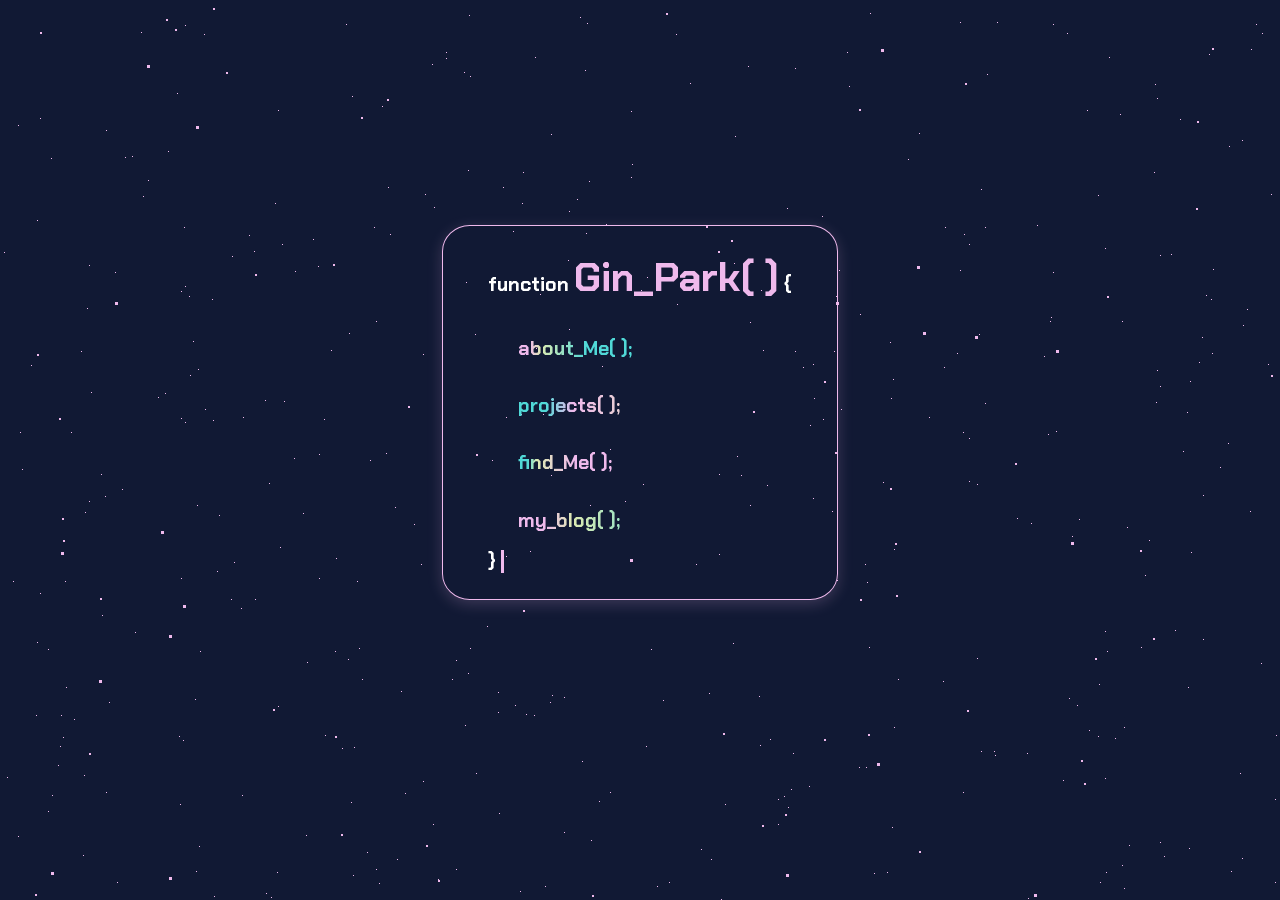
==== index.html @ 481075b2 "added blog" ====
<!DOCTYPE html>
<html lang="en">
<head>
    <link rel="stylesheet" href="https://cdnjs.cloudflare.com/ajax/libs/font-awesome/4.7.0/css/font-awesome.min.css">
    <link rel="stylesheet" href="https://fonts.googleapis.com/css2?family=Material+Symbols+Outlined:opsz,wght,FILL,GRAD@24,400,0,0" />
    <link rel="stylesheet" href="style.css">
    <link rel="stylesheet" href="https://fonts.googleapis.com/css?family=Chakra+Petch">
    <script src="scripts.js" type="module"></script>
    <meta name="viewport" content="width=device-width, initial-scale=1">
    <title>Gin Park</title>
    <meta charset="UTF-8">
    <meta http-equiv="X-UA-Compatible" content="IE=edge">
    
</head>

<body>
    <div class="bg-animation">
        <div id="stars"></div>
        <div id="stars2"></div>
        <div id="stars3"></div>
        <div id="stars4"></div>
    </div>
    <div class="text">
        <h2 id="syntax">function <span id="name">Gin_Park( )</span> { </h2>
        <div class="tooltip"><h2><span id="info1">about_Me( );</span></h2>
            <span class="tooltiptext1">Greetings! My name is Gin, and I'm a student at UMass Amherst currently pursuing a B.S. in Computer Science. <br>I love coding and bringing ideas to life through the application of my skills. I'm dedicated to my craft, and I won't stop seeking opportunities to better myself.<br> During my free time, I enjoy running, hiking, reading, gaming, shows/movies, MMA, Brazilian JiuJitsu, and especially cooking! Check out my food on instagram! <a href="https://www.instagram.com/ginsgluttony/" target="_blank" id="ig"><i style="font-size:20px" class="fa">&#xf16d;</i></a></span>
        </div>           
        
        <h2 id="info2">projects( );</h2>
        <div class="tooltip"><h2><span id="info3">find_Me( );</span></h2>
            <span class="tooltiptext2">
                <h2><a href="https://www.linkedin.com/in/ginpks/" target="_blank" rel="noopener noreferrer" id="links"><i style="font-size:24px" class="fa">&#xf08c;</i> linkedin</a></h2>
                <h2><a href="https://github.com/ginpks" target="_blank" rel="noopener noreferrer" id="links"><i style="font-size:24px" class="fa">&#xf09b;</i> github</a></h2>
                <h2><a id="links" href="resume.pdf" target="_blank" rel="noopener noreferrer" ><span id="icon" class="material-symbols-outlined">
                    picture_as_pdf
                    </span> resume</a></h2>
                <h2><a href="mailto: ginhpark@gmail.com" target="_blank" rel="noopener noreferrer" id="links"><i style="font-size:22px" class="fa">&#xf0e0; </i> email</a></h2>
            </span>
        </div> 
        <h2 id="info4">my_blog( );</h2>
        <h2 id="syntax"><span id="blink">}</span></h2>
    </div>

    <div class="projects" style="display: none;">
        <div class="backArrow">
            <span id="arrow"><a id="back">&#8592;</a></span>
        </div>
        <div class="projectText">
            <div class="URide">
                <p><a href="https://github.com/ginpks/URide" target="_blank"><span id="info4">URide</span></a> - a full-stack rideshare application</p>
                <ul>
                    <li>Led a team of 7 as project manager in building a full-stack web application for facilitating ridesharing</li>
                    <li>Developed RESTful APIs that enhanced client-server communication and enabled efficient data management</li>
                    <li>Implemented direct messaging between users using Socket.io, storing chat messages in SQLite database</li>
                    <li>Designed user model for account creation and storage in SQLite database using Sequelize</li>
                    <li>Developed user-friendly, dynamically responsive front-end components for direct messaging page</li>
                    <li>Used Git version control for distribution of work and group code review</li>
                </ul>
            </div>
            <hr class="rounded1">
            <div class="trivia">
                <p><a href="https://github.com/ginpks/trivia-quiz" target="_blank"><span id="info4">Trivia Time</span></a> - a trivia quiz application</p>
                <ul>
                    <li>Designed an interactive trivia game application using HTML/CSS and JavaScript</li>
                    <li>Implemented dynamically generating quiz questions, score tracking, and performance feedback</li>
                    <li>Retrieved and processed questions from an external API, ensuring unique questions each round</li>
                </ul>
            </div>
            <hr class="rounded2">
            <div class="trivia">
                <p><span id="info4">Weather Data Application</span></a></p>
                <ul>
                    <li>Led a team of 3 in constructing an application that retrieves weather data using JavaScript</li>
                    <li>Retrieved and processed weather data at various university locations using multiple external APIs</li>
                    <li>Wrote mock tests for API fetching using Jest</li>
                    <li>Utilized Git version control to distribute work and implement changes</li>
                </ul>
            </div>
            <hr class="rounded3">
            <div class="sudoku">
                <p><a href="https://github.com/ginpks/project" target="_blank"><span id="info4">Sudoku Solver</span></a></p>
                <ul>
                    <li>Designed an algorithm to solve sudoku puzzles using Python</li>
                </ul>
            </div>
        </div>
    </div>
    <div class="blog" style="display: none;">
        <div class="backArrow2">
            <span id="arrow2"><a id="back2">&#8592;</a></span>
        </div>
        <div class="blogText">
            <div class="blog-card">
                <!-- <img src="https://via.placeholder.com/300x150?text=Blog+Image+1" alt="Placeholder image for blog post 1"> -->
                <div class="card-content">
                  <h3>Develop Your Own REST API</h3>
                  <p>...Soon</p>
                </div>
              </div>
              
              <div class="blog-card">
                <!-- <img src="https://via.placeholder.com/300x150?text=Blog+Image+2" alt="Placeholder image for blog post 2"> -->
                <div class="card-content">
                  <h3>I Like Food</h3>
                  <p>...Soon</p>
                </div>
              </div>

              <div class="blog-card">
                <!-- <img src="https://via.placeholder.com/300x150?text=Blog+Image+2" alt="Placeholder image for blog post 2"> -->
                <div class="card-content">
                  <h3>Hiking Adventures</h3>
                  <p>...Soon</p>
                </div>
              </div>

            
        </div>
    </div>
    </div>
</body>
---- style.css ----
html {
    font-family: "Chakra Petch", sans-serif;
    font-size: 13px;
    margin: 0;
    padding: 0;
}

body {
    margin: 25vh auto;
    display: flex;
    align-items: center;
    justify-content: center;
    background-color: #111934;
    position: relative
}

.text {
    border: 1px solid #efb9ec;
    box-shadow: 0 4px 15px rgba(239, 185, 236, 0.2);
    padding: 1vh;
    padding-left: 5vh;
    padding-right: 5vh;
    border-radius: 7%;
}

.projects {
  position: fixed;
  margin-top: 10vh;
}

#info1 {
    margin-left: 30px;
    -webkit-font-smoothing: antialiased;
    background: linear-gradient(to right,
    #efb9ec 10%, #DCEAB2 20%, #50D8D7 60%);
    background-position: 0;
    background-clip: text;
    -webkit-background-clip: text;
    -webkit-text-fill-color: transparent;
    font-weight: bold;
    animation: move 15s infinite linear;
    animation-fill-mode: forwards;
}

#info2 {
    margin-left: 30px;
    -webkit-font-smoothing: antialiased;
    background: linear-gradient(to right,
    #50D8D7 10%, #efb9ec 20%, #DCEAB2 60%);
    background-position: 0;
    background-clip: text;
    -webkit-background-clip: text;
    -webkit-text-fill-color: transparent;
    font-weight: bold;
    animation: move 15s infinite linear;
    animation-fill-mode: forwards;
}

h2 {
  cursor: pointer;
}



#info3 {
    margin-left: 30px;
    -webkit-font-smoothing: antialiased;
    background: linear-gradient(to right,
    #50D8D7 10%, #DCEAB2 20%, #efb9ec 60%);
    background-position: 0;
    background-clip: text;
    -webkit-background-clip: text;
    -webkit-text-fill-color: transparent;
    font-weight: bold;
    animation: move 15s infinite linear;
    animation-fill-mode: forwards;
}

#info4 {
  margin-left: 30px;
  -webkit-font-smoothing: antialiased;
  background: linear-gradient(to right,
  #50D8D7 10%, #efb9ec 20%, #DCEAB2 60%);
  background-position: 0;
  background-clip: text;
  -webkit-background-clip: text;
  -webkit-text-fill-color: transparent;
  font-weight: bold;
  animation: move 15s infinite linear;
  animation-fill-mode: forwards;
}

#links {
    text-decoration: dotted;
    color:#DCEAB2;
    font-size: 22px;
}

#links:hover {
    color: #efb9ec;
}

#ig {
    text-decoration: none;
    color: #efb9ec;
}

#icon {
    vertical-align: middle;
}

#ig:hover {
    color: white;
}
@keyframes move {
    0%{
        background-position: 0;
    }
    50%{
        background-position: 180px;
    }
    100%{
        background-position: 400px;
    }
}

@keyframes cursor-blink {
    0% {
      opacity: 0;
    }
  }

#name {
    font-size: 40px;
    color: #efb9ec;
}

#syntax {
    color: white;
}

a {
    text-decoration:none;
}

.tooltip {
    position: relative;
    display: inline-block;
  }
  
  .tooltip .tooltiptext1 {
    visibility: hidden;
    width: 450px;
    padding-top: 25px;
    padding-bottom: 25px;
    padding-right: 25px;
    padding-left: 25px;
    background-color: #1d2850;
    color: white;
    text-align: center;
    font-size: large;
    border-radius: 15px;
    bottom: 100%;
    left: 50%;
    margin-left: -180px;
    border-style: solid;
    border-width: 2px;
    border-color: rgb(255, 255, 255);

  
    /* Position the tooltip */
    position: absolute;
    z-index: 1;
    opacity: 0;
    transition: opacity 0.4s
  }

  .tooltip .tooltiptext2 {
    visibility: hidden;
    width: 150px;
    padding-top: 3px;
    padding-bottom: 3px;
    padding-right: 3px;
    padding-left: 3px;
    background-color: #1d2850;
    color: #DCEAB2;
    text-align: center;
    font-size: large;
    border-radius:20px;
    bottom: 100%;
    left: 50%;
    margin-left: -65px;
    border-style: solid;
    border-width: 2px;
    border-color: white;
  
    /* Position the tooltip */
    position: absolute;
    z-index: 1;
    opacity: 0;
    transition: opacity 0.2s
  }

  
  .tooltip:hover .tooltiptext1 {
    visibility: visible;
    opacity: 1;
  }

  .tooltip:hover .tooltiptext2 {
    visibility: visible;
    opacity: 1;
  }

  #blink::after {
    content: "";
    width: 3px;
    height: 23px;
    background: #efb9ec;
    display: inline-block;
    animation: cursor-blink 1.4s steps(2) infinite;
  }

  #blink {
    display: flex;
    align-items: center;
    gap: 5px;
  }
  
  .tenor-gif-embed {
    margin: 20px;

  }

  @media screen and (max-width = 375px) {
    body {
      margin: 10px;
    }

    .tooltip .tooltiptext1 {
      width: 275px;
      padding-left: -130px;
    }
  }

  .projects {
    top: -5vh;
  }

  .projectText {
    border: 2px solid #efb9ec;
    box-shadow: 0 4px 15px rgba(239, 185, 236, 0.2);
    padding: 1vh;
    padding-left: 5vh;
    padding-right: 5vh;
    padding-bottom: 3vh;
    margin-left: 20vh;
    margin-right: 20vh;
    font-weight: light;
    overflow-y: scroll; /* This enables vertical scrolling */
    max-height: 70vh;
    border-radius: 10px;
    background-color:#111934

}

p {
    font-size: 20px;
    color: white;
    padding: 0px;
}


#projects {
    font-weight: bold;
    color: #efb9ec;

}


#arrow {
    display: flex;
    position: relative;
    font-size: 5em;
    margin-left: 20vh;
}

a {
    text-decoration: none;
}

#back:hover{
  cursor:pointer;
}


#back {
    -webkit-font-smoothing: antialiased;
    background: linear-gradient(to right,
    #efb9ec 10%, #DCEAB2 20%, #50D8D7 90%);
    background-position: 0;
    background-clip: text;
    -webkit-background-clip: text;
    -webkit-text-fill-color: transparent;
    font-weight: bold;
    animation: move 10s infinite linear;
    animation-fill-mode: forwards;
}

@keyframes move {
    0%{
        background-position: 0;
    }
    50%{
        background-position: 180px;
    }
    100%{
        background-position: 400px;
    }
}

/* width */
::-webkit-scrollbar {
  width: 4px;
}



/* Handle */
::-webkit-scrollbar-thumb {
  background: white;
  border-radius: 20px;
}

ul {
  list-style:square;
  font-size: 18px;
  line-height: 3vh;
  color:white;
  background-color:#19244a;
  border-radius: 5px;
  padding-bottom: 15px;
  padding-top: 15px;
}


#info4 {
  -webkit-font-smoothing: antialiased;
  background: linear-gradient(to right,
  #efb9ec 10%, #DCEAB2 20%, #50D8D7 60%);
  background-position: 0;
  background-clip: text;
  -webkit-background-clip: text;
  -webkit-text-fill-color: transparent;
  font-weight: bold;
  animation: move 15s infinite linear;
  animation-fill-mode: forwards;
}


hr {
  border-top: 2px solid #efb9ec;
  border-radius: 5px;
  width: 60vw
}


.URide {
  margin-top: 40px;
  margin-bottom: 40px;
}

.trivia {
  margin-top: 40px;
  margin-bottom: 40px;
}

.sudoku {
  margin-top: 40px;
  margin-bottom: 40px;
}

.weather {
  margin-top: 40px;
  margin-bottom: 40px;
}

.blogText {
  display: grid; 
  gap: 2rem;
  border: 2px solid #efb9ec;
  box-shadow: 0 4px 15px rgba(239, 185, 236, 0.2);
  padding: 5vh 3vw;  
  overflow-y: scroll;
  width: 70vw;
  max-height: 70vh;
  min-height: 65vh;
  border-radius: 10px;
  background-color:#111934;
  color: white; 
}



.blog {
  position: fixed;
  top: 3vh;
}

#arrow2 {
  display: flex;
  font-size: 5em;
  top: 0;
}

a {
    text-decoration: none;
}

#back:hover{
  cursor:pointer;
}

#back2:hover{
  cursor:pointer;
}


#back, #back2 {
    -webkit-font-smoothing: antialiased;
    background: linear-gradient(to right,
    #efb9ec 10%, #DCEAB2 20%, #50D8D7 90%);
    background-position: 0;
    background-clip: text;
    -webkit-background-clip: text;
    -webkit-text-fill-color: transparent;
    font-weight: bold;
    animation: move 10s infinite linear;
    animation-fill-mode: forwards;
}

@keyframes move {
    0%{
        background-position: 0;
    }
    50%{
        background-position: 180px;
    }
    100%{
        background-position: 400px;
    }
}


#info4 {
  -webkit-font-smoothing: antialiased;
  background: linear-gradient(to right,
  #efb9ec 10%, #DCEAB2 20%, #50D8D7 60%);
  background-position: 0;
  background-clip: text;
  -webkit-background-clip: text;
  -webkit-text-fill-color: transparent;
  font-weight: bold;
  animation: move 15s infinite linear;
  animation-fill-mode: forwards;
}


.blog-card {
  background-color: #161e3d; /* A slightly different background */
  border: 0.5px solid #233469; /* Subtle border */
  border-radius: 8px;       /* Rounded corners */
  overflow: hidden;         /* Keep image corners rounded */
  display: flex;            /* Use flexbox for internal layout */
  flex-direction: column;   /* Stack image and content vertically */
  color: white;             /* Ensure text is visible */
  transition: transform 0.1s ease-in-out, box-shadow 0.1s ease-in-out; /* Hover effect */
  min-height: 20vh;
}

.blog-card:hover {
  transform: translateY(-2px); /* Slight lift on hover */
  box-shadow: 0 4px 15px rgba(239, 185, 236, 0.1); /* Glow effect matching theme */
}

.blog-card img {
  max-width: 100%;        /* Make image responsive */
  height: auto;           /* Maintain aspect ratio */
  display: block;         /* Remove extra space below image */
}

.blog-card .card-content {
  padding: 1rem;          /* Space inside the card content area */
  flex-grow: 1;           /* Allow content area to grow */
  display: flex;          /* Use flex to push link to bottom */
  flex-direction: column;
}

.blog-card h3 {
  margin-top: 0;
  margin-bottom: 0.5rem;
  color: #efb9ec; /* Match theme accent */
  font-size: 2rem;
}

.blog-card p {
  font-size: 1.5rem; /* Adjust paragraph font size */
  line-height: 1.4;
  margin-bottom: 1rem;
  flex-grow: 1; /* Push link down */
}

.full-wh {
  position: absolute;
  top: 0px;
  left: 0px;
  bottom: 0px;
  width: 100%;
}

.bg-animation {
  position: fixed;
  top: 0;
  left: 0;
  width: 100%;
  height: 100%;
  z-index: -1;
}

.bg-animation {
  position: fixed;
  top: 0;
  left: 0;
  width: 100%;
  height: 100%;

}

#stars {
  width: 0.5px;
  height: 0.5px;
  background: transparent;
  box-shadow: 117px 1613px #efb9ec, 1488px 635px #efb9ec, 944px 914px #efb9ec, 647px 277px #efb9ec, 1792px 1205px #efb9ec, 656px 1517px #efb9ec, 820px 1839px #efb9ec, 1153px 1400px #efb9ec, 870px 13px #efb9ec, 550px 702px #efb9ec, 1155px 1056px #efb9ec, 88px 1709px #efb9ec, 1450px 1090px #efb9ec, 1929px 457px #efb9ec, 1390px 905px #efb9ec, 1771px 269px #efb9ec, 1741px 669px #efb9ec, 432px 64px #efb9ec, 563px 996px #efb9ec, 1918px 1873px #efb9ec, 1845px 1211px #efb9ec, 231px 1503px #efb9ec, 37px 220px #efb9ec, 1970px 495px #efb9ec, 1812px 925px #efb9ec, 67px 1398px #efb9ec, 535px 279px #efb9ec, 1837px 829px #efb9ec, 1945px 685px #efb9ec, 1677px 1817px #efb9ec, 1317px 1415px #efb9ec, 1785px 905px #efb9ec, 1787px 1554px #efb9ec, 802px 1296px #efb9ec, 512px 1101px #efb9ec, 583px 1364px #efb9ec, 336px 558px #efb9ec, 979px 334px #efb9ec, 106px 792px #efb9ec, 204px 34px #efb9ec, 1845px 1763px #efb9ec, 445px 1599px #efb9ec, 386px 453px #efb9ec, 471px 952px #efb9ec, 1466px 1676px #efb9ec, 1885px 303px #efb9ec, 51px 1717px #efb9ec, 1211px 299px #efb9ec, 1546px 1887px #efb9ec, 1067px 33px #efb9ec, 1088px 1326px #efb9ec, 1938px 760px #efb9ec, 470px 648px #efb9ec, 1213px 269px #efb9ec, 1767px 78px #efb9ec, 977px 976px #efb9ec, 1926px 175px #efb9ec, 722px 1512px #efb9ec, 945px 227px #efb9ec, 1811px 99px #efb9ec, 1912px 1406px #efb9ec, 1602px 1243px #efb9ec, 610px 449px #efb9ec, 654px 1393px #efb9ec, 1930px 1193px #efb9ec, 258px 1184px #efb9ec, 89px 265px #efb9ec, 824px 1494px #efb9ec, 1506px 1435px #efb9ec, 1027px 753px #efb9ec, 1px 1197px #efb9ec, 530px 1161px #efb9ec, 864px 1555px #efb9ec, 1610px 1604px #efb9ec, 1035px 1114px #efb9ec, 1456px 133px #efb9ec, 1196px 1253px #efb9ec, 361px 1037px #efb9ec, 834px 351px #efb9ec, 436px 1676px #efb9ec, 1194px 1007px #efb9ec, 1141px 647px #efb9ec, 319px 454px #efb9ec, 937px 1769px #efb9ec, 1872px 1013px #efb9ec, 733px 643px #efb9ec, 1250px 511px #efb9ec, 189px 296px #efb9ec, 1639px 163px #efb9ec, 1584px 336px #efb9ec, 1912px 1343px #efb9ec, 1298px 1307px #efb9ec, 1750px 902px #efb9ec, 1129px 845px #efb9ec, 1899px 1470px #efb9ec, 1427px 232px #efb9ec, 1391px 838px #efb9ec, 1225px 1819px #efb9ec, 190px 1366px #efb9ec, 1865px 518px #efb9ec, 203px 1383px #efb9ec, 1455px 614px #efb9ec, 423px 354px #efb9ec, 1678px 1790px #efb9ec, 241px 608px #efb9ec, 1089px 730px #efb9ec, 1342px 38px #efb9ec, 1848px 249px #efb9ec, 1874px 1785px #efb9ec, 1040px 1837px #efb9ec, 751px 261px #efb9ec, 510px 1975px #efb9ec, 52px 795px #efb9ec, 1786px 1310px #efb9ec, 498px 712px #efb9ec, 190px 375px #efb9ec, 1341px 722px #efb9ec, 43px 1394px #efb9ec, 1821px 1687px #efb9ec, 106px 130px #efb9ec, 1717px 1978px #efb9ec, 168px 151px #efb9ec, 183px 740px #efb9ec, 945px 1381px #efb9ec, 669px 1170px #efb9ec, 1285px 1816px #efb9ec, 110px 1217px #efb9ec, 1623px 813px #efb9ec, 869px 647px #efb9ec, 867px 582px #efb9ec, 735px 1240px #efb9ec, 519px 1896px #efb9ec, 132px 156px #efb9ec, 1649px 193px #efb9ec, 241px 1109px #efb9ec, 643px 484px #efb9ec, 574px 1282px #efb9ec, 1952px 564px #efb9ec, 1978px 145px #efb9ec, 329px 903px #efb9ec, 1674px 617px #efb9ec, 1978px 558px #efb9ec, 1808px 1715px #efb9ec, 1526px 1238px #efb9ec, 475px 1330px #efb9ec, 810px 425px #efb9ec, 1709px 634px #efb9ec, 1658px 336px #efb9ec, 425px 194px #efb9ec, 352px 96px #efb9ec, 148px 180px #efb9ec, 1139px 1046px #efb9ec, 1809px 1233px #efb9ec, 1669px 171px #efb9ec, 263px 1394px #efb9ec, 534px 715px #efb9ec, 396px 1008px #efb9ec, 589px 1445px #efb9ec, 1190px 381px #efb9ec, 1709px 279px #efb9ec, 520px 891px #efb9ec, 1136px 1867px #efb9ec, 1280px 1233px #efb9ec, 836px 296px #efb9ec, 1348px 646px #efb9ec, 1539px 913px #efb9ec, 423px 781px #efb9ec, 1271px 1805px #efb9ec, 696px 564px #efb9ec, 1549px 804px #efb9ec, 303px 1555px #efb9ec, 1449px 1903px #efb9ec, 66px 687px #efb9ec, 1164px 856px #efb9ec, 1958px 1326px #efb9ec, 125px 157px #efb9ec, 508px 1669px #efb9ec, 465px 725px #efb9ec, 1925px 1440px #efb9ec, 405px 793px #efb9ec, 278px 110px #efb9ec, 1084px 1065px #efb9ec, 1077px 705px #efb9ec, 663px 1844px #efb9ec, 734px 263px #efb9ec, 870px 1761px #efb9ec, 103px 1169px #efb9ec, 1506px 1295px #efb9ec, 1883px 926px #efb9ec, 335px 1361px #efb9ec, 1126px 1284px #efb9ec, 257px 1165px #efb9ec, 837px 580px #efb9ec, 1211px 1362px #efb9ec, 1137px 1380px #efb9ec, 135px 632px #efb9ec, 1491px 1965px #efb9ec, 1098px 195px #efb9ec, 506px 417px #efb9ec, 693px 1243px #efb9ec, 622px 1862px #efb9ec, 1412px 1343px #efb9ec, 948px 1894px #efb9ec, 1315px 1363px #efb9ec, 754px 1098px #efb9ec, 1931px 930px #efb9ec, 1831px 342px #efb9ec, 1751px 1839px #efb9ec, 84px 775px #efb9ec, 1662px 1488px #efb9ec, 617px 1769px #efb9ec, 1869px 1292px #efb9ec, 963px 432px #efb9ec, 371px 1114px #efb9ec, 37px 642px #efb9ec, 21px 1184px #efb9ec, 602px 366px #efb9ec, 414px 524px #efb9ec, 282px 244px #efb9ec, 1689px 868px #efb9ec, 943px 681px #efb9ec, 898px 679px #efb9ec, 449px 1774px #efb9ec, 1678px 1313px #efb9ec, 475px 1811px #efb9ec, 1146px 1509px #efb9ec, 1151px 1863px #efb9ec, 1617px 846px #efb9ec, 82px 1077px #efb9ec, 324px 1317px #efb9ec, 1516px 885px #efb9ec, 1706px 1526px #efb9ec, 1925px 1180px #efb9ec, 553px 967px #efb9ec, 1072px 536px #efb9ec, 1715px 1816px #efb9ec, 185px 286px #efb9ec, 1362px 1600px #efb9ec, 628px 1938px #efb9ec, 1187px 412px #efb9ec, 569px 211px #efb9ec, 1959px 1356px #efb9ec, 1571px 105px #efb9ec, 319px 1111px #efb9ec, 36px 1364px #efb9ec, 502px 1788px #efb9ec, 1051px 1993px #efb9ec, 1617px 773px #efb9ec, 424px 1507px #efb9ec, 1623px 1955px #efb9ec, 307px 662px #efb9ec, 183px 1048px #efb9ec, 1919px 1453px #efb9ec, 1006px 1817px #efb9ec, 468px 673px #efb9ec, 1142px 1375px #efb9ec, 1228px 443px #efb9ec, 1734px 552px #efb9ec, 20px 1041px #efb9ec, 1783px 334px #efb9ec, 98px 1237px #efb9ec, 1356px 1940px #efb9ec, 853px 1779px #efb9ec, 1910px 560px #efb9ec, 1174px 1656px #efb9ec, 110px 1724px #efb9ec, 542px 1771px #efb9ec, 1758px 1931px #efb9ec, 1463px 1401px #efb9ec, 1155px 84px #efb9ec, 1504px 835px #efb9ec, 750px 322px #efb9ec, 407px 1900px #efb9ec, 1600px 1141px #efb9ec, 657px 886px #efb9ec, 526px 714px #efb9ec, 18px 836px #efb9ec, 1546px 1548px #efb9ec, 22px 469px #efb9ec, 594px 1466px #efb9ec, 1160px 1078px #efb9ec, 627px 1055px #efb9ec, 195px 699px #efb9ec, 1099px 684px #efb9ec, 530px 551px #efb9ec, 1160px 1325px #efb9ec, 894px 727px #efb9ec, 1157px 98px #efb9ec, 136px 1483px #efb9ec, 1875px 1975px #efb9ec, 1803px 566px #efb9ec, 318px 1073px #efb9ec, 1866px 1656px #efb9ec, 543px 414px #efb9ec, 719px 474px #efb9ec, 1115px 738px #efb9ec, 353px 875px #efb9ec, 184px 1938px #efb9ec, 1854px 1534px #efb9ec, 420px 1698px #efb9ec, 1480px 1550px #efb9ec, 522px 203px #efb9ec, 1897px 1904px #efb9ec, 975px 1708px #efb9ec, 1774px 602px #efb9ec, 1908px 274px #efb9ec, 61px 715px #efb9ec, 983px 1156px #efb9ec, 326px 1013px #efb9ec, 641px 290px #efb9ec, 1522px 120px #efb9ec, 405px 1637px #efb9ec, 1021px 1099px #efb9ec, 631px 1145px #efb9ec, 982px 1967px #efb9ec, 200px 651px #efb9ec, 795px 351px #efb9ec, 790px 1082px #efb9ec, 144px 1572px #efb9ec, 1542px 901px #efb9ec, 158px 1524px #efb9ec, 849px 1843px #efb9ec, 1807px 203px #efb9ec, 1747px 45px #efb9ec, 1603px 1738px #efb9ec, 617px 1966px #efb9ec, 342px 748px #efb9ec, 1779px 1173px #efb9ec, 1428px 152px #efb9ec, 589px 1998px #efb9ec, 1940px 1838px #efb9ec, 115px 272px #efb9ec, 1217px 1395px #efb9ec, 1402px 1491px #efb9ec, 1833px 1814px #efb9ec, 243px 966px #efb9ec, 319px 578px #efb9ec, 813px 364px #efb9ec, 669px 882px #efb9ec, 551px 134px #efb9ec, 1819px 920px #efb9ec, 740px 1826px #efb9ec, 1021px 952px #efb9ec, 1575px 453px #efb9ec, 324px 419px #efb9ec, 929px 417px #efb9ec, 885px 1112px #efb9ec, 503px 187px #efb9ec, 1908px 362px #efb9ec, 1063px 1601px #efb9ec, 169px 1792px #efb9ec, 789px 963px #efb9ec, 1697px 948px #efb9ec, 1761px 1810px #efb9ec, 1844px 1591px #efb9ec, 1709px 949px #efb9ec, 1402px 1396px #efb9ec, 1037px 225px #efb9ec, 1832px 518px #efb9ec, 1728px 1782px #efb9ec, 194px 1421px #efb9ec, 1395px 742px #efb9ec, 1478px 1325px #efb9ec, 40px 593px #efb9ec, 1732px 117px #efb9ec, 51px 158px #efb9ec, 1598px 1672px #efb9ec, 701px 849px #efb9ec, 1403px 1979px #efb9ec, 145px 1414px #efb9ec, 550px 906px #efb9ec, 1366px 460px #efb9ec, 142px 1379px #efb9ec, 34px 1864px #efb9ec, 1346px 308px #efb9ec, 293px 998px #efb9ec, 21px 1868px #efb9ec, 540px 1033px #efb9ec, 60px 746px #efb9ec, 1602px 1476px #efb9ec, 180px 804px #efb9ec, 345px 1982px #efb9ec, 1439px 640px #efb9ec, 939px 1834px #efb9ec, 20px 432px #efb9ec, 492px 1549px #efb9ec, 109px 1579px #efb9ec, 1796px 1403px #efb9ec, 1079px 519px #efb9ec, 1664px 389px #efb9ec, 1627px 1061px #efb9ec, 823px 419px #efb9ec, 1399px 1882px #efb9ec, 1906px 344px #efb9ec, 1189px 848px #efb9ec, 117px 882px #efb9ec, 1262px 33px #efb9ec, 1048px 434px #efb9ec, 1208px 1309px #efb9ec, 1616px 408px #efb9ec, 1833px 853px #efb9ec, 1433px 1656px #efb9ec, 811px 1861px #efb9ec, 439px 1672px #efb9ec, 1105px 248px #efb9ec, 328px 1652px #efb9ec, 13px 1658px #efb9ec, 685px 987px #efb9ec, 985px 403px #efb9ec, 1664px 1206px #efb9ec, 1993px 1925px #efb9ec, 440px 917px #efb9ec, 1835px 319px #efb9ec, 1404px 1907px #efb9ec, 624px 1443px #efb9ec, 843px 954px #efb9ec, 478px 1567px #efb9ec, 895px 1602px #efb9ec, 1231px 871px #efb9ec, 1267px 1646px #efb9ec, 475px 334px #efb9ec, 784px 796px #efb9ec, 1294px 199px #efb9ec, 109px 702px #efb9ec, 1978px 362px #efb9ec, 291px 940px #efb9ec, 971px 1343px #efb9ec, 74px 719px #efb9ec, 36px 715px #efb9ec, 1007px 1423px #efb9ec, 860px 314px #efb9ec, 631px 177px #efb9ec, 1900px 1590px #efb9ec, 1239px 1348px #efb9ec, 1346px 1270px #efb9ec, 1934px 1475px #efb9ec, 1553px 559px #efb9ec, 588px 1969px #efb9ec, 670px 1269px #efb9ec, 1484px 376px #efb9ec, 20px 1424px #efb9ec, 1396px 8px #efb9ec, 969px 244px #efb9ec, 1807px 538px #efb9ec, 1873px 891px #efb9ec, 636px 1142px #efb9ec, 1474px 1562px #efb9ec, 763px 350px #efb9ec, 663px 700px #efb9ec, 500px 1469px #efb9ec, 1302px 722px #efb9ec, 181px 291px #efb9ec, 266px 893px #efb9ec, 1403px 654px #efb9ec, 492px 460px #efb9ec, 1503px 1369px #efb9ec, 23px 1662px #efb9ec, 349px 333px #efb9ec, 1435px 1017px #efb9ec, 1441px 705px #efb9ec, 1708px 1446px #efb9ec, 1041px 911px #efb9ec, 1063px 780px #efb9ec, 1158px 1356px #efb9ec, 767px 1454px #efb9ec, 1912px 797px #efb9ec, 1731px 1759px #efb9ec, 1378px 1390px #efb9ec, 1815px 1364px #efb9ec, 960px 270px #efb9ec, 1343px 427px #efb9ec, 275px 203px #efb9ec, 1319px 1092px #efb9ec, 1455px 770px #efb9ec, 283px 1503px #efb9ec, 1505px 901px #efb9ec, 1738px 1561px #efb9ec, 1526px 1935px #efb9ec, 1757px 669px #efb9ec, 1640px 620px #efb9ec, 1750px 722px #efb9ec, 748px 66px #efb9ec, 1149px 540px #efb9ec, 159px 953px #efb9ec, 200px 1426px #efb9ec, 515px 1110px #efb9ec, 1552px 737px #efb9ec, 1094px 1459px #efb9ec, 778px 799px #efb9ec, 1031px 523px #efb9ec, 743px 1825px #efb9ec, 1100px 882px #efb9ec, 1088px 1836px #efb9ec, 255px 599px #efb9ec, 67px 1361px #efb9ec, 247px 1721px #efb9ec, 1722px 346px #efb9ec, 1822px 155px #efb9ec, 452px 1973px #efb9ec, 415px 1960px #efb9ec, 1109px 57px #efb9ec, 273px 1392px #efb9ec, 404px 1071px #efb9ec, 1212px 353px #efb9ec, 370px 460px #efb9ec, 795px 1523px #efb9ec, 1932px 340px #efb9ec, 51px 1473px #efb9ec, 1268px 364px #efb9ec, 1512px 1862px #efb9ec, 1678px 1801px #efb9ec, 1796px 579px #efb9ec, 254px 251px #efb9ec, 1466px 1717px #efb9ec, 893px 379px #efb9ec, 1153px 923px #efb9ec, 913px 1808px #efb9ec, 791px 789px #efb9ec, 417px 1924px #efb9ec, 1336px 1599px #efb9ec, 1695px 908px #efb9ec, 1120px 114px #efb9ec, 493px 1949px #efb9ec, 68px 1905px #efb9ec, 969px 481px #efb9ec, 1420px 1095px #efb9ec, 800px 1117px #efb9ec, 390px 234px #efb9ec, 356px 1644px #efb9ec, 1098px 1486px #efb9ec, 1360px 521px #efb9ec, 149px 1198px #efb9ec, 354px 747px #efb9ec, 1749px 487px #efb9ec, 470px 76px #efb9ec, 1672px 289px #efb9ec, 1731px 545px #efb9ec, 1547px 1590px #efb9ec, 498px 692px #efb9ec, 398px 1592px #efb9ec, 1846px 1237px #efb9ec, 1537px 1474px #efb9ec, 1726px 1374px #efb9ec, 1922px 858px #efb9ec, 376px 321px #efb9ec, 985px 227px #efb9ec, 234px 1421px #efb9ec, 760px 745px #efb9ec, 1990px 1132px #efb9ec, 1560px 1597px #efb9ec, 338px 1310px #efb9ec, 1924px 1664px #efb9ec, 547px 1747px #efb9ec, 1639px 1282px #efb9ec, 1202px 337px #efb9ec, 1985px 779px #efb9ec, 737px 456px #efb9ec, 89px 501px #efb9ec, 963px 792px #efb9ec, 655px 1447px #efb9ec, 1492px 1994px #efb9ec, 1171px 254px #efb9ec, 892px 827px #efb9ec, 1735px 442px #efb9ec, 1474px 1187px #efb9ec, 846px 1518px #efb9ec, 557px 1805px #efb9ec, 738px 945px #efb9ec, 795px 68px #efb9ec, 663px 1956px #efb9ec, 1607px 290px #efb9ec, 1524px 15px #efb9ec, 1097px 1911px #efb9ec, 157px 1939px #efb9ec, 935px 1065px #efb9ec, 1809px 1708px #efb9ec, 164px 1157px #efb9ec, 83px 855px #efb9ec, 625px 501px #efb9ec, 814px 398px #efb9ec, 552px 695px #efb9ec, 597px 1546px #efb9ec, 1237px 1417px #efb9ec, 628px 284px #efb9ec, 866px 767px #efb9ec, 1403px 1394px #efb9ec, 765px 1563px #efb9ec, 1648px 109px #efb9ec, 1205px 1659px #efb9ec, 921px 1313px #efb9ec, 1319px 243px #efb9ec, 18px 125px #efb9ec, 7px 777px #efb9ec, 181px 418px #efb9ec, 1062px 1892px #efb9ec, 382px 106px #efb9ec, 994px 751px #efb9ec, 964px 234px #efb9ec, 40px 118px #efb9ec, 278px 706px #efb9ec, 1540px 1978px #efb9ec, 425px 1661px #efb9ec, 1050px 321px #efb9ec, 735px 1729px #efb9ec, 1438px 260px #efb9ec, 1229px 1109px #efb9ec, 186px 1041px #efb9ec, 244px 1184px #efb9ec, 392px 1472px #efb9ec, 670px 1249px #efb9ec, 1260px 1443px #efb9ec, 1977px 1511px #efb9ec, 1240px 773px #efb9ec, 303px 513px #efb9ec, 63px 1530px #efb9ec, 610px 792px #efb9ec, 1987px 1647px #efb9ec, 676px 1597px #efb9ec, 1740px 1244px #efb9ec, 816px 1661px #efb9ec, 351px 802px #efb9ec, 252px 1082px #efb9ec, 31px 365px #efb9ec, 1453px 984px #efb9ec, 667px 1233px #efb9ec, 1247px 1800px #efb9ec, 839px 270px #efb9ec, 775px 913px #efb9ec, 1966px 1398px #efb9ec, 499px 813px #efb9ec, 922px 1982px #efb9ec, 1409px 1902px #efb9ec, 1499px 1766px #efb9ec, 721px 899px #efb9ec, 788px 807px #efb9ec, 989px 1355px #efb9ec, 1248px 1274px #efb9ec, 849px 1091px #efb9ec, 1799px 1036px #efb9ec, 1486px 700px #efb9ec, 170px 1989px #efb9ec, 1275px 799px #efb9ec, 772px 2000px #efb9ec, 1642px 362px #efb9ec, 216px 940px #efb9ec, 1893px 281px #efb9ec, 1944px 1298px #efb9ec, 1294px 400px #efb9ec, 1523px 441px #efb9ec, 1829px 340px #efb9ec, 468px 170px #efb9ec, 1099px 967px #efb9ec, 1331px 665px #efb9ec, 1174px 1553px #efb9ec, 1567px 325px #efb9ec, 1028px 1399px #efb9ec, 781px 1451px #efb9ec, 1912px 1954px #efb9ec, 874px 873px #efb9ec, 1298px 1722px #efb9ec, 1879px 706px #efb9ec, 57px 1221px #efb9ec, 1116px 1432px #efb9ec, 48px 811px #efb9ec, 101px 916px #efb9ec, 677px 304px #efb9ec, 1203px 639px #efb9ec, 1391px 199px #efb9ec, 1895px 1988px #efb9ec, 1462px 1023px #efb9ec, 1216px 1751px #efb9ec, 1261px 663px #efb9ec, 1290px 1119px #efb9ec, 137px 1793px #efb9ec, 1052px 1470px #efb9ec, 1561px 226px #efb9ec, 1156px 402px #efb9ec, 709px 693px #efb9ec, 1040px 1911px #efb9ec, 1624px 1115px #efb9ec, 551px 475px #efb9ec, 416px 1090px #efb9ec, 1183px 451px #efb9ec, 58px 765px #efb9ec, 743px 1016px #efb9ec, 198px 369px #efb9ec, 1645px 1503px #efb9ec, 997px 22px #efb9ec, 1447px 1323px #efb9ec, 379px 883px #efb9ec, 1171px 1195px #efb9ec, 919px 133px #efb9ec, 1400px 517px #efb9ec, 725px 804px #efb9ec, 1600px 699px #efb9ec, 357px 581px #efb9ec, 266px 1713px #efb9ec, 848px 1749px #efb9ec, 1963px 1045px #efb9ec, 119px 1136px #efb9ec;
  -webkit-animation: animStar 290s linear infinite;
  -moz-animation: animStar 260s linear infinite;
  -ms-animation: animStar 260s linear infinite;
  animation: animStar 260s linear infinite;
}

#stars:after {
  content: " ";
  position: absolute;
  top: 2000px;
  width: 0.5px;
  height: 0.5px;
  background: transparent;
  box-shadow: 117px 1613px #efb9ec, 1488px 635px #efb9ec, 944px 914px #efb9ec, 647px 277px #efb9ec, 1792px 1205px #efb9ec, 656px 1517px #efb9ec, 820px 1839px #efb9ec, 1153px 1400px #efb9ec, 870px 13px #efb9ec, 550px 702px #efb9ec, 1155px 1056px #efb9ec, 88px 1709px #efb9ec, 1450px 1090px #efb9ec, 1929px 457px #efb9ec, 1390px 905px #efb9ec, 1771px 269px #efb9ec, 1741px 669px #efb9ec, 432px 64px #efb9ec, 563px 996px #efb9ec, 1918px 1873px #efb9ec, 1845px 1211px #efb9ec, 231px 1503px #efb9ec, 37px 220px #efb9ec, 1970px 495px #efb9ec, 1812px 925px #efb9ec, 67px 1398px #efb9ec, 535px 279px #efb9ec, 1837px 829px #efb9ec, 1945px 685px #efb9ec, 1677px 1817px #efb9ec, 1317px 1415px #efb9ec, 1785px 905px #efb9ec, 1787px 1554px #efb9ec, 802px 1296px #efb9ec, 512px 1101px #efb9ec, 583px 1364px #efb9ec, 336px 558px #efb9ec, 979px 334px #efb9ec, 106px 792px #efb9ec, 204px 34px #efb9ec, 1845px 1763px #efb9ec, 445px 1599px #efb9ec, 386px 453px #efb9ec, 471px 952px #efb9ec, 1466px 1676px #efb9ec, 1885px 303px #efb9ec, 51px 1717px #efb9ec, 1211px 299px #efb9ec, 1546px 1887px #efb9ec, 1067px 33px #efb9ec, 1088px 1326px #efb9ec, 1938px 760px #efb9ec, 470px 648px #efb9ec, 1213px 269px #efb9ec, 1767px 78px #efb9ec, 977px 976px #efb9ec, 1926px 175px #efb9ec, 722px 1512px #efb9ec, 945px 227px #efb9ec, 1811px 99px #efb9ec, 1912px 1406px #efb9ec, 1602px 1243px #efb9ec, 610px 449px #efb9ec, 654px 1393px #efb9ec, 1930px 1193px #efb9ec, 258px 1184px #efb9ec, 89px 265px #efb9ec, 824px 1494px #efb9ec, 1506px 1435px #efb9ec, 1027px 753px #efb9ec, 1px 1197px #efb9ec, 530px 1161px #efb9ec, 864px 1555px #efb9ec, 1610px 1604px #efb9ec, 1035px 1114px #efb9ec, 1456px 133px #efb9ec, 1196px 1253px #efb9ec, 361px 1037px #efb9ec, 834px 351px #efb9ec, 436px 1676px #efb9ec, 1194px 1007px #efb9ec, 1141px 647px #efb9ec, 319px 454px #efb9ec, 937px 1769px #efb9ec, 1872px 1013px #efb9ec, 733px 643px #efb9ec, 1250px 511px #efb9ec, 189px 296px #efb9ec, 1639px 163px #efb9ec, 1584px 336px #efb9ec, 1912px 1343px #efb9ec, 1298px 1307px #efb9ec, 1750px 902px #efb9ec, 1129px 845px #efb9ec, 1899px 1470px #efb9ec, 1427px 232px #efb9ec, 1391px 838px #efb9ec, 1225px 1819px #efb9ec, 190px 1366px #efb9ec, 1865px 518px #efb9ec, 203px 1383px #efb9ec, 1455px 614px #efb9ec, 423px 354px #efb9ec, 1678px 1790px #efb9ec, 241px 608px #efb9ec, 1089px 730px #efb9ec, 1342px 38px #efb9ec, 1848px 249px #efb9ec, 1874px 1785px #efb9ec, 1040px 1837px #efb9ec, 751px 261px #efb9ec, 510px 1975px #efb9ec, 52px 795px #efb9ec, 1786px 1310px #efb9ec, 498px 712px #efb9ec, 190px 375px #efb9ec, 1341px 722px #efb9ec, 43px 1394px #efb9ec, 1821px 1687px #efb9ec, 106px 130px #efb9ec, 1717px 1978px #efb9ec, 168px 151px #efb9ec, 183px 740px #efb9ec, 945px 1381px #efb9ec, 669px 1170px #efb9ec, 1285px 1816px #efb9ec, 110px 1217px #efb9ec, 1623px 813px #efb9ec, 869px 647px #efb9ec, 867px 582px #efb9ec, 735px 1240px #efb9ec, 519px 1896px #efb9ec, 132px 156px #efb9ec, 1649px 193px #efb9ec, 241px 1109px #efb9ec, 643px 484px #efb9ec, 574px 1282px #efb9ec, 1952px 564px #efb9ec, 1978px 145px #efb9ec, 329px 903px #efb9ec, 1674px 617px #efb9ec, 1978px 558px #efb9ec, 1808px 1715px #efb9ec, 1526px 1238px #efb9ec, 475px 1330px #efb9ec, 810px 425px #efb9ec, 1709px 634px #efb9ec, 1658px 336px #efb9ec, 425px 194px #efb9ec, 352px 96px #efb9ec, 148px 180px #efb9ec, 1139px 1046px #efb9ec, 1809px 1233px #efb9ec, 1669px 171px #efb9ec, 263px 1394px #efb9ec, 534px 715px #efb9ec, 396px 1008px #efb9ec, 589px 1445px #efb9ec, 1190px 381px #efb9ec, 1709px 279px #efb9ec, 520px 891px #efb9ec, 1136px 1867px #efb9ec, 1280px 1233px #efb9ec, 836px 296px #efb9ec, 1348px 646px #efb9ec, 1539px 913px #efb9ec, 423px 781px #efb9ec, 1271px 1805px #efb9ec, 696px 564px #efb9ec, 1549px 804px #efb9ec, 303px 1555px #efb9ec, 1449px 1903px #efb9ec, 66px 687px #efb9ec, 1164px 856px #efb9ec, 1958px 1326px #efb9ec, 125px 157px #efb9ec, 508px 1669px #efb9ec, 465px 725px #efb9ec, 1925px 1440px #efb9ec, 405px 793px #efb9ec, 278px 110px #efb9ec, 1084px 1065px #efb9ec, 1077px 705px #efb9ec, 663px 1844px #efb9ec, 734px 263px #efb9ec, 870px 1761px #efb9ec, 103px 1169px #efb9ec, 1506px 1295px #efb9ec, 1883px 926px #efb9ec, 335px 1361px #efb9ec, 1126px 1284px #efb9ec, 257px 1165px #efb9ec, 837px 580px #efb9ec, 1211px 1362px #efb9ec, 1137px 1380px #efb9ec, 135px 632px #efb9ec, 1491px 1965px #efb9ec, 1098px 195px #efb9ec, 506px 417px #efb9ec, 693px 1243px #efb9ec, 622px 1862px #efb9ec, 1412px 1343px #efb9ec, 948px 1894px #efb9ec, 1315px 1363px #efb9ec, 754px 1098px #efb9ec, 1931px 930px #efb9ec, 1831px 342px #efb9ec, 1751px 1839px #efb9ec, 84px 775px #efb9ec, 1662px 1488px #efb9ec, 617px 1769px #efb9ec, 1869px 1292px #efb9ec, 963px 432px #efb9ec, 371px 1114px #efb9ec, 37px 642px #efb9ec, 21px 1184px #efb9ec, 602px 366px #efb9ec, 414px 524px #efb9ec, 282px 244px #efb9ec, 1689px 868px #efb9ec, 943px 681px #efb9ec, 898px 679px #efb9ec, 449px 1774px #efb9ec, 1678px 1313px #efb9ec, 475px 1811px #efb9ec, 1146px 1509px #efb9ec, 1151px 1863px #efb9ec, 1617px 846px #efb9ec, 82px 1077px #efb9ec, 324px 1317px #efb9ec, 1516px 885px #efb9ec, 1706px 1526px #efb9ec, 1925px 1180px #efb9ec, 553px 967px #efb9ec, 1072px 536px #efb9ec, 1715px 1816px #efb9ec, 185px 286px #efb9ec, 1362px 1600px #efb9ec, 628px 1938px #efb9ec, 1187px 412px #efb9ec, 569px 211px #efb9ec, 1959px 1356px #efb9ec, 1571px 105px #efb9ec, 319px 1111px #efb9ec, 36px 1364px #efb9ec, 502px 1788px #efb9ec, 1051px 1993px #efb9ec, 1617px 773px #efb9ec, 424px 1507px #efb9ec, 1623px 1955px #efb9ec, 307px 662px #efb9ec, 183px 1048px #efb9ec, 1919px 1453px #efb9ec, 1006px 1817px #efb9ec, 468px 673px #efb9ec, 1142px 1375px #efb9ec, 1228px 443px #efb9ec, 1734px 552px #efb9ec, 20px 1041px #efb9ec, 1783px 334px #efb9ec, 98px 1237px #efb9ec, 1356px 1940px #efb9ec, 853px 1779px #efb9ec, 1910px 560px #efb9ec, 1174px 1656px #efb9ec, 110px 1724px #efb9ec, 542px 1771px #efb9ec, 1758px 1931px #efb9ec, 1463px 1401px #efb9ec, 1155px 84px #efb9ec, 1504px 835px #efb9ec, 750px 322px #efb9ec, 407px 1900px #efb9ec, 1600px 1141px #efb9ec, 657px 886px #efb9ec, 526px 714px #efb9ec, 18px 836px #efb9ec, 1546px 1548px #efb9ec, 22px 469px #efb9ec, 594px 1466px #efb9ec, 1160px 1078px #efb9ec, 627px 1055px #efb9ec, 195px 699px #efb9ec, 1099px 684px #efb9ec, 530px 551px #efb9ec, 1160px 1325px #efb9ec, 894px 727px #efb9ec, 1157px 98px #efb9ec, 136px 1483px #efb9ec, 1875px 1975px #efb9ec, 1803px 566px #efb9ec, 318px 1073px #efb9ec, 1866px 1656px #efb9ec, 543px 414px #efb9ec, 719px 474px #efb9ec, 1115px 738px #efb9ec, 353px 875px #efb9ec, 184px 1938px #efb9ec, 1854px 1534px #efb9ec, 420px 1698px #efb9ec, 1480px 1550px #efb9ec, 522px 203px #efb9ec, 1897px 1904px #efb9ec, 975px 1708px #efb9ec, 1774px 602px #efb9ec, 1908px 274px #efb9ec, 61px 715px #efb9ec, 983px 1156px #efb9ec, 326px 1013px #efb9ec, 641px 290px #efb9ec, 1522px 120px #efb9ec, 405px 1637px #efb9ec, 1021px 1099px #efb9ec, 631px 1145px #efb9ec, 982px 1967px #efb9ec, 200px 651px #efb9ec, 795px 351px #efb9ec, 790px 1082px #efb9ec, 144px 1572px #efb9ec, 1542px 901px #efb9ec, 158px 1524px #efb9ec, 849px 1843px #efb9ec, 1807px 203px #efb9ec, 1747px 45px #efb9ec, 1603px 1738px #efb9ec, 617px 1966px #efb9ec, 342px 748px #efb9ec, 1779px 1173px #efb9ec, 1428px 152px #efb9ec, 589px 1998px #efb9ec, 1940px 1838px #efb9ec, 115px 272px #efb9ec, 1217px 1395px #efb9ec, 1402px 1491px #efb9ec, 1833px 1814px #efb9ec, 243px 966px #efb9ec, 319px 578px #efb9ec, 813px 364px #efb9ec, 669px 882px #efb9ec, 551px 134px #efb9ec, 1819px 920px #efb9ec, 740px 1826px #efb9ec, 1021px 952px #efb9ec, 1575px 453px #efb9ec, 324px 419px #efb9ec, 929px 417px #efb9ec, 885px 1112px #efb9ec, 503px 187px #efb9ec, 1908px 362px #efb9ec, 1063px 1601px #efb9ec, 169px 1792px #efb9ec, 789px 963px #efb9ec, 1697px 948px #efb9ec, 1761px 1810px #efb9ec, 1844px 1591px #efb9ec, 1709px 949px #efb9ec, 1402px 1396px #efb9ec, 1037px 225px #efb9ec, 1832px 518px #efb9ec, 1728px 1782px #efb9ec, 194px 1421px #efb9ec, 1395px 742px #efb9ec, 1478px 1325px #efb9ec, 40px 593px #efb9ec, 1732px 117px #efb9ec, 51px 158px #efb9ec, 1598px 1672px #efb9ec, 701px 849px #efb9ec, 1403px 1979px #efb9ec, 145px 1414px #efb9ec, 550px 906px #efb9ec, 1366px 460px #efb9ec, 142px 1379px #efb9ec, 34px 1864px #efb9ec, 1346px 308px #efb9ec, 293px 998px #efb9ec, 21px 1868px #efb9ec, 540px 1033px #efb9ec, 60px 746px #efb9ec, 1602px 1476px #efb9ec, 180px 804px #efb9ec, 345px 1982px #efb9ec, 1439px 640px #efb9ec, 939px 1834px #efb9ec, 20px 432px #efb9ec, 492px 1549px #efb9ec, 109px 1579px #efb9ec, 1796px 1403px #efb9ec, 1079px 519px #efb9ec, 1664px 389px #efb9ec, 1627px 1061px #efb9ec, 823px 419px #efb9ec, 1399px 1882px #efb9ec, 1906px 344px #efb9ec, 1189px 848px #efb9ec, 117px 882px #efb9ec, 1262px 33px #efb9ec, 1048px 434px #efb9ec, 1208px 1309px #efb9ec, 1616px 408px #efb9ec, 1833px 853px #efb9ec, 1433px 1656px #efb9ec, 811px 1861px #efb9ec, 439px 1672px #efb9ec, 1105px 248px #efb9ec, 328px 1652px #efb9ec, 13px 1658px #efb9ec, 685px 987px #efb9ec, 985px 403px #efb9ec, 1664px 1206px #efb9ec, 1993px 1925px #efb9ec, 440px 917px #efb9ec, 1835px 319px #efb9ec, 1404px 1907px #efb9ec, 624px 1443px #efb9ec, 843px 954px #efb9ec, 478px 1567px #efb9ec, 895px 1602px #efb9ec, 1231px 871px #efb9ec, 1267px 1646px #efb9ec, 475px 334px #efb9ec, 784px 796px #efb9ec, 1294px 199px #efb9ec, 109px 702px #efb9ec, 1978px 362px #efb9ec, 291px 940px #efb9ec, 971px 1343px #efb9ec, 74px 719px #efb9ec, 36px 715px #efb9ec, 1007px 1423px #efb9ec, 860px 314px #efb9ec, 631px 177px #efb9ec, 1900px 1590px #efb9ec, 1239px 1348px #efb9ec, 1346px 1270px #efb9ec, 1934px 1475px #efb9ec, 1553px 559px #efb9ec, 588px 1969px #efb9ec, 670px 1269px #efb9ec, 1484px 376px #efb9ec, 20px 1424px #efb9ec, 1396px 8px #efb9ec, 969px 244px #efb9ec, 1807px 538px #efb9ec, 1873px 891px #efb9ec, 636px 1142px #efb9ec, 1474px 1562px #efb9ec, 763px 350px #efb9ec, 663px 700px #efb9ec, 500px 1469px #efb9ec, 1302px 722px #efb9ec, 181px 291px #efb9ec, 266px 893px #efb9ec, 1403px 654px #efb9ec, 492px 460px #efb9ec, 1503px 1369px #efb9ec, 23px 1662px #efb9ec, 349px 333px #efb9ec, 1435px 1017px #efb9ec, 1441px 705px #efb9ec, 1708px 1446px #efb9ec, 1041px 911px #efb9ec, 1063px 780px #efb9ec, 1158px 1356px #efb9ec, 767px 1454px #efb9ec, 1912px 797px #efb9ec, 1731px 1759px #efb9ec, 1378px 1390px #efb9ec, 1815px 1364px #efb9ec, 960px 270px #efb9ec, 1343px 427px #efb9ec, 275px 203px #efb9ec, 1319px 1092px #efb9ec, 1455px 770px #efb9ec, 283px 1503px #efb9ec, 1505px 901px #efb9ec, 1738px 1561px #efb9ec, 1526px 1935px #efb9ec, 1757px 669px #efb9ec, 1640px 620px #efb9ec, 1750px 722px #efb9ec, 748px 66px #efb9ec, 1149px 540px #efb9ec, 159px 953px #efb9ec, 200px 1426px #efb9ec, 515px 1110px #efb9ec, 1552px 737px #efb9ec, 1094px 1459px #efb9ec, 778px 799px #efb9ec, 1031px 523px #efb9ec, 743px 1825px #efb9ec, 1100px 882px #efb9ec, 1088px 1836px #efb9ec, 255px 599px #efb9ec, 67px 1361px #efb9ec, 247px 1721px #efb9ec, 1722px 346px #efb9ec, 1822px 155px #efb9ec, 452px 1973px #efb9ec, 415px 1960px #efb9ec, 1109px 57px #efb9ec, 273px 1392px #efb9ec, 404px 1071px #efb9ec, 1212px 353px #efb9ec, 370px 460px #efb9ec, 795px 1523px #efb9ec, 1932px 340px #efb9ec, 51px 1473px #efb9ec, 1268px 364px #efb9ec, 1512px 1862px #efb9ec, 1678px 1801px #efb9ec, 1796px 579px #efb9ec, 254px 251px #efb9ec, 1466px 1717px #efb9ec, 893px 379px #efb9ec, 1153px 923px #efb9ec, 913px 1808px #efb9ec, 791px 789px #efb9ec, 417px 1924px #efb9ec, 1336px 1599px #efb9ec, 1695px 908px #efb9ec, 1120px 114px #efb9ec, 493px 1949px #efb9ec, 68px 1905px #efb9ec, 969px 481px #efb9ec, 1420px 1095px #efb9ec, 800px 1117px #efb9ec, 390px 234px #efb9ec, 356px 1644px #efb9ec, 1098px 1486px #efb9ec, 1360px 521px #efb9ec, 149px 1198px #efb9ec, 354px 747px #efb9ec, 1749px 487px #efb9ec, 470px 76px #efb9ec, 1672px 289px #efb9ec, 1731px 545px #efb9ec, 1547px 1590px #efb9ec, 498px 692px #efb9ec, 398px 1592px #efb9ec, 1846px 1237px #efb9ec, 1537px 1474px #efb9ec, 1726px 1374px #efb9ec, 1922px 858px #efb9ec, 376px 321px #efb9ec, 985px 227px #efb9ec, 234px 1421px #efb9ec, 760px 745px #efb9ec, 1990px 1132px #efb9ec, 1560px 1597px #efb9ec, 338px 1310px #efb9ec, 1924px 1664px #efb9ec, 547px 1747px #efb9ec, 1639px 1282px #efb9ec, 1202px 337px #efb9ec, 1985px 779px #efb9ec, 737px 456px #efb9ec, 89px 501px #efb9ec, 963px 792px #efb9ec, 655px 1447px #efb9ec, 1492px 1994px #efb9ec, 1171px 254px #efb9ec, 892px 827px #efb9ec, 1735px 442px #efb9ec, 1474px 1187px #efb9ec, 846px 1518px #efb9ec, 557px 1805px #efb9ec, 738px 945px #efb9ec, 795px 68px #efb9ec, 663px 1956px #efb9ec, 1607px 290px #efb9ec, 1524px 15px #efb9ec, 1097px 1911px #efb9ec, 157px 1939px #efb9ec, 935px 1065px #efb9ec, 1809px 1708px #efb9ec, 164px 1157px #efb9ec, 83px 855px #efb9ec, 625px 501px #efb9ec, 814px 398px #efb9ec, 552px 695px #efb9ec, 597px 1546px #efb9ec, 1237px 1417px #efb9ec, 628px 284px #efb9ec, 866px 767px #efb9ec, 1403px 1394px #efb9ec, 765px 1563px #efb9ec, 1648px 109px #efb9ec, 1205px 1659px #efb9ec, 921px 1313px #efb9ec, 1319px 243px #efb9ec, 18px 125px #efb9ec, 7px 777px #efb9ec, 181px 418px #efb9ec, 1062px 1892px #efb9ec, 382px 106px #efb9ec, 994px 751px #efb9ec, 964px 234px #efb9ec, 40px 118px #efb9ec, 278px 706px #efb9ec, 1540px 1978px #efb9ec, 425px 1661px #efb9ec, 1050px 321px #efb9ec, 735px 1729px #efb9ec, 1438px 260px #efb9ec, 1229px 1109px #efb9ec, 186px 1041px #efb9ec, 244px 1184px #efb9ec, 392px 1472px #efb9ec, 670px 1249px #efb9ec, 1260px 1443px #efb9ec, 1977px 1511px #efb9ec, 1240px 773px #efb9ec, 303px 513px #efb9ec, 63px 1530px #efb9ec, 610px 792px #efb9ec, 1987px 1647px #efb9ec, 676px 1597px #efb9ec, 1740px 1244px #efb9ec, 816px 1661px #efb9ec, 351px 802px #efb9ec, 252px 1082px #efb9ec, 31px 365px #efb9ec, 1453px 984px #efb9ec, 667px 1233px #efb9ec, 1247px 1800px #efb9ec, 839px 270px #efb9ec, 775px 913px #efb9ec, 1966px 1398px #efb9ec, 499px 813px #efb9ec, 922px 1982px #efb9ec, 1409px 1902px #efb9ec, 1499px 1766px #efb9ec, 721px 899px #efb9ec, 788px 807px #efb9ec, 989px 1355px #efb9ec, 1248px 1274px #efb9ec, 849px 1091px #efb9ec, 1799px 1036px #efb9ec, 1486px 700px #efb9ec, 170px 1989px #efb9ec, 1275px 799px #efb9ec, 772px 2000px #efb9ec, 1642px 362px #efb9ec, 216px 940px #efb9ec, 1893px 281px #efb9ec, 1944px 1298px #efb9ec, 1294px 400px #efb9ec, 1523px 441px #efb9ec, 1829px 340px #efb9ec, 468px 170px #efb9ec, 1099px 967px #efb9ec, 1331px 665px #efb9ec, 1174px 1553px #efb9ec, 1567px 325px #efb9ec, 1028px 1399px #efb9ec, 781px 1451px #efb9ec, 1912px 1954px #efb9ec, 874px 873px #efb9ec, 1298px 1722px #efb9ec, 1879px 706px #efb9ec, 57px 1221px #efb9ec, 1116px 1432px #efb9ec, 48px 811px #efb9ec, 101px 916px #efb9ec, 677px 304px #efb9ec, 1203px 639px #efb9ec, 1391px 199px #efb9ec, 1895px 1988px #efb9ec, 1462px 1023px #efb9ec, 1216px 1751px #efb9ec, 1261px 663px #efb9ec, 1290px 1119px #efb9ec, 137px 1793px #efb9ec, 1052px 1470px #efb9ec, 1561px 226px #efb9ec, 1156px 402px #efb9ec, 709px 693px #efb9ec, 1040px 1911px #efb9ec, 1624px 1115px #efb9ec, 551px 475px #efb9ec, 416px 1090px #efb9ec, 1183px 451px #efb9ec, 58px 765px #efb9ec, 743px 1016px #efb9ec, 198px 369px #efb9ec, 1645px 1503px #efb9ec, 997px 22px #efb9ec, 1447px 1323px #efb9ec, 379px 883px #efb9ec, 1171px 1195px #efb9ec, 919px 133px #efb9ec, 1400px 517px #efb9ec, 725px 804px #efb9ec, 1600px 699px #efb9ec, 357px 581px #efb9ec, 266px 1713px #efb9ec, 848px 1749px #efb9ec, 1963px 1045px #efb9ec, 119px 1136px #efb9ec;
}

#stars2 {
  width: 2px;
  height: 2px;
  background: transparent;
  box-shadow: 1117px 1306px #efb9ec, 1078px 1783px #efb9ec, 1179px 1085px #efb9ec, 1145px 920px #efb9ec, 422px 1233px #efb9ec, 387px 98px #efb9ec, 1153px 637px #efb9ec, 1084px 782px #efb9ec, 476px 453px #efb9ec, 926px 1306px #efb9ec, 60px 1086px #efb9ec, 753px 1575px #efb9ec, 272px 1684px #efb9ec, 1285px 750px #efb9ec, 1416px 1327px #efb9ec, 1931px 473px #efb9ec, 736px 1395px #efb9ec, 1816px 763px #efb9ec, 438px 879px #efb9ec, 665px 1902px #efb9ec, 1341px 677px #efb9ec, 1404px 1073px #efb9ec, 100px 597px #efb9ec, 357px 1689px #efb9ec, 1044px 1342px #efb9ec, 1954px 502px #efb9ec, 1192px 1308px #efb9ec, 540px 1239px #efb9ec, 1360px 552px #efb9ec, 89px 752px #efb9ec, 659px 1253px #efb9ec, 62px 517px #efb9ec, 1375px 1705px #efb9ec, 1343px 1511px #efb9ec, 1659px 1922px #efb9ec, 1560px 289px #efb9ec, 1362px 1799px #efb9ec, 1886px 1480px #efb9ec, 1718px 1885px #efb9ec, 824px 738px #efb9ec, 1060px 1370px #efb9ec, 1781px 1171px #efb9ec, 255px 273px #efb9ec, 1197px 120px #efb9ec, 213px 7px #efb9ec, 1226px 1920px #efb9ec, 1844px 207px #efb9ec, 1675px 970px #efb9ec, 1435px 1283px #efb9ec, 37px 353px #efb9ec, 59px 417px #efb9ec, 921px 1602px #efb9ec, 1549px 1490px #efb9ec, 638px 1845px #efb9ec, 1328px 198px #efb9ec, 1050px 1149px #efb9ec, 1884px 711px #efb9ec, 333px 263px #efb9ec, 342px 1508px #efb9ec, 1388px 1810px #efb9ec, 1377px 1558px #efb9ec, 890px 487px #efb9ec, 1081px 759px #efb9ec, 890px 1515px #efb9ec, 911px 1284px #efb9ec, 335px 735px #efb9ec, 1140px 549px #efb9ec, 1239px 1064px #efb9ec, 226px 71px #efb9ec, 1100px 1278px #efb9ec, 1851px 1805px #efb9ec, 1370px 1999px #efb9ec, 1008px 1122px #efb9ec, 785px 813px #efb9ec, 1358px 601px #efb9ec, 1833px 1305px #efb9ec, 1768px 1304px #efb9ec, 1303px 532px #efb9ec, 860px 598px #efb9ec, 1329px 593px #efb9ec, 1038px 1088px #efb9ec, 408px 405px #efb9ec, 965px 82px #efb9ec, 1483px 1438px #efb9ec, 310px 1479px #efb9ec, 1786px 1500px #efb9ec, 1866px 852px #efb9ec, 18px 1757px #efb9ec, 1473px 1004px #efb9ec, 1542px 1933px #efb9ec, 633px 1970px #efb9ec, 1334px 1713px #efb9ec, 175px 28px #efb9ec, 592px 894px #efb9ec, 121px 1162px #efb9ec, 1601px 1567px #efb9ec, 1095px 657px #efb9ec, 640px 1233px #efb9ec, 1073px 1255px #efb9ec, 840px 1087px #efb9ec, 718px 250px #efb9ec, 967px 709px #efb9ec, 731px 239px #efb9ec, 1623px 593px #efb9ec, 1058px 1820px #efb9ec, 516px 1898px #efb9ec, 666px 12px #efb9ec, 1997px 1382px #efb9ec, 112px 1690px #efb9ec, 687px 1309px #efb9ec, 63px 539px #efb9ec, 185px 1897px #efb9ec, 1055px 1691px #efb9ec, 435px 1517px #efb9ec, 1175px 1119px #efb9ec, 1721px 133px #efb9ec, 1212px 47px #efb9ec, 166px 18px #efb9ec, 1416px 1652px #efb9ec, 1409px 1745px #efb9ec, 1357px 1232px #efb9ec, 1677px 1998px #efb9ec, 448px 1415px #efb9ec, 705px 1736px #efb9ec, 1031px 1466px #efb9ec, 543px 1651px #efb9ec, 1592px 1888px #efb9ec, 1749px 1175px #efb9ec, 639px 1114px #efb9ec, 1591px 508px #efb9ec, 759px 1244px #efb9ec, 824px 380px #efb9ec, 942px 955px #efb9ec, 723px 732px #efb9ec, 113px 1369px #efb9ec, 203px 1739px #efb9ec, 868px 733px #efb9ec, 713px 971px #efb9ec, 341px 833px #efb9ec, 762px 824px #efb9ec, 1359px 310px #efb9ec, 1858px 1349px #efb9ec, 1531px 692px #efb9ec, 1075px 1512px #efb9ec, 1677px 142px #efb9ec, 1912px 1478px #efb9ec, 1810px 1078px #efb9ec, 426px 844px #efb9ec, 1426px 588px #efb9ec, 1909px 654px #efb9ec, 1107px 295px #efb9ec, 1351px 527px #efb9ec, 1393px 599px #efb9ec, 1379px 1068px #efb9ec, 228px 1846px #efb9ec, 1271px 374px #efb9ec, 1348px 612px #efb9ec, 7px 1301px #efb9ec, 1501px 1782px #efb9ec, 1795px 423px #efb9ec, 1475px 1918px #efb9ec, 1328px 1861px #efb9ec, 1624px 51px #efb9ec, 1791px 672px #efb9ec, 1594px 1467px #efb9ec, 1655px 1603px #efb9ec, 919px 850px #efb9ec, 523px 609px #efb9ec, 1196px 207px #efb9ec, 753px 410px #efb9ec, 686px 1097px #efb9ec, 1570px 133px #efb9ec, 1996px 1137px #efb9ec, 361px 116px #efb9ec, 1015px 462px #efb9ec, 76px 1143px #efb9ec, 491px 1818px #efb9ec, 1563px 795px #efb9ec, 982px 1721px #efb9ec, 831px 1204px #efb9ec, 1737px 589px #efb9ec, 861px 1579px #efb9ec, 1666px 130px #efb9ec, 698px 1799px #efb9ec, 726px 1519px #efb9ec, 109px 1208px #efb9ec, 1184px 1057px #efb9ec, 835px 451px #efb9ec, 896px 594px #efb9ec, 35px 893px #efb9ec, 895px 542px #efb9ec, 706px 225px #efb9ec, 56px 1040px #efb9ec, 1954px 108px #efb9ec, 1439px 1423px #efb9ec, 26px 1881px #efb9ec, 802px 1564px #efb9ec, 273px 708px #efb9ec, 40px 31px #efb9ec, 859px 108px #efb9ec;
  -webkit-animation: animStar 300s linear infinite;
  -moz-animation: animStar 300s linear infinite;
  -ms-animation: animStar 300s linear infinite;
  animation: animStar 300s linear infinite;
}

#stars2:after {
  content: " ";
  position: absolute;
  top: 2000px;
  width: 2px;
  height: 2px;
  background: transparent;
  box-shadow: 1117px 1306px #efb9ec, 1078px 1783px #efb9ec, 1179px 1085px #efb9ec, 1145px 920px #efb9ec, 422px 1233px #efb9ec, 387px 98px #efb9ec, 1153px 637px #efb9ec, 1084px 782px #efb9ec, 476px 453px #efb9ec, 926px 1306px #efb9ec, 60px 1086px #efb9ec, 753px 1575px #efb9ec, 272px 1684px #efb9ec, 1285px 750px #efb9ec, 1416px 1327px #efb9ec, 1931px 473px #efb9ec, 736px 1395px #efb9ec, 1816px 763px #efb9ec, 438px 879px #efb9ec, 665px 1902px #efb9ec, 1341px 677px #efb9ec, 1404px 1073px #efb9ec, 100px 597px #efb9ec, 357px 1689px #efb9ec, 1044px 1342px #efb9ec, 1954px 502px #efb9ec, 1192px 1308px #efb9ec, 540px 1239px #efb9ec, 1360px 552px #efb9ec, 89px 752px #efb9ec, 659px 1253px #efb9ec, 62px 517px #efb9ec, 1375px 1705px #efb9ec, 1343px 1511px #efb9ec, 1659px 1922px #efb9ec, 1560px 289px #efb9ec, 1362px 1799px #efb9ec, 1886px 1480px #efb9ec, 1718px 1885px #efb9ec, 824px 738px #efb9ec, 1060px 1370px #efb9ec, 1781px 1171px #efb9ec, 255px 273px #efb9ec, 1197px 120px #efb9ec, 213px 7px #efb9ec, 1226px 1920px #efb9ec, 1844px 207px #efb9ec, 1675px 970px #efb9ec, 1435px 1283px #efb9ec, 37px 353px #efb9ec, 59px 417px #efb9ec, 921px 1602px #efb9ec, 1549px 1490px #efb9ec, 638px 1845px #efb9ec, 1328px 198px #efb9ec, 1050px 1149px #efb9ec, 1884px 711px #efb9ec, 333px 263px #efb9ec, 342px 1508px #efb9ec, 1388px 1810px #efb9ec, 1377px 1558px #efb9ec, 890px 487px #efb9ec, 1081px 759px #efb9ec, 890px 1515px #efb9ec, 911px 1284px #efb9ec, 335px 735px #efb9ec, 1140px 549px #efb9ec, 1239px 1064px #efb9ec, 226px 71px #efb9ec, 1100px 1278px #efb9ec, 1851px 1805px #efb9ec, 1370px 1999px #efb9ec, 1008px 1122px #efb9ec, 785px 813px #efb9ec, 1358px 601px #efb9ec, 1833px 1305px #efb9ec, 1768px 1304px #efb9ec, 1303px 532px #efb9ec, 860px 598px #efb9ec, 1329px 593px #efb9ec, 1038px 1088px #efb9ec, 408px 405px #efb9ec, 965px 82px #efb9ec, 1483px 1438px #efb9ec, 310px 1479px #efb9ec, 1786px 1500px #efb9ec, 1866px 852px #efb9ec, 18px 1757px #efb9ec, 1473px 1004px #efb9ec, 1542px 1933px #efb9ec, 633px 1970px #efb9ec, 1334px 1713px #efb9ec, 175px 28px #efb9ec, 592px 894px #efb9ec, 121px 1162px #efb9ec, 1601px 1567px #efb9ec, 1095px 657px #efb9ec, 640px 1233px #efb9ec, 1073px 1255px #efb9ec, 840px 1087px #efb9ec, 718px 250px #efb9ec, 967px 709px #efb9ec, 731px 239px #efb9ec, 1623px 593px #efb9ec, 1058px 1820px #efb9ec, 516px 1898px #efb9ec, 666px 12px #efb9ec, 1997px 1382px #efb9ec, 112px 1690px #efb9ec, 687px 1309px #efb9ec, 63px 539px #efb9ec, 185px 1897px #efb9ec, 1055px 1691px #efb9ec, 435px 1517px #efb9ec, 1175px 1119px #efb9ec, 1721px 133px #efb9ec, 1212px 47px #efb9ec, 166px 18px #efb9ec, 1416px 1652px #efb9ec, 1409px 1745px #efb9ec, 1357px 1232px #efb9ec, 1677px 1998px #efb9ec, 448px 1415px #efb9ec, 705px 1736px #efb9ec, 1031px 1466px #efb9ec, 543px 1651px #efb9ec, 1592px 1888px #efb9ec, 1749px 1175px #efb9ec, 639px 1114px #efb9ec, 1591px 508px #efb9ec, 759px 1244px #efb9ec, 824px 380px #efb9ec, 942px 955px #efb9ec, 723px 732px #efb9ec, 113px 1369px #efb9ec, 203px 1739px #efb9ec, 868px 733px #efb9ec, 713px 971px #efb9ec, 341px 833px #efb9ec, 762px 824px #efb9ec, 1359px 310px #efb9ec, 1858px 1349px #efb9ec, 1531px 692px #efb9ec, 1075px 1512px #efb9ec, 1677px 142px #efb9ec, 1912px 1478px #efb9ec, 1810px 1078px #efb9ec, 426px 844px #efb9ec, 1426px 588px #efb9ec, 1909px 654px #efb9ec, 1107px 295px #efb9ec, 1351px 527px #efb9ec, 1393px 599px #efb9ec, 1379px 1068px #efb9ec, 228px 1846px #efb9ec, 1271px 374px #efb9ec, 1348px 612px #efb9ec, 7px 1301px #efb9ec, 1501px 1782px #efb9ec, 1795px 423px #efb9ec, 1475px 1918px #efb9ec, 1328px 1861px #efb9ec, 1624px 51px #efb9ec, 1791px 672px #efb9ec, 1594px 1467px #efb9ec, 1655px 1603px #efb9ec, 919px 850px #efb9ec, 523px 609px #efb9ec, 1196px 207px #efb9ec, 753px 410px #efb9ec, 686px 1097px #efb9ec, 1570px 133px #efb9ec, 1996px 1137px #efb9ec, 361px 116px #efb9ec, 1015px 462px #efb9ec, 76px 1143px #efb9ec, 491px 1818px #efb9ec, 1563px 795px #efb9ec, 982px 1721px #efb9ec, 831px 1204px #efb9ec, 1737px 589px #efb9ec, 861px 1579px #efb9ec, 1666px 130px #efb9ec, 698px 1799px #efb9ec, 726px 1519px #efb9ec, 109px 1208px #efb9ec, 1184px 1057px #efb9ec, 835px 451px #efb9ec, 896px 594px #efb9ec, 35px 893px #efb9ec, 895px 542px #efb9ec, 706px 225px #efb9ec, 56px 1040px #efb9ec, 1954px 108px #efb9ec, 1439px 1423px #efb9ec, 26px 1881px #efb9ec, 802px 1564px #efb9ec, 273px 708px #efb9ec, 40px 31px #efb9ec, 859px 108px #efb9ec;
}

#stars3 {
  width: 3px;
  height: 3px;
  background: transparent;
  box-shadow: 940px 1360px #efb9ec, 1071px 539px #efb9ec, 1710px 1414px #efb9ec, 836px 299px #efb9ec, 1944px 1420px #efb9ec, 253px 1449px #efb9ec, 1257px 1250px #efb9ec, 1588px 1830px #efb9ec, 1077px 1204px #efb9ec, 273px 1081px #efb9ec, 1993px 766px #efb9ec, 1808px 479px #efb9ec, 917px 263px #efb9ec, 663px 1820px #efb9ec, 342px 1988px #efb9ec, 727px 1250px #efb9ec, 636px 1666px #efb9ec, 692px 1112px #efb9ec, 248px 1211px #efb9ec, 1422px 1121px #efb9ec, 881px 46px #efb9ec, 1531px 1977px #efb9ec, 1643px 1023px #efb9ec, 684px 1071px #efb9ec, 1142px 1873px #efb9ec, 292px 1313px #efb9ec, 256px 1237px #efb9ec, 89px 912px #efb9ec, 964px 1783px #efb9ec, 877px 760px #efb9ec, 1641px 1474px #efb9ec, 1492px 24px #efb9ec, 1776px 1642px #efb9ec, 183px 602px #efb9ec, 1998px 62px #efb9ec, 1560px 367px #efb9ec, 1333px 995px #efb9ec, 704px 1815px #efb9ec, 1809px 712px #efb9ec, 1503px 288px #efb9ec, 630px 556px #efb9ec, 1715px 125px #efb9ec, 353px 1878px #efb9ec, 975px 333px #efb9ec, 1740px 1409px #efb9ec, 1341px 1871px #efb9ec, 1279px 1064px #efb9ec, 169px 874px #efb9ec, 161px 528px #efb9ec, 1671px 1669px #efb9ec, 169px 632px #efb9ec, 547px 1724px #efb9ec, 1904px 110px #efb9ec, 679px 1670px #efb9ec, 196px 123px #efb9ec, 786px 871px #efb9ec, 1840px 324px #efb9ec, 356px 967px #efb9ec, 61px 549px #efb9ec, 99px 677px #efb9ec, 1719px 87px #efb9ec, 1713px 1990px #efb9ec, 1717px 1358px #efb9ec, 108px 1187px #efb9ec, 51px 869px #efb9ec, 1461px 902px #efb9ec, 1034px 891px #efb9ec, 962px 1881px #efb9ec, 1723px 595px #efb9ec, 479px 901px #efb9ec, 1546px 1823px #efb9ec, 285px 1208px #efb9ec, 1056px 347px #efb9ec, 261px 988px #efb9ec, 466px 990px #efb9ec, 1657px 648px #efb9ec, 1249px 933px #efb9ec, 1552px 1555px #efb9ec, 147px 62px #efb9ec, 292px 1157px #efb9ec, 1816px 423px #efb9ec, 1714px 757px #efb9ec, 1036px 961px #efb9ec, 1955px 710px #efb9ec, 1842px 516px #efb9ec, 479px 1870px #efb9ec, 1579px 1445px #efb9ec, 1225px 1309px #efb9ec, 1965px 566px #efb9ec, 1575px 1072px #efb9ec, 923px 329px #efb9ec, 651px 1514px #efb9ec, 865px 1100px #efb9ec, 782px 1873px #efb9ec, 115px 299px #efb9ec, 14px 1668px #efb9ec, 1666px 1817px #efb9ec, 1096px 1068px #efb9ec, 1462px 742px #efb9ec, 1384px 1750px #efb9ec;
  -webkit-animation: animStar 250s linear infinite;
  -moz-animation: animStar 250s linear infinite;
  -ms-animation: animStar 250s linear infinite;
  animation: animStar 250s linear infinite;
}

#stars3:after {
  content: " ";
  position: absolute;
  top: 2000px;
  width: 3px;
  height: 3px;
  background: transparent;
  box-shadow: 940px 1360px #efb9ec, 1071px 539px #efb9ec, 1710px 1414px #efb9ec, 836px 299px #efb9ec, 1944px 1420px #efb9ec, 253px 1449px #efb9ec, 1257px 1250px #efb9ec, 1588px 1830px #efb9ec, 1077px 1204px #efb9ec, 273px 1081px #efb9ec, 1993px 766px #efb9ec, 1808px 479px #efb9ec, 917px 263px #efb9ec, 663px 1820px #efb9ec, 342px 1988px #efb9ec, 727px 1250px #efb9ec, 636px 1666px #efb9ec, 692px 1112px #efb9ec, 248px 1211px #efb9ec, 1422px 1121px #efb9ec, 881px 46px #efb9ec, 1531px 1977px #efb9ec, 1643px 1023px #efb9ec, 684px 1071px #efb9ec, 1142px 1873px #efb9ec, 292px 1313px #efb9ec, 256px 1237px #efb9ec, 89px 912px #efb9ec, 964px 1783px #efb9ec, 877px 760px #efb9ec, 1641px 1474px #efb9ec, 1492px 24px #efb9ec, 1776px 1642px #efb9ec, 183px 602px #efb9ec, 1998px 62px #efb9ec, 1560px 367px #efb9ec, 1333px 995px #efb9ec, 704px 1815px #efb9ec, 1809px 712px #efb9ec, 1503px 288px #efb9ec, 630px 556px #efb9ec, 1715px 125px #efb9ec, 353px 1878px #efb9ec, 975px 333px #efb9ec, 1740px 1409px #efb9ec, 1341px 1871px #efb9ec, 1279px 1064px #efb9ec, 169px 874px #efb9ec, 161px 528px #efb9ec, 1671px 1669px #efb9ec, 169px 632px #efb9ec, 547px 1724px #efb9ec, 1904px 110px #efb9ec, 679px 1670px #efb9ec, 196px 123px #efb9ec, 786px 871px #efb9ec, 1840px 324px #efb9ec, 356px 967px #efb9ec, 61px 549px #efb9ec, 99px 677px #efb9ec, 1719px 87px #efb9ec, 1713px 1990px #efb9ec, 1717px 1358px #efb9ec, 108px 1187px #efb9ec, 51px 869px #efb9ec, 1461px 902px #efb9ec, 1034px 891px #efb9ec, 962px 1881px #efb9ec, 1723px 595px #efb9ec, 479px 901px #efb9ec, 1546px 1823px #efb9ec, 285px 1208px #efb9ec, 1056px 347px #efb9ec, 261px 988px #efb9ec, 466px 990px #efb9ec, 1657px 648px #efb9ec, 1249px 933px #efb9ec, 1552px 1555px #efb9ec, 147px 62px #efb9ec, 292px 1157px #efb9ec, 1816px 423px #efb9ec, 1714px 757px #efb9ec, 1036px 961px #efb9ec, 1955px 710px #efb9ec, 1842px 516px #efb9ec, 479px 1870px #efb9ec, 1579px 1445px #efb9ec, 1225px 1309px #efb9ec, 1965px 566px #efb9ec, 1575px 1072px #efb9ec, 923px 329px #efb9ec, 651px 1514px #efb9ec, 865px 1100px #efb9ec, 782px 1873px #efb9ec, 115px 299px #efb9ec, 14px 1668px #efb9ec, 1666px 1817px #efb9ec, 1096px 1068px #efb9ec, 1462px 742px #efb9ec, 1384px 1750px #efb9ec;
}

#stars4 {
  width: 1px;
  height: 1px;
  background: transparent;
  box-shadow: 233px 1976px #efb9ec, 1196px 1119px #efb9ec, 646px 740px #efb9ec, 335px 645px #efb9ec, 1119px 1452px #efb9ec, 176px 1870px #efb9ec, 639px 1711px #efb9ec, 647px 1388px #efb9ec, 1516px 1108px #efb9ec, 464px 66px #efb9ec, 331px 344px #efb9ec, 772px 1189px #efb9ec, 1516px 1850px #efb9ec, 1500px 1463px #efb9ec, 1275px 876px #efb9ec, 1107px 645px #efb9ec, 977px 478px #efb9ec, 583px 1179px #efb9ec, 284px 395px #efb9ec, 1220px 461px #efb9ec, 1160px 249px #efb9ec, 196px 865px #efb9ec, 670px 1915px #efb9ec, 1449px 382px #efb9ec, 1191px 546px #efb9ec, 1329px 605px #efb9ec, 1945px 458px #efb9ec, 995px 749px #efb9ec, 1495px 861px #efb9ec, 708px 1731px #efb9ec, 348px 653px #efb9ec, 548px 1298px #efb9ec, 1606px 990px #efb9ec, 1049px 1204px #efb9ec, 253px 1501px #efb9ec, 1154px 166px #efb9ec, 1087px 104px #efb9ec, 1034px 1161px #efb9ec, 1681px 462px #efb9ec, 577px 1897px #efb9ec, 193px 1901px #efb9ec, 1701px 1755px #efb9ec, 864px 1297px #efb9ec, 800px 1289px #efb9ec, 676px 28px #efb9ec, 185px 1341px #efb9ec, 379px 1151px #efb9ec, 1224px 1725px #efb9ec, 280px 541px #efb9ec, 473px 1196px #efb9ec, 921px 1628px #efb9ec, 969px 432px #efb9ec, 1475px 758px #efb9ec, 1195px 993px #efb9ec, 876px 1840px #efb9ec, 1274px 1689px #efb9ec, 1977px 1101px #efb9ec, 837px 527px #efb9ec, 1785px 1610px #efb9ec, 1650px 1843px #efb9ec, 1127px 1508px #efb9ec, 401px 1050px #efb9ec, 51px 1105px #efb9ec, 545px 880px #efb9ec, 1786px 1672px #efb9ec, 318px 260px #efb9ec, 568px 254px #efb9ec, 1026px 1527px #efb9ec, 1242px 852px #efb9ec, 1785px 982px #efb9ec, 1318px 1071px #efb9ec, 398px 1061px #efb9ec, 1509px 257px #efb9ec, 599px 928px #efb9ec, 1195px 1800px #efb9ec, 1254px 906px #efb9ec, 141px 26px #efb9ec, 1384px 1502px #efb9ec, 476px 767px #efb9ec, 1973px 722px #efb9ec, 1339px 1031px #efb9ec, 778px 818px #efb9ec, 213px 1320px #efb9ec, 184px 221px #efb9ec, 983px 1911px #efb9ec, 923px 1439px #efb9ec, 1936px 581px #efb9ec, 1105px 625px #efb9ec, 325px 729px #efb9ec, 1475px 204px #efb9ec, 1483px 1564px #efb9ec, 1327px 1272px #efb9ec, 1187px 1944px #efb9ec, 1945px 1471px #efb9ec, 116px 960px #efb9ec, 1660px 1610px #efb9ec, 412px 1022px #efb9ec, 1552px 1516px #efb9ec, 1517px 1892px #efb9ec, 306px 829px #efb9ec, 1416px 462px #efb9ec, 1575px 1460px #efb9ec, 424px 1500px #efb9ec, 1530px 1169px #efb9ec, 1388px 1608px #efb9ec, 185px 416px #efb9ec, 634px 1446px #efb9ec, 767px 479px #efb9ec, 71px 426px #efb9ec, 1937px 145px #efb9ec, 1955px 1312px #efb9ec, 1811px 611px #efb9ec, 1145px 569px #efb9ec, 1460px 676px #efb9ec, 131px 1858px #efb9ec, 1557px 473px #efb9ec, 735px 130px #efb9ec, 112px 1531px #efb9ec, 1312px 305px #efb9ec, 409px 1032px #efb9ec, 149px 1964px #efb9ec, 535px 1215px #efb9ec, 1382px 630px #efb9ec, 1437px 1368px #efb9ec, 362px 1181px #efb9ec, 388px 181px #efb9ec, 274px 1287px #efb9ec, 1858px 1414px #efb9ec, 661px 1935px #efb9ec, 675px 1205px #efb9ec, 1829px 1725px #efb9ec, 1937px 1145px #efb9ec, 237px 908px #efb9ec, 1059px 1185px #efb9ec, 824px 1248px #efb9ec, 1167px 1730px #efb9ec, 180px 1961px #efb9ec, 1663px 203px #efb9ec, 374px 221px #efb9ec, 724px 1883px #efb9ec, 970px 1362px #efb9ec, 832px 505px #efb9ec, 313px 233px #efb9ec, 1909px 597px #efb9ec, 434px 201px #efb9ec, 587px 995px #efb9ec, 1833px 623px #efb9ec, 1464px 561px #efb9ec, 231px 593px #efb9ec, 1558px 1433px #efb9ec, 1986px 1767px #efb9ec, 1753px 1728px #efb9ec, 1153px 1623px #efb9ec, 249px 229px #efb9ec, 1503px 1186px #efb9ec, 1784px 137px #efb9ec, 841px 403px #efb9ec, 1400px 354px #efb9ec, 197px 499px #efb9ec, 1188px 681px #efb9ec, 158px 391px #efb9ec, 443px 1099px #efb9ec, 723px 1445px #efb9ec, 1408px 1235px #efb9ec, 1908px 195px #efb9ec, 271px 891px #efb9ec, 469px 1693px #efb9ec, 580px 11px #efb9ec, 1533px 70px #efb9ec, 859px 761px #efb9ec, 1510px 1844px #efb9ec, 421px 558px #efb9ec, 1132px 1453px #efb9ec, 757px 1987px #efb9ec, 212px 293px #efb9ec, 569px 323px #efb9ec, 1404px 1394px #efb9ec, 252px 1386px #efb9ec, 1668px 1857px #efb9ec, 123px 1684px #efb9ec, 105px 490px #efb9ec, 1083px 1769px #efb9ec, 1071px 1953px #efb9ec, 1271px 1159px #efb9ec, 699px 1491px #efb9ec, 1744px 1997px #efb9ec, 1868px 1973px #efb9ec, 1438px 1449px #efb9ec, 1222px 1921px #efb9ec, 1328px 1210px #efb9ec, 438px 873px #efb9ec, 809px 780px #efb9ec, 491px 1524px #efb9ec, 447px 1830px #efb9ec, 927px 1936px #efb9ec, 564px 691px #efb9ec, 1784px 1747px #efb9ec, 1978px 1722px #efb9ec, 1599px 1480px #efb9ec, 1276px 729px #efb9ec, 731px 1174px #efb9ec, 1586px 1711px #efb9ec, 451px 1340px #efb9ec, 1075px 1899px #efb9ec, 13px 575px #efb9ec, 309px 1340px #efb9ec, 981px 183px #efb9ec, 248px 1315px #efb9ec, 849px 80px #efb9ec, 1754px 1540px #efb9ec, 73px 1432px #efb9ec, 1208px 1828px #efb9ec, 65px 575px #efb9ec, 1098px 730px #efb9ec, 127px 1358px #efb9ec, 185px 19px #efb9ec, 1222px 1679px #efb9ec, 1122px 315px #efb9ec, 1906px 452px #efb9ec, 761px 284px #efb9ec, 813px 492px #efb9ec, 1344px 843px #efb9ec, 118px 1834px #efb9ec, 1620px 359px #efb9ec, 1755px 1246px #efb9ec, 299px 1076px #efb9ec, 1746px 158px #efb9ec, 6px 1635px #efb9ec, 143px 190px #efb9ec, 101px 468px #efb9ec, 137px 971px #efb9ec, 1221px 1929px #efb9ec, 1752px 650px #efb9ec, 1635px 1761px #efb9ec, 1522px 833px #efb9ec, 908px 153px #efb9ec, 1044px 350px #efb9ec, 1151px 1940px #efb9ec, 822px 210px #efb9ec, 1774px 310px #efb9ec, 796px 1447px #efb9ec, 1069px 1903px #efb9ec, 217px 565px #efb9ec, 662px 1370px #efb9ec, 1876px 1570px #efb9ec, 847px 46px #efb9ec, 1042px 1689px #efb9ec, 1584px 1434px #efb9ec, 1791px 908px #efb9ec, 973px 908px #efb9ec, 793px 747px #efb9ec, 122px 483px #efb9ec, 1137px 1374px #efb9ec, 1757px 1791px #efb9ec, 513px 225px #efb9ec, 63px 731px #efb9ec, 1179px 1926px #efb9ec, 346px 18px #efb9ec, 589px 175px #efb9ec, 87px 302px #efb9ec, 380px 1295px #efb9ec, 450px 921px #efb9ec, 1667px 1973px #efb9ec, 1495px 1373px #efb9ec, 1462px 1850px #efb9ec, 540px 288px #efb9ec, 1208px 1051px #efb9ec, 1554px 1095px #efb9ec, 1009px 1516px #efb9ec, 181px 572px #efb9ec, 165px 387px #efb9ec, 549px 1835px #efb9ec, 960px 16px #efb9ec, 1360px 403px #efb9ec, 1251px 43px #efb9ec, 1905px 1813px #efb9ec, 1106px 866px #efb9ec, 1809px 277px #efb9ec, 1828px 1720px #efb9ec, 295px 1610px #efb9ec, 523px 166px #efb9ec, 1069px 692px #efb9ec, 1292px 217px #efb9ec, 11px 1721px #efb9ec, 99px 1045px #efb9ec, 51px 1584px #efb9ec, 1053px 266px #efb9ec, 1287px 1235px #efb9ec, 747px 1722px #efb9ec, 1542px 736px #efb9ec, 1256px 18px #efb9ec, 102px 609px #efb9ec, 586px 1339px #efb9ec, 1843px 1697px #efb9ec, 824px 1687px #efb9ec, 1124px 882px #efb9ec, 395px 501px #efb9ec, 1456px 672px #efb9ec, 1472px 1648px #efb9ec, 1326px 1164px #efb9ec, 777px 1672px #efb9ec, 81px 345px #efb9ec, 91px 386px #efb9ec, 243px 411px #efb9ec, 1560px 90px #efb9ec, 6px 1771px #efb9ec, 1601px 616px #efb9ec, 1220px 1808px #efb9ec, 1160px 836px #efb9ec, 246px 1777px #efb9ec, 456px 863px #efb9ec, 97px 1138px #efb9ec, 1811px 942px #efb9ec, 213px 414px #efb9ec, 891px 392px #efb9ec, 1044px 927px #efb9ec, 1856px 216px #efb9ec, 957px 347px #efb9ec, 1486px 406px #efb9ec, 838px 912px #efb9ec, 803px 361px #efb9ec, 564px 826px #efb9ec, 1597px 949px #efb9ec, 1206px 289px #efb9ec, 33px 1035px #efb9ec, 1762px 1377px #efb9ec, 789px 1815px #efb9ec, 1594px 1342px #efb9ec, 1668px 880px #efb9ec, 1539px 1581px #efb9ec, 1547px 53px #efb9ec, 861px 1433px #efb9ec, 693px 1618px #efb9ec, 1762px 782px #efb9ec, 1568px 682px #efb9ec, 1126px 1762px #efb9ec, 1242px 134px #efb9ec, 495px 959px #efb9ec, 1606px 219px #efb9ec, 1878px 1415px #efb9ec, 1652px 797px #efb9ec, 782px 1903px #efb9ec, 1774px 1133px #efb9ec, 1430px 408px #efb9ec, 265px 394px #efb9ec, 890px 336px #efb9ec, 1051px 311px #efb9ec, 461px 1559px #efb9ec, 1931px 91px #efb9ec, 1160px 380px #efb9ec, 1442px 1058px #efb9ec, 1157px 364px #efb9ec, 586px 227px #efb9ec, 1365px 715px #efb9ec, 1658px 1655px #efb9ec, 1923px 1664px #efb9ec, 1023px 1844px #efb9ec, 1939px 1367px #efb9ec, 1203px 1305px #efb9ec, 359px 642px #efb9ec, 1056px 425px #efb9ec, 787px 202px #efb9ec, 1609px 1850px #efb9ec, 1964px 200px #efb9ec, 1537px 586px #efb9ec, 1589px 903px #efb9ec, 1063px 1694px #efb9ec, 760px 1185px #efb9ec, 597px 1396px #efb9ec, 294px 452px #efb9ec, 433px 818px #efb9ec, 199px 840px #efb9ec, 1332px 1937px #efb9ec, 169px 1907px #efb9ec, 591px 834px #efb9ec, 1716px 1032px #efb9ec, 45px 1879px #efb9ec, 686px 1469px #efb9ec, 1520px 475px #efb9ec, 1122px 859px #efb9ec, 973px 1541px #efb9ec, 269px 477px #efb9ec, 1390px 716px #efb9ec, 1791px 783px #efb9ec, 824px 2000px #efb9ec, 1211px 1717px #efb9ec, 1008px 1587px #efb9ec, 1422px 204px #efb9ec, 234px 556px #efb9ec, 506px 550px #efb9ec, 942px 1670px #efb9ec, 397px 853px #efb9ec, 599px 795px #efb9ec, 762px 1926px #efb9ec, 1202px 1424px #efb9ec, 135px 1316px #efb9ec, 1442px 1692px #efb9ec, 977px 652px #efb9ec, 564px 1648px #efb9ec, 997px 1474px #efb9ec, 67px 1366px #efb9ec, 1860px 1451px #efb9ec, 1105px 772px #efb9ec, 1886px 1396px #efb9ec, 1510px 658px #efb9ec, 976px 1544px #efb9ec, 894px 543px #efb9ec, 1098px 1189px #efb9ec, 690px 77px #efb9ec, 770px 733px #efb9ec, 557px 1403px #efb9ec, 1758px 1623px #efb9ec, 1341px 812px #efb9ec, 699px 967px #efb9ec, 277px 866px #efb9ec, 1526px 1828px #efb9ec, 8px 977px #efb9ec, 1707px 952px #efb9ec, 12px 1900px #efb9ec, 72px 921px #efb9ec, 496px 1067px #efb9ec, 1288px 1749px #efb9ec, 273px 984px #efb9ec, 1197px 1991px #efb9ec, 242px 789px #efb9ec, 903px 1035px #efb9ec, 480px 1492px #efb9ec, 102px 1331px #efb9ec, 738px 1343px #efb9ec, 560px 1475px #efb9ec, 367px 846px #efb9ec, 1420px 962px #efb9ec, 1976px 892px #efb9ec, 1911px 1763px #efb9ec, 1639px 1002px #efb9ec, 437px 1522px #efb9ec, 1906px 1025px #efb9ec, 730px 1364px #efb9ec, 1127px 521px #efb9ec, 1401px 1792px #efb9ec, 1954px 1066px #efb9ec, 232px 250px #efb9ec, 1685px 660px #efb9ec, 1011px 999px #efb9ec, 1970px 790px #efb9ec, 750px 499px #efb9ec, 1738px 660px #efb9ec, 1621px 1849px #efb9ec, 446px 52px #efb9ec, 1055px 1396px #efb9ec, 1165px 1497px #efb9ec, 1740px 1425px #efb9ec, 1012px 1920px #efb9ec, 1258px 1560px #efb9ec, 1020px 1152px #efb9ec, 362px 673px #efb9ec, 1065px 975px #efb9ec, 582px 755px #efb9ec, 1271px 1479px #efb9ec, 719px 548px #efb9ec, 1602px 879px #efb9ec, 590px 499px #efb9ec, 721px 1412px #efb9ec, 1180px 113px #efb9ec, 1801px 1961px #efb9ec, 589px 941px #efb9ec, 883px 476px #efb9ec, 214px 890px #efb9ec, 1028px 892px #efb9ec, 1107px 1832px #efb9ec, 944px 361px #efb9ec, 480px 1453px #efb9ec, 1466px 683px #efb9ec, 981px 745px #efb9ec, 1968px 828px #efb9ec, 657px 1830px #efb9ec, 11px 1338px #efb9ec, 179px 730px #efb9ec, 1713px 197px #efb9ec, 51px 955px #efb9ec, 1243px 319px #efb9ec, 1175px 624px #efb9ec, 446px 46px #efb9ec, 5px 1158px #efb9ec, 82px 1352px #efb9ec, 1877px 402px #efb9ec, 708px 1778px #efb9ec, 903px 1625px #efb9ec, 1824px 352px #efb9ec, 1229px 140px #efb9ec, 1518px 24px #efb9ec, 1017px 512px #efb9ec, 515px 699px #efb9ec, 295px 265px #efb9ec, 69px 1773px #efb9ec, 1640px 1163px #efb9ec, 536px 342px #efb9ec, 970px 1766px #efb9ec, 560px 1416px #efb9ec, 577px 193px #efb9ec, 469px 9px #efb9ec, 466px 276px #efb9ec, 711px 853px #efb9ec, 401px 685px #efb9ec, 85px 506px #efb9ec, 865px 558px #efb9ec, 631px 105px #efb9ec, 887px 866px #efb9ec, 1704px 1001px #efb9ec, 1051px 1199px #efb9ec, 275px 1909px #efb9ec, 1462px 829px #efb9ec, 375px 1057px #efb9ec, 1531px 1501px #efb9ec, 205px 403px #efb9ec, 33px 1869px #efb9ec, 967px 1176px #efb9ec, 376px 863px #efb9ec, 1769px 1545px #efb9ec, 535px 51px #efb9ec, 1972px 1569px #efb9ec, 1773px 960px #efb9ec, 487px 620px #efb9ec, 1660px 687px #efb9ec, 1632px 972px #efb9ec, 1362px 42px #efb9ec, 479px 1655px #efb9ec, 1531px 1808px #efb9ec, 1450px 1412px #efb9ec, 1549px 170px #efb9ec, 1904px 1305px #efb9ec, 1209px 48px #efb9ec, 1933px 820px #efb9ec, 1623px 595px #efb9ec, 48px 643px #efb9ec, 179px 1754px #efb9ec, 589px 1032px #efb9ec, 1199px 356px #efb9ec, 1755px 1418px #efb9ec, 780px 1174px #efb9ec, 1905px 758px #efb9ec, 1567px 713px #efb9ec, 1372px 705px #efb9ec, 456px 654px #efb9ec, 759px 690px #efb9ec, 452px 673px #efb9ec, 993px 1610px #efb9ec, 1271px 188px #efb9ec, 343px 1750px #efb9ec, 1943px 1735px #efb9ec, 1717px 853px #efb9ec, 1247px 303px #efb9ec, 1314px 1895px #efb9ec, 1203px 489px #efb9ec, 741px 469px #efb9ec, 4px 246px #efb9ec, 1515px 115px #efb9ec, 606px 218px #efb9ec, 1966px 1471px #efb9ec, 177px 87px #efb9ec, 1575px 588px #efb9ec, 1136px 1386px #efb9ec, 70px 1868px #efb9ec, 1053px 18px #efb9ec, 1124px 721px #efb9ec, 1748px 1181px #efb9ec, 191px 1387px #efb9ec, 1931px 840px #efb9ec, 1088px 1603px #efb9ec, 634px 1255px #efb9ec, 814px 1434px #efb9ec, 585px 64px #efb9ec, 1074px 1618px #efb9ec, 1692px 761px #efb9ec, 651px 643px #efb9ec, 193px 335px #efb9ec, 1103px 1447px #efb9ec, 491px 1142px #efb9ec, 521px 408px #efb9ec, 536px 340px #efb9ec, 411px 1091px #efb9ec, 1646px 193px #efb9ec, 1595px 1285px #efb9ec, 870px 1349px #efb9ec, 1085px 1013px #efb9ec, 204px 1864px #efb9ec, 1359px 299px #efb9ec, 807px 964px #efb9ec, 219px 509px #efb9ec, 36px 1227px #efb9ec, 702px 1873px #efb9ec, 1471px 934px #efb9ec, 1763px 792px #efb9ec, 973px 1957px #efb9ec, 987px 68px #efb9ec, 593px 1282px #efb9ec, 1900px 607px #efb9ec, 407px 1659px #efb9ec, 587px 17px #efb9ec, 632px 158px #efb9ec;
  -webkit-animation: animStar 900s linear infinite;
  -moz-animation: animStar 900s linear infinite;
  -ms-animation: animStar 900s linear infinite;
  animation: animStar 900s linear infinite;
}

#stars4:after {
  content: " ";
  position: absolute;
  top: 2000px;
  width: 1px;
  height: 1px;
  background: transparent;
  box-shadow: 233px 1976px #efb9ec, 1196px 1119px #efb9ec, 646px 740px #efb9ec, 335px 645px #efb9ec, 1119px 1452px #efb9ec, 176px 1870px #efb9ec, 639px 1711px #efb9ec, 647px 1388px #efb9ec, 1516px 1108px #efb9ec, 464px 66px #efb9ec, 331px 344px #efb9ec, 772px 1189px #efb9ec, 1516px 1850px #efb9ec, 1500px 1463px #efb9ec, 1275px 876px #efb9ec, 1107px 645px #efb9ec, 977px 478px #efb9ec, 583px 1179px #efb9ec, 284px 395px #efb9ec, 1220px 461px #efb9ec, 1160px 249px #efb9ec, 196px 865px #efb9ec, 670px 1915px #efb9ec, 1449px 382px #efb9ec, 1191px 546px #efb9ec, 1329px 605px #efb9ec, 1945px 458px #efb9ec, 995px 749px #efb9ec, 1495px 861px #efb9ec, 708px 1731px #efb9ec, 348px 653px #efb9ec, 548px 1298px #efb9ec, 1606px 990px #efb9ec, 1049px 1204px #efb9ec, 253px 1501px #efb9ec, 1154px 166px #efb9ec, 1087px 104px #efb9ec, 1034px 1161px #efb9ec, 1681px 462px #efb9ec, 577px 1897px #efb9ec, 193px 1901px #efb9ec, 1701px 1755px #efb9ec, 864px 1297px #efb9ec, 800px 1289px #efb9ec, 676px 28px #efb9ec, 185px 1341px #efb9ec, 379px 1151px #efb9ec, 1224px 1725px #efb9ec, 280px 541px #efb9ec, 473px 1196px #efb9ec, 921px 1628px #efb9ec, 969px 432px #efb9ec, 1475px 758px #efb9ec, 1195px 993px #efb9ec, 876px 1840px #efb9ec, 1274px 1689px #efb9ec, 1977px 1101px #efb9ec, 837px 527px #efb9ec, 1785px 1610px #efb9ec, 1650px 1843px #efb9ec, 1127px 1508px #efb9ec, 401px 1050px #efb9ec, 51px 1105px #efb9ec, 545px 880px #efb9ec, 1786px 1672px #efb9ec, 318px 260px #efb9ec, 568px 254px #efb9ec, 1026px 1527px #efb9ec, 1242px 852px #efb9ec, 1785px 982px #efb9ec, 1318px 1071px #efb9ec, 398px 1061px #efb9ec, 1509px 257px #efb9ec, 599px 928px #efb9ec, 1195px 1800px #efb9ec, 1254px 906px #efb9ec, 141px 26px #efb9ec, 1384px 1502px #efb9ec, 476px 767px #efb9ec, 1973px 722px #efb9ec, 1339px 1031px #efb9ec, 778px 818px #efb9ec, 213px 1320px #efb9ec, 184px 221px #efb9ec, 983px 1911px #efb9ec, 923px 1439px #efb9ec, 1936px 581px #efb9ec, 1105px 625px #efb9ec, 325px 729px #efb9ec, 1475px 204px #efb9ec, 1483px 1564px #efb9ec, 1327px 1272px #efb9ec, 1187px 1944px #efb9ec, 1945px 1471px #efb9ec, 116px 960px #efb9ec, 1660px 1610px #efb9ec, 412px 1022px #efb9ec, 1552px 1516px #efb9ec, 1517px 1892px #efb9ec, 306px 829px #efb9ec, 1416px 462px #efb9ec, 1575px 1460px #efb9ec, 424px 1500px #efb9ec, 1530px 1169px #efb9ec, 1388px 1608px #efb9ec, 185px 416px #efb9ec, 634px 1446px #efb9ec, 767px 479px #efb9ec, 71px 426px #efb9ec, 1937px 145px #efb9ec, 1955px 1312px #efb9ec, 1811px 611px #efb9ec, 1145px 569px #efb9ec, 1460px 676px #efb9ec, 131px 1858px #efb9ec, 1557px 473px #efb9ec, 735px 130px #efb9ec, 112px 1531px #efb9ec, 1312px 305px #efb9ec, 409px 1032px #efb9ec, 149px 1964px #efb9ec, 535px 1215px #efb9ec, 1382px 630px #efb9ec, 1437px 1368px #efb9ec, 362px 1181px #efb9ec, 388px 181px #efb9ec, 274px 1287px #efb9ec, 1858px 1414px #efb9ec, 661px 1935px #efb9ec, 675px 1205px #efb9ec, 1829px 1725px #efb9ec, 1937px 1145px #efb9ec, 237px 908px #efb9ec, 1059px 1185px #efb9ec, 824px 1248px #efb9ec, 1167px 1730px #efb9ec, 180px 1961px #efb9ec, 1663px 203px #efb9ec, 374px 221px #efb9ec, 724px 1883px #efb9ec, 970px 1362px #efb9ec, 832px 505px #efb9ec, 313px 233px #efb9ec, 1909px 597px #efb9ec, 434px 201px #efb9ec, 587px 995px #efb9ec, 1833px 623px #efb9ec, 1464px 561px #efb9ec, 231px 593px #efb9ec, 1558px 1433px #efb9ec, 1986px 1767px #efb9ec, 1753px 1728px #efb9ec, 1153px 1623px #efb9ec, 249px 229px #efb9ec, 1503px 1186px #efb9ec, 1784px 137px #efb9ec, 841px 403px #efb9ec, 1400px 354px #efb9ec, 197px 499px #efb9ec, 1188px 681px #efb9ec, 158px 391px #efb9ec, 443px 1099px #efb9ec, 723px 1445px #efb9ec, 1408px 1235px #efb9ec, 1908px 195px #efb9ec, 271px 891px #efb9ec, 469px 1693px #efb9ec, 580px 11px #efb9ec, 1533px 70px #efb9ec, 859px 761px #efb9ec, 1510px 1844px #efb9ec, 421px 558px #efb9ec, 1132px 1453px #efb9ec, 757px 1987px #efb9ec, 212px 293px #efb9ec, 569px 323px #efb9ec, 1404px 1394px #efb9ec, 252px 1386px #efb9ec, 1668px 1857px #efb9ec, 123px 1684px #efb9ec, 105px 490px #efb9ec, 1083px 1769px #efb9ec, 1071px 1953px #efb9ec, 1271px 1159px #efb9ec, 699px 1491px #efb9ec, 1744px 1997px #efb9ec, 1868px 1973px #efb9ec, 1438px 1449px #efb9ec, 1222px 1921px #efb9ec, 1328px 1210px #efb9ec, 438px 873px #efb9ec, 809px 780px #efb9ec, 491px 1524px #efb9ec, 447px 1830px #efb9ec, 927px 1936px #efb9ec, 564px 691px #efb9ec, 1784px 1747px #efb9ec, 1978px 1722px #efb9ec, 1599px 1480px #efb9ec, 1276px 729px #efb9ec, 731px 1174px #efb9ec, 1586px 1711px #efb9ec, 451px 1340px #efb9ec, 1075px 1899px #efb9ec, 13px 575px #efb9ec, 309px 1340px #efb9ec, 981px 183px #efb9ec, 248px 1315px #efb9ec, 849px 80px #efb9ec, 1754px 1540px #efb9ec, 73px 1432px #efb9ec, 1208px 1828px #efb9ec, 65px 575px #efb9ec, 1098px 730px #efb9ec, 127px 1358px #efb9ec, 185px 19px #efb9ec, 1222px 1679px #efb9ec, 1122px 315px #efb9ec, 1906px 452px #efb9ec, 761px 284px #efb9ec, 813px 492px #efb9ec, 1344px 843px #efb9ec, 118px 1834px #efb9ec, 1620px 359px #efb9ec, 1755px 1246px #efb9ec, 299px 1076px #efb9ec, 1746px 158px #efb9ec, 6px 1635px #efb9ec, 143px 190px #efb9ec, 101px 468px #efb9ec, 137px 971px #efb9ec, 1221px 1929px #efb9ec, 1752px 650px #efb9ec, 1635px 1761px #efb9ec, 1522px 833px #efb9ec, 908px 153px #efb9ec, 1044px 350px #efb9ec, 1151px 1940px #efb9ec, 822px 210px #efb9ec, 1774px 310px #efb9ec, 796px 1447px #efb9ec, 1069px 1903px #efb9ec, 217px 565px #efb9ec, 662px 1370px #efb9ec, 1876px 1570px #efb9ec, 847px 46px #efb9ec, 1042px 1689px #efb9ec, 1584px 1434px #efb9ec, 1791px 908px #efb9ec, 973px 908px #efb9ec, 793px 747px #efb9ec, 122px 483px #efb9ec, 1137px 1374px #efb9ec, 1757px 1791px #efb9ec, 513px 225px #efb9ec, 63px 731px #efb9ec, 1179px 1926px #efb9ec, 346px 18px #efb9ec, 589px 175px #efb9ec, 87px 302px #efb9ec, 380px 1295px #efb9ec, 450px 921px #efb9ec, 1667px 1973px #efb9ec, 1495px 1373px #efb9ec, 1462px 1850px #efb9ec, 540px 288px #efb9ec, 1208px 1051px #efb9ec, 1554px 1095px #efb9ec, 1009px 1516px #efb9ec, 181px 572px #efb9ec, 165px 387px #efb9ec, 549px 1835px #efb9ec, 960px 16px #efb9ec, 1360px 403px #efb9ec, 1251px 43px #efb9ec, 1905px 1813px #efb9ec, 1106px 866px #efb9ec, 1809px 277px #efb9ec, 1828px 1720px #efb9ec, 295px 1610px #efb9ec, 523px 166px #efb9ec, 1069px 692px #efb9ec, 1292px 217px #efb9ec, 11px 1721px #efb9ec, 99px 1045px #efb9ec, 51px 1584px #efb9ec, 1053px 266px #efb9ec, 1287px 1235px #efb9ec, 747px 1722px #efb9ec, 1542px 736px #efb9ec, 1256px 18px #efb9ec, 102px 609px #efb9ec, 586px 1339px #efb9ec, 1843px 1697px #efb9ec, 824px 1687px #efb9ec, 1124px 882px #efb9ec, 395px 501px #efb9ec, 1456px 672px #efb9ec, 1472px 1648px #efb9ec, 1326px 1164px #efb9ec, 777px 1672px #efb9ec, 81px 345px #efb9ec, 91px 386px #efb9ec, 243px 411px #efb9ec, 1560px 90px #efb9ec, 6px 1771px #efb9ec, 1601px 616px #efb9ec, 1220px 1808px #efb9ec, 1160px 836px #efb9ec, 246px 1777px #efb9ec, 456px 863px #efb9ec, 97px 1138px #efb9ec, 1811px 942px #efb9ec, 213px 414px #efb9ec, 891px 392px #efb9ec, 1044px 927px #efb9ec, 1856px 216px #efb9ec, 957px 347px #efb9ec, 1486px 406px #efb9ec, 838px 912px #efb9ec, 803px 361px #efb9ec, 564px 826px #efb9ec, 1597px 949px #efb9ec, 1206px 289px #efb9ec, 33px 1035px #efb9ec, 1762px 1377px #efb9ec, 789px 1815px #efb9ec, 1594px 1342px #efb9ec, 1668px 880px #efb9ec, 1539px 1581px #efb9ec, 1547px 53px #efb9ec, 861px 1433px #efb9ec, 693px 1618px #efb9ec, 1762px 782px #efb9ec, 1568px 682px #efb9ec, 1126px 1762px #efb9ec, 1242px 134px #efb9ec, 495px 959px #efb9ec, 1606px 219px #efb9ec, 1878px 1415px #efb9ec, 1652px 797px #efb9ec, 782px 1903px #efb9ec, 1774px 1133px #efb9ec, 1430px 408px #efb9ec, 265px 394px #efb9ec, 890px 336px #efb9ec, 1051px 311px #efb9ec, 461px 1559px #efb9ec, 1931px 91px #efb9ec, 1160px 380px #efb9ec, 1442px 1058px #efb9ec, 1157px 364px #efb9ec, 586px 227px #efb9ec, 1365px 715px #efb9ec, 1658px 1655px #efb9ec, 1923px 1664px #efb9ec, 1023px 1844px #efb9ec, 1939px 1367px #efb9ec, 1203px 1305px #efb9ec, 359px 642px #efb9ec, 1056px 425px #efb9ec, 787px 202px #efb9ec, 1609px 1850px #efb9ec, 1964px 200px #efb9ec, 1537px 586px #efb9ec, 1589px 903px #efb9ec, 1063px 1694px #efb9ec, 760px 1185px #efb9ec, 597px 1396px #efb9ec, 294px 452px #efb9ec, 433px 818px #efb9ec, 199px 840px #efb9ec, 1332px 1937px #efb9ec, 169px 1907px #efb9ec, 591px 834px #efb9ec, 1716px 1032px #efb9ec, 45px 1879px #efb9ec, 686px 1469px #efb9ec, 1520px 475px #efb9ec, 1122px 859px #efb9ec, 973px 1541px #efb9ec, 269px 477px #efb9ec, 1390px 716px #efb9ec, 1791px 783px #efb9ec, 824px 2000px #efb9ec, 1211px 1717px #efb9ec, 1008px 1587px #efb9ec, 1422px 204px #efb9ec, 234px 556px #efb9ec, 506px 550px #efb9ec, 942px 1670px #efb9ec, 397px 853px #efb9ec, 599px 795px #efb9ec, 762px 1926px #efb9ec, 1202px 1424px #efb9ec, 135px 1316px #efb9ec, 1442px 1692px #efb9ec, 977px 652px #efb9ec, 564px 1648px #efb9ec, 997px 1474px #efb9ec, 67px 1366px #efb9ec, 1860px 1451px #efb9ec, 1105px 772px #efb9ec, 1886px 1396px #efb9ec, 1510px 658px #efb9ec, 976px 1544px #efb9ec, 894px 543px #efb9ec, 1098px 1189px #efb9ec, 690px 77px #efb9ec, 770px 733px #efb9ec, 557px 1403px #efb9ec, 1758px 1623px #efb9ec, 1341px 812px #efb9ec, 699px 967px #efb9ec, 277px 866px #efb9ec, 1526px 1828px #efb9ec, 8px 977px #efb9ec, 1707px 952px #efb9ec, 12px 1900px #efb9ec, 72px 921px #efb9ec, 496px 1067px #efb9ec, 1288px 1749px #efb9ec, 273px 984px #efb9ec, 1197px 1991px #efb9ec, 242px 789px #efb9ec, 903px 1035px #efb9ec, 480px 1492px #efb9ec, 102px 1331px #efb9ec, 738px 1343px #efb9ec, 560px 1475px #efb9ec, 367px 846px #efb9ec, 1420px 962px #efb9ec, 1976px 892px #efb9ec, 1911px 1763px #efb9ec, 1639px 1002px #efb9ec, 437px 1522px #efb9ec, 1906px 1025px #efb9ec, 730px 1364px #efb9ec, 1127px 521px #efb9ec, 1401px 1792px #efb9ec, 1954px 1066px #efb9ec, 232px 250px #efb9ec, 1685px 660px #efb9ec, 1011px 999px #efb9ec, 1970px 790px #efb9ec, 750px 499px #efb9ec, 1738px 660px #efb9ec, 1621px 1849px #efb9ec, 446px 52px #efb9ec, 1055px 1396px #efb9ec, 1165px 1497px #efb9ec, 1740px 1425px #efb9ec, 1012px 1920px #efb9ec, 1258px 1560px #efb9ec, 1020px 1152px #efb9ec, 362px 673px #efb9ec, 1065px 975px #efb9ec, 582px 755px #efb9ec, 1271px 1479px #efb9ec, 719px 548px #efb9ec, 1602px 879px #efb9ec, 590px 499px #efb9ec, 721px 1412px #efb9ec, 1180px 113px #efb9ec, 1801px 1961px #efb9ec, 589px 941px #efb9ec, 883px 476px #efb9ec, 214px 890px #efb9ec, 1028px 892px #efb9ec, 1107px 1832px #efb9ec, 944px 361px #efb9ec, 480px 1453px #efb9ec, 1466px 683px #efb9ec, 981px 745px #efb9ec, 1968px 828px #efb9ec, 657px 1830px #efb9ec, 11px 1338px #efb9ec, 179px 730px #efb9ec, 1713px 197px #efb9ec, 51px 955px #efb9ec, 1243px 319px #efb9ec, 1175px 624px #efb9ec, 446px 46px #efb9ec, 5px 1158px #efb9ec, 82px 1352px #efb9ec, 1877px 402px #efb9ec, 708px 1778px #efb9ec, 903px 1625px #efb9ec, 1824px 352px #efb9ec, 1229px 140px #efb9ec, 1518px 24px #efb9ec, 1017px 512px #efb9ec, 515px 699px #efb9ec, 295px 265px #efb9ec, 69px 1773px #efb9ec, 1640px 1163px #efb9ec, 536px 342px #efb9ec, 970px 1766px #efb9ec, 560px 1416px #efb9ec, 577px 193px #efb9ec, 469px 9px #efb9ec, 466px 276px #efb9ec, 711px 853px #efb9ec, 401px 685px #efb9ec, 85px 506px #efb9ec, 865px 558px #efb9ec, 631px 105px #efb9ec, 887px 866px #efb9ec, 1704px 1001px #efb9ec, 1051px 1199px #efb9ec, 275px 1909px #efb9ec, 1462px 829px #efb9ec, 375px 1057px #efb9ec, 1531px 1501px #efb9ec, 205px 403px #efb9ec, 33px 1869px #efb9ec, 967px 1176px #efb9ec, 376px 863px #efb9ec, 1769px 1545px #efb9ec, 535px 51px #efb9ec, 1972px 1569px #efb9ec, 1773px 960px #efb9ec, 487px 620px #efb9ec, 1660px 687px #efb9ec, 1632px 972px #efb9ec, 1362px 42px #efb9ec, 479px 1655px #efb9ec, 1531px 1808px #efb9ec, 1450px 1412px #efb9ec, 1549px 170px #efb9ec, 1904px 1305px #efb9ec, 1209px 48px #efb9ec, 1933px 820px #efb9ec, 1623px 595px #efb9ec, 48px 643px #efb9ec, 179px 1754px #efb9ec, 589px 1032px #efb9ec, 1199px 356px #efb9ec, 1755px 1418px #efb9ec, 780px 1174px #efb9ec, 1905px 758px #efb9ec, 1567px 713px #efb9ec, 1372px 705px #efb9ec, 456px 654px #efb9ec, 759px 690px #efb9ec, 452px 673px #efb9ec, 993px 1610px #efb9ec, 1271px 188px #efb9ec, 343px 1750px #efb9ec, 1943px 1735px #efb9ec, 1717px 853px #efb9ec, 1247px 303px #efb9ec, 1314px 1895px #efb9ec, 1203px 489px #efb9ec, 741px 469px #efb9ec, 4px 246px #efb9ec, 1515px 115px #efb9ec, 606px 218px #efb9ec, 1966px 1471px #efb9ec, 177px 87px #efb9ec, 1575px 588px #efb9ec, 1136px 1386px #efb9ec, 70px 1868px #efb9ec, 1053px 18px #efb9ec, 1124px 721px #efb9ec, 1748px 1181px #efb9ec, 191px 1387px #efb9ec, 1931px 840px #efb9ec, 1088px 1603px #efb9ec, 634px 1255px #efb9ec, 814px 1434px #efb9ec, 585px 64px #efb9ec, 1074px 1618px #efb9ec, 1692px 761px #efb9ec, 651px 643px #efb9ec, 193px 335px #efb9ec, 1103px 1447px #efb9ec, 491px 1142px #efb9ec, 521px 408px #efb9ec, 536px 340px #efb9ec, 411px 1091px #efb9ec, 1646px 193px #efb9ec, 1595px 1285px #efb9ec, 870px 1349px #efb9ec, 1085px 1013px #efb9ec, 204px 1864px #efb9ec, 1359px 299px #efb9ec, 807px 964px #efb9ec, 219px 509px #efb9ec, 36px 1227px #efb9ec, 702px 1873px #efb9ec, 1471px 934px #efb9ec, 1763px 792px #efb9ec, 973px 1957px #efb9ec, 987px 68px #efb9ec, 593px 1282px #efb9ec, 1900px 607px #efb9ec, 407px 1659px #efb9ec, 587px 17px #efb9ec, 632px 158px #efb9ec;
}

@-webkit-keyframes animStar {
  from {
      -webkit-transform: translateY(0px);
  }
  to {
      -webkit-transform: translateY(-2000px);
  }
}

@-moz-keyframes animStar {
  from {
      -moz-transform: translateY(0px);
  }
  to {
      -moz-transform: translateY(-2000px);
  }
}

@-ms-keyframes animStar {
  from {
      -ms-transform: translateY(0px);
  }
  to {
      -ms-transform: translateY(-2000px);
  }
}

@keyframes animStar {
  from {
      transform: translateY(0px);
  }
  to {
      transform: translateY(-2000px);
  }
}
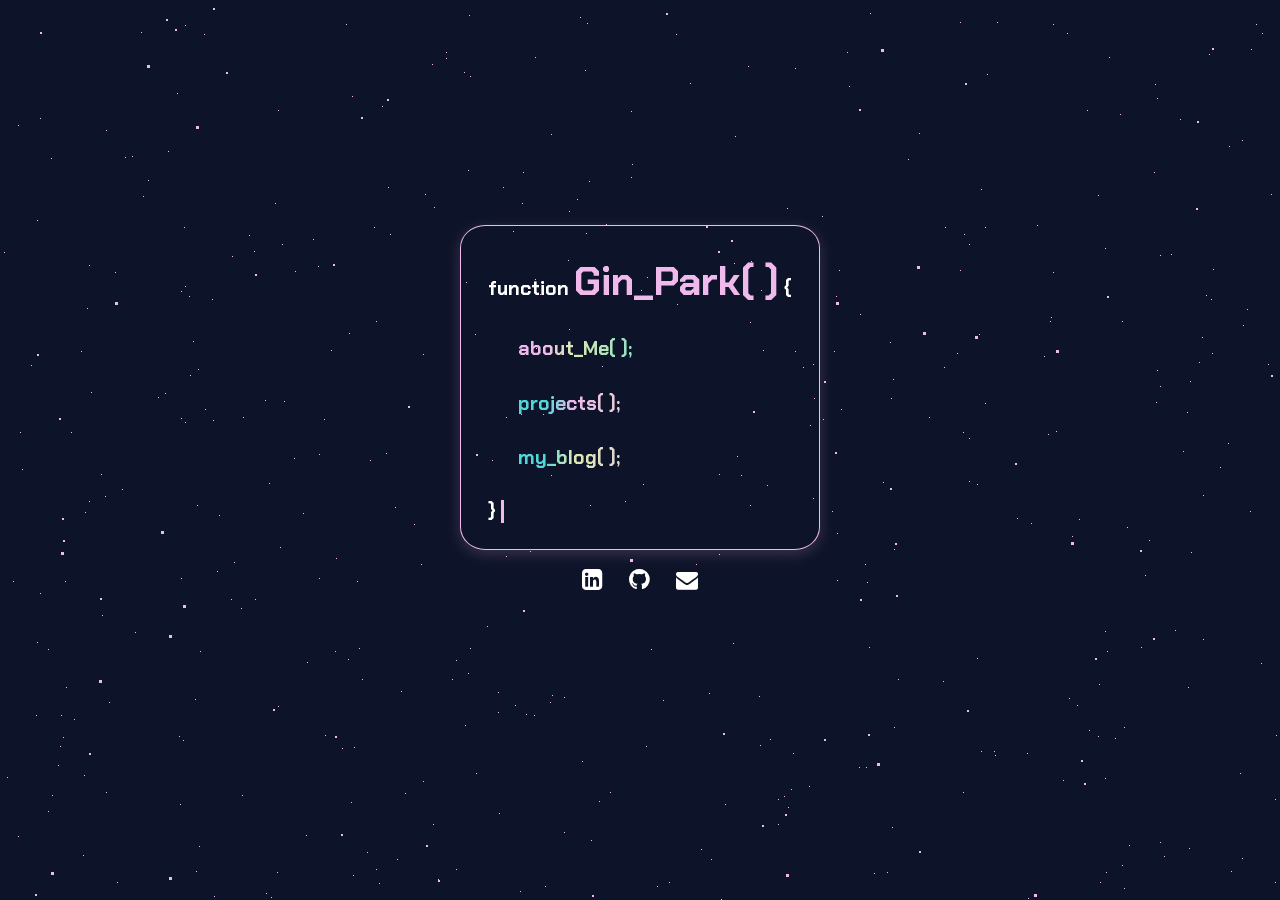
==== commit f87e3b16: "modified css" ====
--- a/index.html
+++ b/index.html
@@ -20,26 +20,21 @@
         <div id="stars3"></div>
         <div id="stars4"></div>
     </div>
-    <div class="text">
-        <h2 id="syntax">function <span id="name">Gin_Park( )</span> { </h2>
-        <div class="tooltip"><h2><span id="info1">about_Me( );</span></h2>
-            <span class="tooltiptext1">Greetings! My name is Gin, and I'm a student at UMass Amherst currently pursuing a B.S. in Computer Science. <br>I love coding and bringing ideas to life through the application of my skills. I'm dedicated to my craft, and I won't stop seeking opportunities to better myself.<br> During my free time, I enjoy running, hiking, reading, gaming, shows/movies, MMA, Brazilian JiuJitsu, and especially cooking! Check out my food on instagram! <a href="https://www.instagram.com/ginsgluttony/" target="_blank" id="ig"><i style="font-size:20px" class="fa">&#xf16d;</i></a></span>
-        </div>           
-        
-        <h2 id="info2">projects( );</h2>
-        <div class="tooltip"><h2><span id="info3">find_Me( );</span></h2>
-            <span class="tooltiptext2">
-                <h2><a href="https://www.linkedin.com/in/ginpks/" target="_blank" rel="noopener noreferrer" id="links"><i style="font-size:24px" class="fa">&#xf08c;</i> linkedin</a></h2>
-                <h2><a href="https://github.com/ginpks" target="_blank" rel="noopener noreferrer" id="links"><i style="font-size:24px" class="fa">&#xf09b;</i> github</a></h2>
-                <h2><a id="links" href="resume.pdf" target="_blank" rel="noopener noreferrer" ><span id="icon" class="material-symbols-outlined">
-                    picture_as_pdf
-                    </span> resume</a></h2>
-                <h2><a href="mailto: ginhpark@gmail.com" target="_blank" rel="noopener noreferrer" id="links"><i style="font-size:22px" class="fa">&#xf0e0; </i> email</a></h2>
-            </span>
-        </div> 
-        <h2 id="info4">my_blog( );</h2>
-        <h2 id="syntax"><span id="blink">}</span></h2>
+    <div class="information">
+        <div class="text">
+            <h2 id="syntax">function <span id="name">Gin_Park( )</span> { </h2>
+            <h2 id="info1">about_Me( );</h2>
+            <h2 id="info2">projects( );</h2>
+            <h2 id="info4">my_blog( );</h2>
+            <h2 id="syntax"><span id="blink">}</span></h2>
+        </div>
+        <div class="links">
+            <h2><a href="https://www.linkedin.com/in/ginpks/" target="_blank" rel="noopener noreferrer" id="links"><i style="font-size:24px" class="fa">&#xf08c;</i></a></h2>
+            <h2><a href="https://github.com/ginpks" target="_blank" rel="noopener noreferrer" id="links"><i style="font-size:24px" class="fa">&#xf09b;</i></a></h2>
+            <h2><a href="mailto: ginhpark@gmail.com" target="_blank" rel="noopener noreferrer" id="links"><i style="font-size:22px" class="fa">&#xf0e0; </i></a></h2>
+        </div>
     </div>
+
 
     <div class="projects" style="display: none;">
         <div class="backArrow">
@@ -112,9 +107,15 @@
                   <h3>Hiking Adventures</h3>
                   <p>...Soon</p>
                 </div>
-              </div>
-
-            
+              </div>             
+        </div>
+    </div>
+    <div class="about_me" style="display: none;">
+        <div class="backArrow3">
+            <span id="arrow3"><a id="back3">&#8592;</a></span>
+        </div>
+        <div class="aboutMeText">
+            <h1>Greetings! My name is Gin, and I'm a student at UMass Amherst currently pursuing a B.S. in Computer Science. <br><br>I love coding and bringing ideas to life through the application of my skills. In particular, I have a strong affinity for front-end, back-end, or fullstack development. I'm dedicated to my craft, and I'm always looking for ways to grow and learn from others.<br><br> Whenever I'm free, I enjoy  hiking, gaming, shows/movies, MMA, Brazilian JiuJitsu, and especially food/cooking! Check out my food on <a href="https://www.instagram.com/ginsgluttony/" target="_blank" id="ig">instagram! <i style="font-size:20px" class="fa">&#xf16d;</i></a></h1>
         </div>
     </div>
     </div>
--- a/style.css
+++ b/style.css
@@ -10,19 +10,25 @@
     display: flex;
     align-items: center;
     justify-content: center;
-    background-color: #111934;
+    background-color: #0d1328;
     position: relative
 }
 
 .text {
     border: 1px solid #efb9ec;
     box-shadow: 0 4px 15px rgba(239, 185, 236, 0.2);
-    padding: 1vh;
-    padding-left: 5vh;
-    padding-right: 5vh;
+    padding-bottom: 1vh;
+    padding-left: 3vh;
+    padding-right: 3vh;
     border-radius: 7%;
 }
 
+.links {
+  display: flex;
+  align-items: center;
+  justify-content: center;
+  gap: 2rem;
+}
 .projects {
   position: fixed;
   margin-top: 10vh;
@@ -40,6 +46,7 @@
     font-weight: bold;
     animation: move 15s infinite linear;
     animation-fill-mode: forwards;
+    padding-top: 1rem;
 }
 
 #info2 {
@@ -54,6 +61,7 @@
     font-weight: bold;
     animation: move 15s infinite linear;
     animation-fill-mode: forwards;
+    padding-top: 1rem;
 }
 
 h2 {
@@ -62,7 +70,7 @@
 
 
 
-#info3 {
+#info4 {
     margin-left: 30px;
     -webkit-font-smoothing: antialiased;
     background: linear-gradient(to right,
@@ -74,36 +82,25 @@
     font-weight: bold;
     animation: move 15s infinite linear;
     animation-fill-mode: forwards;
-}
-
-#info4 {
-  margin-left: 30px;
-  -webkit-font-smoothing: antialiased;
-  background: linear-gradient(to right,
-  #50D8D7 10%, #efb9ec 20%, #DCEAB2 60%);
-  background-position: 0;
-  background-clip: text;
-  -webkit-background-clip: text;
-  -webkit-text-fill-color: transparent;
-  font-weight: bold;
-  animation: move 15s infinite linear;
-  animation-fill-mode: forwards;
-}
+    padding-top: 1rem;
+}
+
 
 #links {
-    text-decoration: dotted;
-    color:#DCEAB2;
-    font-size: 22px;
+  text-decoration: dotted;
+  color: #ffffff;
+  font-size: 22px;
 }
 
 #links:hover {
+  color:#efb9ec;
+}
+
+#ig {
     color: #efb9ec;
 }
 
-#ig {
-    text-decoration: none;
-    color: #efb9ec;
-}
+
 
 #icon {
     vertical-align: middle;
@@ -137,80 +134,13 @@
 
 #syntax {
     color: white;
+    padding-top: 1rem;
 }
 
 a {
     text-decoration:none;
 }
 
-.tooltip {
-    position: relative;
-    display: inline-block;
-  }
-  
-  .tooltip .tooltiptext1 {
-    visibility: hidden;
-    width: 450px;
-    padding-top: 25px;
-    padding-bottom: 25px;
-    padding-right: 25px;
-    padding-left: 25px;
-    background-color: #1d2850;
-    color: white;
-    text-align: center;
-    font-size: large;
-    border-radius: 15px;
-    bottom: 100%;
-    left: 50%;
-    margin-left: -180px;
-    border-style: solid;
-    border-width: 2px;
-    border-color: rgb(255, 255, 255);
-
-  
-    /* Position the tooltip */
-    position: absolute;
-    z-index: 1;
-    opacity: 0;
-    transition: opacity 0.4s
-  }
-
-  .tooltip .tooltiptext2 {
-    visibility: hidden;
-    width: 150px;
-    padding-top: 3px;
-    padding-bottom: 3px;
-    padding-right: 3px;
-    padding-left: 3px;
-    background-color: #1d2850;
-    color: #DCEAB2;
-    text-align: center;
-    font-size: large;
-    border-radius:20px;
-    bottom: 100%;
-    left: 50%;
-    margin-left: -65px;
-    border-style: solid;
-    border-width: 2px;
-    border-color: white;
-  
-    /* Position the tooltip */
-    position: absolute;
-    z-index: 1;
-    opacity: 0;
-    transition: opacity 0.2s
-  }
-
-  
-  .tooltip:hover .tooltiptext1 {
-    visibility: visible;
-    opacity: 1;
-  }
-
-  .tooltip:hover .tooltiptext2 {
-    visibility: visible;
-    opacity: 1;
-  }
 
   #blink::after {
     content: "";
@@ -237,10 +167,6 @@
       margin: 10px;
     }
 
-    .tooltip .tooltiptext1 {
-      width: 275px;
-      padding-left: -130px;
-    }
   }
 
   .projects {
@@ -248,8 +174,7 @@
   }
 
   .projectText {
-    border: 2px solid #efb9ec;
-    box-shadow: 0 4px 15px rgba(239, 185, 236, 0.2);
+    box-shadow: 0 4px 15px rgba(239, 185, 236, 0.1);
     padding: 1vh;
     padding-left: 5vh;
     padding-right: 5vh;
@@ -260,7 +185,6 @@
     overflow-y: scroll; /* This enables vertical scrolling */
     max-height: 70vh;
     border-radius: 10px;
-    background-color:#111934
 
 }
 
@@ -294,7 +218,120 @@
 }
 
 
-#back {
+@keyframes move {
+    0%{
+        background-position: 0;
+    }
+    50%{
+        background-position: 180px;
+    }
+    100%{
+        background-position: 400px;
+    }
+}
+
+/* width */
+::-webkit-scrollbar {
+  width: 4px;
+}
+
+
+
+/* Handle */
+::-webkit-scrollbar-thumb {
+  background: white;
+  border-radius: 20px;
+}
+
+ul {
+  list-style:square;
+  font-size: 18px;
+  line-height: 3vh;
+  color:white;
+  border-radius: 5px;
+  padding-bottom: 15px;
+  padding-top: 15px;
+  background-color: #141c35;
+}
+
+
+hr {
+  border-top: 1px solid #ffffff;
+  width: 60vw
+}
+
+
+.URide {
+  margin-top: 40px;
+  margin-bottom: 40px;
+}
+
+.trivia {
+  margin-top: 40px;
+  margin-bottom: 40px;
+}
+
+.sudoku {
+  margin-top: 40px;
+  margin-bottom: 40px;
+}
+
+.weather {
+  margin-top: 40px;
+  margin-bottom: 40px;
+}
+
+.blogText {
+  display: grid; 
+  gap: 1rem;
+  box-shadow: 0 4px 15px rgba(239, 185, 236, 0.2);
+  padding: 3vh 3vh;  
+  overflow-y: auto;
+  width: 60vw;
+  max-height: 70vh;
+  min-height: 65vh;
+  border-radius: 10px;
+  color: white; 
+}
+
+
+
+.blog {
+  position: fixed;
+  top: 3vh;
+}
+
+#arrow2 {
+  display: flex;
+  font-size: 5em;
+  top: 0;
+}
+
+#arrow3 {
+  display: flex;
+  font-size: 5em;
+  top: 0;
+}
+
+a {
+    text-decoration: none;
+}
+
+#back:hover{
+  cursor:pointer;
+}
+
+#back2:hover{
+  cursor:pointer;
+}
+
+
+#back3:hover{
+  cursor:pointer;
+}
+
+
+#back, #back2, #back3 {
     -webkit-font-smoothing: antialiased;
     background: linear-gradient(to right,
     #efb9ec 10%, #DCEAB2 20%, #50D8D7 90%);
@@ -319,163 +356,19 @@
     }
 }
 
-/* width */
-::-webkit-scrollbar {
-  width: 4px;
-}
-
-
-
-/* Handle */
-::-webkit-scrollbar-thumb {
-  background: white;
-  border-radius: 20px;
-}
-
-ul {
-  list-style:square;
-  font-size: 18px;
-  line-height: 3vh;
-  color:white;
-  background-color:#19244a;
-  border-radius: 5px;
-  padding-bottom: 15px;
-  padding-top: 15px;
-}
-
-
-#info4 {
-  -webkit-font-smoothing: antialiased;
-  background: linear-gradient(to right,
-  #efb9ec 10%, #DCEAB2 20%, #50D8D7 60%);
-  background-position: 0;
-  background-clip: text;
-  -webkit-background-clip: text;
-  -webkit-text-fill-color: transparent;
-  font-weight: bold;
-  animation: move 15s infinite linear;
-  animation-fill-mode: forwards;
-}
-
-
-hr {
-  border-top: 2px solid #efb9ec;
-  border-radius: 5px;
-  width: 60vw
-}
-
-
-.URide {
-  margin-top: 40px;
-  margin-bottom: 40px;
-}
-
-.trivia {
-  margin-top: 40px;
-  margin-bottom: 40px;
-}
-
-.sudoku {
-  margin-top: 40px;
-  margin-bottom: 40px;
-}
-
-.weather {
-  margin-top: 40px;
-  margin-bottom: 40px;
-}
-
-.blogText {
-  display: grid; 
-  gap: 2rem;
-  border: 2px solid #efb9ec;
-  box-shadow: 0 4px 15px rgba(239, 185, 236, 0.2);
-  padding: 5vh 3vw;  
-  overflow-y: scroll;
-  width: 70vw;
-  max-height: 70vh;
-  min-height: 65vh;
-  border-radius: 10px;
-  background-color:#111934;
-  color: white; 
-}
-
-
-
-.blog {
-  position: fixed;
-  top: 3vh;
-}
-
-#arrow2 {
-  display: flex;
-  font-size: 5em;
-  top: 0;
-}
-
-a {
-    text-decoration: none;
-}
-
-#back:hover{
-  cursor:pointer;
-}
-
-#back2:hover{
-  cursor:pointer;
-}
-
-
-#back, #back2 {
-    -webkit-font-smoothing: antialiased;
-    background: linear-gradient(to right,
-    #efb9ec 10%, #DCEAB2 20%, #50D8D7 90%);
-    background-position: 0;
-    background-clip: text;
-    -webkit-background-clip: text;
-    -webkit-text-fill-color: transparent;
-    font-weight: bold;
-    animation: move 10s infinite linear;
-    animation-fill-mode: forwards;
-}
-
-@keyframes move {
-    0%{
-        background-position: 0;
-    }
-    50%{
-        background-position: 180px;
-    }
-    100%{
-        background-position: 400px;
-    }
-}
-
-
-#info4 {
-  -webkit-font-smoothing: antialiased;
-  background: linear-gradient(to right,
-  #efb9ec 10%, #DCEAB2 20%, #50D8D7 60%);
-  background-position: 0;
-  background-clip: text;
-  -webkit-background-clip: text;
-  -webkit-text-fill-color: transparent;
-  font-weight: bold;
-  animation: move 15s infinite linear;
-  animation-fill-mode: forwards;
-}
-
 
 .blog-card {
-  background-color: #161e3d; /* A slightly different background */
-  border: 0.5px solid #233469; /* Subtle border */
-  border-radius: 8px;       /* Rounded corners */
+  background-color: hsl(228, 45%, 13%); /* A slightly different background */
+  border: 0.5px solid #1b2850; /* Subtle border */
+  border-radius: 5px;       /* Rounded corners */
   overflow: hidden;         /* Keep image corners rounded */
   display: flex;            /* Use flexbox for internal layout */
   flex-direction: column;   /* Stack image and content vertically */
   color: white;             /* Ensure text is visible */
   transition: transform 0.1s ease-in-out, box-shadow 0.1s ease-in-out; /* Hover effect */
   min-height: 20vh;
+  margin-left: 0.5rem;
+  margin-right: 0.5rem;
 }
 
 .blog-card:hover {
@@ -516,6 +409,35 @@
   left: 0px;
   bottom: 0px;
   width: 100%;
+}
+
+
+.about_me {
+  top: 15vh;
+  position:fixed;
+  margin: 0;
+}
+
+.aboutMeText {
+  box-shadow: 0 4px 15px rgba(239, 185, 236, 0.1);
+  padding: 4vh;
+  padding-bottom: 3vh;
+  color: white;
+  width: 40vw;
+  max-width: 50vw;
+  margin: auto;
+  border-radius: 20px;
+  font-size: 0.8rem;
+  line-height: 2.5rem;
+  min-height: 30vh;
+  max-height: 40vh;
+  overflow: auto;
+}
+
+
+.backArrow3 {
+  width: 30vw;
+  font-size: 0.8rem;
 }
 
 .bg-animation {
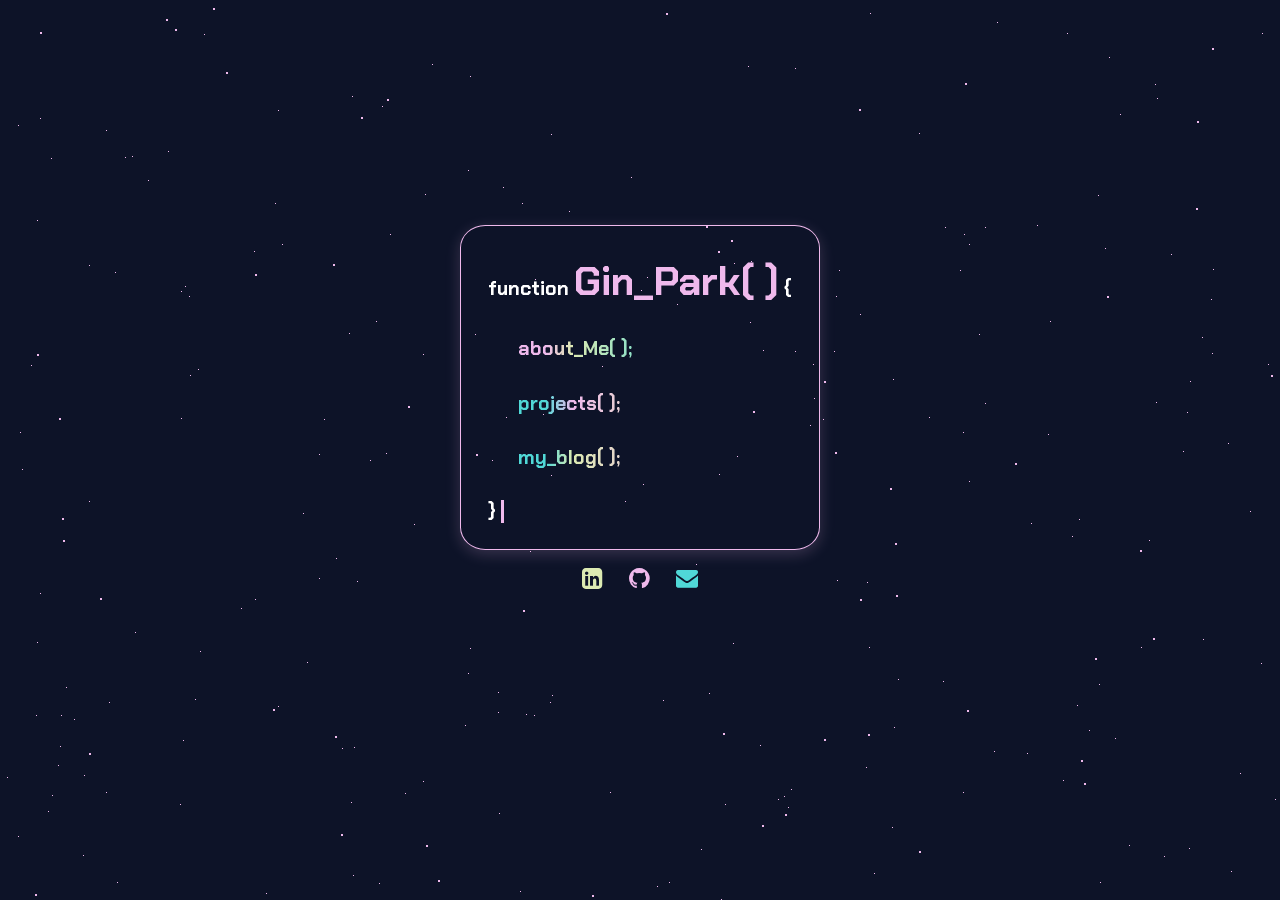
==== commit 885fa20e: "css" ====
--- a/index.html
+++ b/index.html
@@ -17,8 +17,6 @@
     <div class="bg-animation">
         <div id="stars"></div>
         <div id="stars2"></div>
-        <div id="stars3"></div>
-        <div id="stars4"></div>
     </div>
     <div class="information">
         <div class="text">
@@ -29,9 +27,9 @@
             <h2 id="syntax"><span id="blink">}</span></h2>
         </div>
         <div class="links">
-            <h2><a href="https://www.linkedin.com/in/ginpks/" target="_blank" rel="noopener noreferrer" id="links"><i style="font-size:24px" class="fa">&#xf08c;</i></a></h2>
-            <h2><a href="https://github.com/ginpks" target="_blank" rel="noopener noreferrer" id="links"><i style="font-size:24px" class="fa">&#xf09b;</i></a></h2>
-            <h2><a href="mailto: ginhpark@gmail.com" target="_blank" rel="noopener noreferrer" id="links"><i style="font-size:22px" class="fa">&#xf0e0; </i></a></h2>
+            <h2 id="linkedin"><a href="https://www.linkedin.com/in/ginpks/" target="_blank" rel="noopener noreferrer" id="linkedin"><i style="font-size:24px" class="fa">&#xf08c;</i></a></h2>
+            <h2 id="github"><a href="https://github.com/ginpks" target="_blank" rel="noopener noreferrer" id="github"><i style="font-size:24px" class="fa">&#xf09b;</i></a></h2>
+            <h2 id="email"><a href="mailto: ginhpark@gmail.com" target="_blank" rel="noopener noreferrer" id="email"><i style="font-size:22px" class="fa">&#xf0e0; </i></a></h2>
         </div>
     </div>
 
--- a/style.css
+++ b/style.css
@@ -85,22 +85,33 @@
     padding-top: 1rem;
 }
 
-
-#links {
-  text-decoration: dotted;
-  color: #ffffff;
-  font-size: 22px;
-}
-
-#links:hover {
+#linkedin {
+  color: #DCEAB2
+}
+
+#linkedin:hover {
+  color:#ffffff;
+}
+
+#github {
   color:#efb9ec;
 }
+#github:hover {
+  color:#ffffff;
+}
+
+#email {
+  color:#50D8D7;
+}
+#email:hover {
+  color:#ffffff;
+}
+
+
 
 #ig {
     color: #efb9ec;
 }
-
-
 
 #icon {
     vertical-align: middle;
@@ -500,48 +511,6 @@
   box-shadow: 1117px 1306px #efb9ec, 1078px 1783px #efb9ec, 1179px 1085px #efb9ec, 1145px 920px #efb9ec, 422px 1233px #efb9ec, 387px 98px #efb9ec, 1153px 637px #efb9ec, 1084px 782px #efb9ec, 476px 453px #efb9ec, 926px 1306px #efb9ec, 60px 1086px #efb9ec, 753px 1575px #efb9ec, 272px 1684px #efb9ec, 1285px 750px #efb9ec, 1416px 1327px #efb9ec, 1931px 473px #efb9ec, 736px 1395px #efb9ec, 1816px 763px #efb9ec, 438px 879px #efb9ec, 665px 1902px #efb9ec, 1341px 677px #efb9ec, 1404px 1073px #efb9ec, 100px 597px #efb9ec, 357px 1689px #efb9ec, 1044px 1342px #efb9ec, 1954px 502px #efb9ec, 1192px 1308px #efb9ec, 540px 1239px #efb9ec, 1360px 552px #efb9ec, 89px 752px #efb9ec, 659px 1253px #efb9ec, 62px 517px #efb9ec, 1375px 1705px #efb9ec, 1343px 1511px #efb9ec, 1659px 1922px #efb9ec, 1560px 289px #efb9ec, 1362px 1799px #efb9ec, 1886px 1480px #efb9ec, 1718px 1885px #efb9ec, 824px 738px #efb9ec, 1060px 1370px #efb9ec, 1781px 1171px #efb9ec, 255px 273px #efb9ec, 1197px 120px #efb9ec, 213px 7px #efb9ec, 1226px 1920px #efb9ec, 1844px 207px #efb9ec, 1675px 970px #efb9ec, 1435px 1283px #efb9ec, 37px 353px #efb9ec, 59px 417px #efb9ec, 921px 1602px #efb9ec, 1549px 1490px #efb9ec, 638px 1845px #efb9ec, 1328px 198px #efb9ec, 1050px 1149px #efb9ec, 1884px 711px #efb9ec, 333px 263px #efb9ec, 342px 1508px #efb9ec, 1388px 1810px #efb9ec, 1377px 1558px #efb9ec, 890px 487px #efb9ec, 1081px 759px #efb9ec, 890px 1515px #efb9ec, 911px 1284px #efb9ec, 335px 735px #efb9ec, 1140px 549px #efb9ec, 1239px 1064px #efb9ec, 226px 71px #efb9ec, 1100px 1278px #efb9ec, 1851px 1805px #efb9ec, 1370px 1999px #efb9ec, 1008px 1122px #efb9ec, 785px 813px #efb9ec, 1358px 601px #efb9ec, 1833px 1305px #efb9ec, 1768px 1304px #efb9ec, 1303px 532px #efb9ec, 860px 598px #efb9ec, 1329px 593px #efb9ec, 1038px 1088px #efb9ec, 408px 405px #efb9ec, 965px 82px #efb9ec, 1483px 1438px #efb9ec, 310px 1479px #efb9ec, 1786px 1500px #efb9ec, 1866px 852px #efb9ec, 18px 1757px #efb9ec, 1473px 1004px #efb9ec, 1542px 1933px #efb9ec, 633px 1970px #efb9ec, 1334px 1713px #efb9ec, 175px 28px #efb9ec, 592px 894px #efb9ec, 121px 1162px #efb9ec, 1601px 1567px #efb9ec, 1095px 657px #efb9ec, 640px 1233px #efb9ec, 1073px 1255px #efb9ec, 840px 1087px #efb9ec, 718px 250px #efb9ec, 967px 709px #efb9ec, 731px 239px #efb9ec, 1623px 593px #efb9ec, 1058px 1820px #efb9ec, 516px 1898px #efb9ec, 666px 12px #efb9ec, 1997px 1382px #efb9ec, 112px 1690px #efb9ec, 687px 1309px #efb9ec, 63px 539px #efb9ec, 185px 1897px #efb9ec, 1055px 1691px #efb9ec, 435px 1517px #efb9ec, 1175px 1119px #efb9ec, 1721px 133px #efb9ec, 1212px 47px #efb9ec, 166px 18px #efb9ec, 1416px 1652px #efb9ec, 1409px 1745px #efb9ec, 1357px 1232px #efb9ec, 1677px 1998px #efb9ec, 448px 1415px #efb9ec, 705px 1736px #efb9ec, 1031px 1466px #efb9ec, 543px 1651px #efb9ec, 1592px 1888px #efb9ec, 1749px 1175px #efb9ec, 639px 1114px #efb9ec, 1591px 508px #efb9ec, 759px 1244px #efb9ec, 824px 380px #efb9ec, 942px 955px #efb9ec, 723px 732px #efb9ec, 113px 1369px #efb9ec, 203px 1739px #efb9ec, 868px 733px #efb9ec, 713px 971px #efb9ec, 341px 833px #efb9ec, 762px 824px #efb9ec, 1359px 310px #efb9ec, 1858px 1349px #efb9ec, 1531px 692px #efb9ec, 1075px 1512px #efb9ec, 1677px 142px #efb9ec, 1912px 1478px #efb9ec, 1810px 1078px #efb9ec, 426px 844px #efb9ec, 1426px 588px #efb9ec, 1909px 654px #efb9ec, 1107px 295px #efb9ec, 1351px 527px #efb9ec, 1393px 599px #efb9ec, 1379px 1068px #efb9ec, 228px 1846px #efb9ec, 1271px 374px #efb9ec, 1348px 612px #efb9ec, 7px 1301px #efb9ec, 1501px 1782px #efb9ec, 1795px 423px #efb9ec, 1475px 1918px #efb9ec, 1328px 1861px #efb9ec, 1624px 51px #efb9ec, 1791px 672px #efb9ec, 1594px 1467px #efb9ec, 1655px 1603px #efb9ec, 919px 850px #efb9ec, 523px 609px #efb9ec, 1196px 207px #efb9ec, 753px 410px #efb9ec, 686px 1097px #efb9ec, 1570px 133px #efb9ec, 1996px 1137px #efb9ec, 361px 116px #efb9ec, 1015px 462px #efb9ec, 76px 1143px #efb9ec, 491px 1818px #efb9ec, 1563px 795px #efb9ec, 982px 1721px #efb9ec, 831px 1204px #efb9ec, 1737px 589px #efb9ec, 861px 1579px #efb9ec, 1666px 130px #efb9ec, 698px 1799px #efb9ec, 726px 1519px #efb9ec, 109px 1208px #efb9ec, 1184px 1057px #efb9ec, 835px 451px #efb9ec, 896px 594px #efb9ec, 35px 893px #efb9ec, 895px 542px #efb9ec, 706px 225px #efb9ec, 56px 1040px #efb9ec, 1954px 108px #efb9ec, 1439px 1423px #efb9ec, 26px 1881px #efb9ec, 802px 1564px #efb9ec, 273px 708px #efb9ec, 40px 31px #efb9ec, 859px 108px #efb9ec;
 }
 
-#stars3 {
-  width: 3px;
-  height: 3px;
-  background: transparent;
-  box-shadow: 940px 1360px #efb9ec, 1071px 539px #efb9ec, 1710px 1414px #efb9ec, 836px 299px #efb9ec, 1944px 1420px #efb9ec, 253px 1449px #efb9ec, 1257px 1250px #efb9ec, 1588px 1830px #efb9ec, 1077px 1204px #efb9ec, 273px 1081px #efb9ec, 1993px 766px #efb9ec, 1808px 479px #efb9ec, 917px 263px #efb9ec, 663px 1820px #efb9ec, 342px 1988px #efb9ec, 727px 1250px #efb9ec, 636px 1666px #efb9ec, 692px 1112px #efb9ec, 248px 1211px #efb9ec, 1422px 1121px #efb9ec, 881px 46px #efb9ec, 1531px 1977px #efb9ec, 1643px 1023px #efb9ec, 684px 1071px #efb9ec, 1142px 1873px #efb9ec, 292px 1313px #efb9ec, 256px 1237px #efb9ec, 89px 912px #efb9ec, 964px 1783px #efb9ec, 877px 760px #efb9ec, 1641px 1474px #efb9ec, 1492px 24px #efb9ec, 1776px 1642px #efb9ec, 183px 602px #efb9ec, 1998px 62px #efb9ec, 1560px 367px #efb9ec, 1333px 995px #efb9ec, 704px 1815px #efb9ec, 1809px 712px #efb9ec, 1503px 288px #efb9ec, 630px 556px #efb9ec, 1715px 125px #efb9ec, 353px 1878px #efb9ec, 975px 333px #efb9ec, 1740px 1409px #efb9ec, 1341px 1871px #efb9ec, 1279px 1064px #efb9ec, 169px 874px #efb9ec, 161px 528px #efb9ec, 1671px 1669px #efb9ec, 169px 632px #efb9ec, 547px 1724px #efb9ec, 1904px 110px #efb9ec, 679px 1670px #efb9ec, 196px 123px #efb9ec, 786px 871px #efb9ec, 1840px 324px #efb9ec, 356px 967px #efb9ec, 61px 549px #efb9ec, 99px 677px #efb9ec, 1719px 87px #efb9ec, 1713px 1990px #efb9ec, 1717px 1358px #efb9ec, 108px 1187px #efb9ec, 51px 869px #efb9ec, 1461px 902px #efb9ec, 1034px 891px #efb9ec, 962px 1881px #efb9ec, 1723px 595px #efb9ec, 479px 901px #efb9ec, 1546px 1823px #efb9ec, 285px 1208px #efb9ec, 1056px 347px #efb9ec, 261px 988px #efb9ec, 466px 990px #efb9ec, 1657px 648px #efb9ec, 1249px 933px #efb9ec, 1552px 1555px #efb9ec, 147px 62px #efb9ec, 292px 1157px #efb9ec, 1816px 423px #efb9ec, 1714px 757px #efb9ec, 1036px 961px #efb9ec, 1955px 710px #efb9ec, 1842px 516px #efb9ec, 479px 1870px #efb9ec, 1579px 1445px #efb9ec, 1225px 1309px #efb9ec, 1965px 566px #efb9ec, 1575px 1072px #efb9ec, 923px 329px #efb9ec, 651px 1514px #efb9ec, 865px 1100px #efb9ec, 782px 1873px #efb9ec, 115px 299px #efb9ec, 14px 1668px #efb9ec, 1666px 1817px #efb9ec, 1096px 1068px #efb9ec, 1462px 742px #efb9ec, 1384px 1750px #efb9ec;
-  -webkit-animation: animStar 250s linear infinite;
-  -moz-animation: animStar 250s linear infinite;
-  -ms-animation: animStar 250s linear infinite;
-  animation: animStar 250s linear infinite;
-}
-
-#stars3:after {
-  content: " ";
-  position: absolute;
-  top: 2000px;
-  width: 3px;
-  height: 3px;
-  background: transparent;
-  box-shadow: 940px 1360px #efb9ec, 1071px 539px #efb9ec, 1710px 1414px #efb9ec, 836px 299px #efb9ec, 1944px 1420px #efb9ec, 253px 1449px #efb9ec, 1257px 1250px #efb9ec, 1588px 1830px #efb9ec, 1077px 1204px #efb9ec, 273px 1081px #efb9ec, 1993px 766px #efb9ec, 1808px 479px #efb9ec, 917px 263px #efb9ec, 663px 1820px #efb9ec, 342px 1988px #efb9ec, 727px 1250px #efb9ec, 636px 1666px #efb9ec, 692px 1112px #efb9ec, 248px 1211px #efb9ec, 1422px 1121px #efb9ec, 881px 46px #efb9ec, 1531px 1977px #efb9ec, 1643px 1023px #efb9ec, 684px 1071px #efb9ec, 1142px 1873px #efb9ec, 292px 1313px #efb9ec, 256px 1237px #efb9ec, 89px 912px #efb9ec, 964px 1783px #efb9ec, 877px 760px #efb9ec, 1641px 1474px #efb9ec, 1492px 24px #efb9ec, 1776px 1642px #efb9ec, 183px 602px #efb9ec, 1998px 62px #efb9ec, 1560px 367px #efb9ec, 1333px 995px #efb9ec, 704px 1815px #efb9ec, 1809px 712px #efb9ec, 1503px 288px #efb9ec, 630px 556px #efb9ec, 1715px 125px #efb9ec, 353px 1878px #efb9ec, 975px 333px #efb9ec, 1740px 1409px #efb9ec, 1341px 1871px #efb9ec, 1279px 1064px #efb9ec, 169px 874px #efb9ec, 161px 528px #efb9ec, 1671px 1669px #efb9ec, 169px 632px #efb9ec, 547px 1724px #efb9ec, 1904px 110px #efb9ec, 679px 1670px #efb9ec, 196px 123px #efb9ec, 786px 871px #efb9ec, 1840px 324px #efb9ec, 356px 967px #efb9ec, 61px 549px #efb9ec, 99px 677px #efb9ec, 1719px 87px #efb9ec, 1713px 1990px #efb9ec, 1717px 1358px #efb9ec, 108px 1187px #efb9ec, 51px 869px #efb9ec, 1461px 902px #efb9ec, 1034px 891px #efb9ec, 962px 1881px #efb9ec, 1723px 595px #efb9ec, 479px 901px #efb9ec, 1546px 1823px #efb9ec, 285px 1208px #efb9ec, 1056px 347px #efb9ec, 261px 988px #efb9ec, 466px 990px #efb9ec, 1657px 648px #efb9ec, 1249px 933px #efb9ec, 1552px 1555px #efb9ec, 147px 62px #efb9ec, 292px 1157px #efb9ec, 1816px 423px #efb9ec, 1714px 757px #efb9ec, 1036px 961px #efb9ec, 1955px 710px #efb9ec, 1842px 516px #efb9ec, 479px 1870px #efb9ec, 1579px 1445px #efb9ec, 1225px 1309px #efb9ec, 1965px 566px #efb9ec, 1575px 1072px #efb9ec, 923px 329px #efb9ec, 651px 1514px #efb9ec, 865px 1100px #efb9ec, 782px 1873px #efb9ec, 115px 299px #efb9ec, 14px 1668px #efb9ec, 1666px 1817px #efb9ec, 1096px 1068px #efb9ec, 1462px 742px #efb9ec, 1384px 1750px #efb9ec;
-}
-
-#stars4 {
-  width: 1px;
-  height: 1px;
-  background: transparent;
-  box-shadow: 233px 1976px #efb9ec, 1196px 1119px #efb9ec, 646px 740px #efb9ec, 335px 645px #efb9ec, 1119px 1452px #efb9ec, 176px 1870px #efb9ec, 639px 1711px #efb9ec, 647px 1388px #efb9ec, 1516px 1108px #efb9ec, 464px 66px #efb9ec, 331px 344px #efb9ec, 772px 1189px #efb9ec, 1516px 1850px #efb9ec, 1500px 1463px #efb9ec, 1275px 876px #efb9ec, 1107px 645px #efb9ec, 977px 478px #efb9ec, 583px 1179px #efb9ec, 284px 395px #efb9ec, 1220px 461px #efb9ec, 1160px 249px #efb9ec, 196px 865px #efb9ec, 670px 1915px #efb9ec, 1449px 382px #efb9ec, 1191px 546px #efb9ec, 1329px 605px #efb9ec, 1945px 458px #efb9ec, 995px 749px #efb9ec, 1495px 861px #efb9ec, 708px 1731px #efb9ec, 348px 653px #efb9ec, 548px 1298px #efb9ec, 1606px 990px #efb9ec, 1049px 1204px #efb9ec, 253px 1501px #efb9ec, 1154px 166px #efb9ec, 1087px 104px #efb9ec, 1034px 1161px #efb9ec, 1681px 462px #efb9ec, 577px 1897px #efb9ec, 193px 1901px #efb9ec, 1701px 1755px #efb9ec, 864px 1297px #efb9ec, 800px 1289px #efb9ec, 676px 28px #efb9ec, 185px 1341px #efb9ec, 379px 1151px #efb9ec, 1224px 1725px #efb9ec, 280px 541px #efb9ec, 473px 1196px #efb9ec, 921px 1628px #efb9ec, 969px 432px #efb9ec, 1475px 758px #efb9ec, 1195px 993px #efb9ec, 876px 1840px #efb9ec, 1274px 1689px #efb9ec, 1977px 1101px #efb9ec, 837px 527px #efb9ec, 1785px 1610px #efb9ec, 1650px 1843px #efb9ec, 1127px 1508px #efb9ec, 401px 1050px #efb9ec, 51px 1105px #efb9ec, 545px 880px #efb9ec, 1786px 1672px #efb9ec, 318px 260px #efb9ec, 568px 254px #efb9ec, 1026px 1527px #efb9ec, 1242px 852px #efb9ec, 1785px 982px #efb9ec, 1318px 1071px #efb9ec, 398px 1061px #efb9ec, 1509px 257px #efb9ec, 599px 928px #efb9ec, 1195px 1800px #efb9ec, 1254px 906px #efb9ec, 141px 26px #efb9ec, 1384px 1502px #efb9ec, 476px 767px #efb9ec, 1973px 722px #efb9ec, 1339px 1031px #efb9ec, 778px 818px #efb9ec, 213px 1320px #efb9ec, 184px 221px #efb9ec, 983px 1911px #efb9ec, 923px 1439px #efb9ec, 1936px 581px #efb9ec, 1105px 625px #efb9ec, 325px 729px #efb9ec, 1475px 204px #efb9ec, 1483px 1564px #efb9ec, 1327px 1272px #efb9ec, 1187px 1944px #efb9ec, 1945px 1471px #efb9ec, 116px 960px #efb9ec, 1660px 1610px #efb9ec, 412px 1022px #efb9ec, 1552px 1516px #efb9ec, 1517px 1892px #efb9ec, 306px 829px #efb9ec, 1416px 462px #efb9ec, 1575px 1460px #efb9ec, 424px 1500px #efb9ec, 1530px 1169px #efb9ec, 1388px 1608px #efb9ec, 185px 416px #efb9ec, 634px 1446px #efb9ec, 767px 479px #efb9ec, 71px 426px #efb9ec, 1937px 145px #efb9ec, 1955px 1312px #efb9ec, 1811px 611px #efb9ec, 1145px 569px #efb9ec, 1460px 676px #efb9ec, 131px 1858px #efb9ec, 1557px 473px #efb9ec, 735px 130px #efb9ec, 112px 1531px #efb9ec, 1312px 305px #efb9ec, 409px 1032px #efb9ec, 149px 1964px #efb9ec, 535px 1215px #efb9ec, 1382px 630px #efb9ec, 1437px 1368px #efb9ec, 362px 1181px #efb9ec, 388px 181px #efb9ec, 274px 1287px #efb9ec, 1858px 1414px #efb9ec, 661px 1935px #efb9ec, 675px 1205px #efb9ec, 1829px 1725px #efb9ec, 1937px 1145px #efb9ec, 237px 908px #efb9ec, 1059px 1185px #efb9ec, 824px 1248px #efb9ec, 1167px 1730px #efb9ec, 180px 1961px #efb9ec, 1663px 203px #efb9ec, 374px 221px #efb9ec, 724px 1883px #efb9ec, 970px 1362px #efb9ec, 832px 505px #efb9ec, 313px 233px #efb9ec, 1909px 597px #efb9ec, 434px 201px #efb9ec, 587px 995px #efb9ec, 1833px 623px #efb9ec, 1464px 561px #efb9ec, 231px 593px #efb9ec, 1558px 1433px #efb9ec, 1986px 1767px #efb9ec, 1753px 1728px #efb9ec, 1153px 1623px #efb9ec, 249px 229px #efb9ec, 1503px 1186px #efb9ec, 1784px 137px #efb9ec, 841px 403px #efb9ec, 1400px 354px #efb9ec, 197px 499px #efb9ec, 1188px 681px #efb9ec, 158px 391px #efb9ec, 443px 1099px #efb9ec, 723px 1445px #efb9ec, 1408px 1235px #efb9ec, 1908px 195px #efb9ec, 271px 891px #efb9ec, 469px 1693px #efb9ec, 580px 11px #efb9ec, 1533px 70px #efb9ec, 859px 761px #efb9ec, 1510px 1844px #efb9ec, 421px 558px #efb9ec, 1132px 1453px #efb9ec, 757px 1987px #efb9ec, 212px 293px #efb9ec, 569px 323px #efb9ec, 1404px 1394px #efb9ec, 252px 1386px #efb9ec, 1668px 1857px #efb9ec, 123px 1684px #efb9ec, 105px 490px #efb9ec, 1083px 1769px #efb9ec, 1071px 1953px #efb9ec, 1271px 1159px #efb9ec, 699px 1491px #efb9ec, 1744px 1997px #efb9ec, 1868px 1973px #efb9ec, 1438px 1449px #efb9ec, 1222px 1921px #efb9ec, 1328px 1210px #efb9ec, 438px 873px #efb9ec, 809px 780px #efb9ec, 491px 1524px #efb9ec, 447px 1830px #efb9ec, 927px 1936px #efb9ec, 564px 691px #efb9ec, 1784px 1747px #efb9ec, 1978px 1722px #efb9ec, 1599px 1480px #efb9ec, 1276px 729px #efb9ec, 731px 1174px #efb9ec, 1586px 1711px #efb9ec, 451px 1340px #efb9ec, 1075px 1899px #efb9ec, 13px 575px #efb9ec, 309px 1340px #efb9ec, 981px 183px #efb9ec, 248px 1315px #efb9ec, 849px 80px #efb9ec, 1754px 1540px #efb9ec, 73px 1432px #efb9ec, 1208px 1828px #efb9ec, 65px 575px #efb9ec, 1098px 730px #efb9ec, 127px 1358px #efb9ec, 185px 19px #efb9ec, 1222px 1679px #efb9ec, 1122px 315px #efb9ec, 1906px 452px #efb9ec, 761px 284px #efb9ec, 813px 492px #efb9ec, 1344px 843px #efb9ec, 118px 1834px #efb9ec, 1620px 359px #efb9ec, 1755px 1246px #efb9ec, 299px 1076px #efb9ec, 1746px 158px #efb9ec, 6px 1635px #efb9ec, 143px 190px #efb9ec, 101px 468px #efb9ec, 137px 971px #efb9ec, 1221px 1929px #efb9ec, 1752px 650px #efb9ec, 1635px 1761px #efb9ec, 1522px 833px #efb9ec, 908px 153px #efb9ec, 1044px 350px #efb9ec, 1151px 1940px #efb9ec, 822px 210px #efb9ec, 1774px 310px #efb9ec, 796px 1447px #efb9ec, 1069px 1903px #efb9ec, 217px 565px #efb9ec, 662px 1370px #efb9ec, 1876px 1570px #efb9ec, 847px 46px #efb9ec, 1042px 1689px #efb9ec, 1584px 1434px #efb9ec, 1791px 908px #efb9ec, 973px 908px #efb9ec, 793px 747px #efb9ec, 122px 483px #efb9ec, 1137px 1374px #efb9ec, 1757px 1791px #efb9ec, 513px 225px #efb9ec, 63px 731px #efb9ec, 1179px 1926px #efb9ec, 346px 18px #efb9ec, 589px 175px #efb9ec, 87px 302px #efb9ec, 380px 1295px #efb9ec, 450px 921px #efb9ec, 1667px 1973px #efb9ec, 1495px 1373px #efb9ec, 1462px 1850px #efb9ec, 540px 288px #efb9ec, 1208px 1051px #efb9ec, 1554px 1095px #efb9ec, 1009px 1516px #efb9ec, 181px 572px #efb9ec, 165px 387px #efb9ec, 549px 1835px #efb9ec, 960px 16px #efb9ec, 1360px 403px #efb9ec, 1251px 43px #efb9ec, 1905px 1813px #efb9ec, 1106px 866px #efb9ec, 1809px 277px #efb9ec, 1828px 1720px #efb9ec, 295px 1610px #efb9ec, 523px 166px #efb9ec, 1069px 692px #efb9ec, 1292px 217px #efb9ec, 11px 1721px #efb9ec, 99px 1045px #efb9ec, 51px 1584px #efb9ec, 1053px 266px #efb9ec, 1287px 1235px #efb9ec, 747px 1722px #efb9ec, 1542px 736px #efb9ec, 1256px 18px #efb9ec, 102px 609px #efb9ec, 586px 1339px #efb9ec, 1843px 1697px #efb9ec, 824px 1687px #efb9ec, 1124px 882px #efb9ec, 395px 501px #efb9ec, 1456px 672px #efb9ec, 1472px 1648px #efb9ec, 1326px 1164px #efb9ec, 777px 1672px #efb9ec, 81px 345px #efb9ec, 91px 386px #efb9ec, 243px 411px #efb9ec, 1560px 90px #efb9ec, 6px 1771px #efb9ec, 1601px 616px #efb9ec, 1220px 1808px #efb9ec, 1160px 836px #efb9ec, 246px 1777px #efb9ec, 456px 863px #efb9ec, 97px 1138px #efb9ec, 1811px 942px #efb9ec, 213px 414px #efb9ec, 891px 392px #efb9ec, 1044px 927px #efb9ec, 1856px 216px #efb9ec, 957px 347px #efb9ec, 1486px 406px #efb9ec, 838px 912px #efb9ec, 803px 361px #efb9ec, 564px 826px #efb9ec, 1597px 949px #efb9ec, 1206px 289px #efb9ec, 33px 1035px #efb9ec, 1762px 1377px #efb9ec, 789px 1815px #efb9ec, 1594px 1342px #efb9ec, 1668px 880px #efb9ec, 1539px 1581px #efb9ec, 1547px 53px #efb9ec, 861px 1433px #efb9ec, 693px 1618px #efb9ec, 1762px 782px #efb9ec, 1568px 682px #efb9ec, 1126px 1762px #efb9ec, 1242px 134px #efb9ec, 495px 959px #efb9ec, 1606px 219px #efb9ec, 1878px 1415px #efb9ec, 1652px 797px #efb9ec, 782px 1903px #efb9ec, 1774px 1133px #efb9ec, 1430px 408px #efb9ec, 265px 394px #efb9ec, 890px 336px #efb9ec, 1051px 311px #efb9ec, 461px 1559px #efb9ec, 1931px 91px #efb9ec, 1160px 380px #efb9ec, 1442px 1058px #efb9ec, 1157px 364px #efb9ec, 586px 227px #efb9ec, 1365px 715px #efb9ec, 1658px 1655px #efb9ec, 1923px 1664px #efb9ec, 1023px 1844px #efb9ec, 1939px 1367px #efb9ec, 1203px 1305px #efb9ec, 359px 642px #efb9ec, 1056px 425px #efb9ec, 787px 202px #efb9ec, 1609px 1850px #efb9ec, 1964px 200px #efb9ec, 1537px 586px #efb9ec, 1589px 903px #efb9ec, 1063px 1694px #efb9ec, 760px 1185px #efb9ec, 597px 1396px #efb9ec, 294px 452px #efb9ec, 433px 818px #efb9ec, 199px 840px #efb9ec, 1332px 1937px #efb9ec, 169px 1907px #efb9ec, 591px 834px #efb9ec, 1716px 1032px #efb9ec, 45px 1879px #efb9ec, 686px 1469px #efb9ec, 1520px 475px #efb9ec, 1122px 859px #efb9ec, 973px 1541px #efb9ec, 269px 477px #efb9ec, 1390px 716px #efb9ec, 1791px 783px #efb9ec, 824px 2000px #efb9ec, 1211px 1717px #efb9ec, 1008px 1587px #efb9ec, 1422px 204px #efb9ec, 234px 556px #efb9ec, 506px 550px #efb9ec, 942px 1670px #efb9ec, 397px 853px #efb9ec, 599px 795px #efb9ec, 762px 1926px #efb9ec, 1202px 1424px #efb9ec, 135px 1316px #efb9ec, 1442px 1692px #efb9ec, 977px 652px #efb9ec, 564px 1648px #efb9ec, 997px 1474px #efb9ec, 67px 1366px #efb9ec, 1860px 1451px #efb9ec, 1105px 772px #efb9ec, 1886px 1396px #efb9ec, 1510px 658px #efb9ec, 976px 1544px #efb9ec, 894px 543px #efb9ec, 1098px 1189px #efb9ec, 690px 77px #efb9ec, 770px 733px #efb9ec, 557px 1403px #efb9ec, 1758px 1623px #efb9ec, 1341px 812px #efb9ec, 699px 967px #efb9ec, 277px 866px #efb9ec, 1526px 1828px #efb9ec, 8px 977px #efb9ec, 1707px 952px #efb9ec, 12px 1900px #efb9ec, 72px 921px #efb9ec, 496px 1067px #efb9ec, 1288px 1749px #efb9ec, 273px 984px #efb9ec, 1197px 1991px #efb9ec, 242px 789px #efb9ec, 903px 1035px #efb9ec, 480px 1492px #efb9ec, 102px 1331px #efb9ec, 738px 1343px #efb9ec, 560px 1475px #efb9ec, 367px 846px #efb9ec, 1420px 962px #efb9ec, 1976px 892px #efb9ec, 1911px 1763px #efb9ec, 1639px 1002px #efb9ec, 437px 1522px #efb9ec, 1906px 1025px #efb9ec, 730px 1364px #efb9ec, 1127px 521px #efb9ec, 1401px 1792px #efb9ec, 1954px 1066px #efb9ec, 232px 250px #efb9ec, 1685px 660px #efb9ec, 1011px 999px #efb9ec, 1970px 790px #efb9ec, 750px 499px #efb9ec, 1738px 660px #efb9ec, 1621px 1849px #efb9ec, 446px 52px #efb9ec, 1055px 1396px #efb9ec, 1165px 1497px #efb9ec, 1740px 1425px #efb9ec, 1012px 1920px #efb9ec, 1258px 1560px #efb9ec, 1020px 1152px #efb9ec, 362px 673px #efb9ec, 1065px 975px #efb9ec, 582px 755px #efb9ec, 1271px 1479px #efb9ec, 719px 548px #efb9ec, 1602px 879px #efb9ec, 590px 499px #efb9ec, 721px 1412px #efb9ec, 1180px 113px #efb9ec, 1801px 1961px #efb9ec, 589px 941px #efb9ec, 883px 476px #efb9ec, 214px 890px #efb9ec, 1028px 892px #efb9ec, 1107px 1832px #efb9ec, 944px 361px #efb9ec, 480px 1453px #efb9ec, 1466px 683px #efb9ec, 981px 745px #efb9ec, 1968px 828px #efb9ec, 657px 1830px #efb9ec, 11px 1338px #efb9ec, 179px 730px #efb9ec, 1713px 197px #efb9ec, 51px 955px #efb9ec, 1243px 319px #efb9ec, 1175px 624px #efb9ec, 446px 46px #efb9ec, 5px 1158px #efb9ec, 82px 1352px #efb9ec, 1877px 402px #efb9ec, 708px 1778px #efb9ec, 903px 1625px #efb9ec, 1824px 352px #efb9ec, 1229px 140px #efb9ec, 1518px 24px #efb9ec, 1017px 512px #efb9ec, 515px 699px #efb9ec, 295px 265px #efb9ec, 69px 1773px #efb9ec, 1640px 1163px #efb9ec, 536px 342px #efb9ec, 970px 1766px #efb9ec, 560px 1416px #efb9ec, 577px 193px #efb9ec, 469px 9px #efb9ec, 466px 276px #efb9ec, 711px 853px #efb9ec, 401px 685px #efb9ec, 85px 506px #efb9ec, 865px 558px #efb9ec, 631px 105px #efb9ec, 887px 866px #efb9ec, 1704px 1001px #efb9ec, 1051px 1199px #efb9ec, 275px 1909px #efb9ec, 1462px 829px #efb9ec, 375px 1057px #efb9ec, 1531px 1501px #efb9ec, 205px 403px #efb9ec, 33px 1869px #efb9ec, 967px 1176px #efb9ec, 376px 863px #efb9ec, 1769px 1545px #efb9ec, 535px 51px #efb9ec, 1972px 1569px #efb9ec, 1773px 960px #efb9ec, 487px 620px #efb9ec, 1660px 687px #efb9ec, 1632px 972px #efb9ec, 1362px 42px #efb9ec, 479px 1655px #efb9ec, 1531px 1808px #efb9ec, 1450px 1412px #efb9ec, 1549px 170px #efb9ec, 1904px 1305px #efb9ec, 1209px 48px #efb9ec, 1933px 820px #efb9ec, 1623px 595px #efb9ec, 48px 643px #efb9ec, 179px 1754px #efb9ec, 589px 1032px #efb9ec, 1199px 356px #efb9ec, 1755px 1418px #efb9ec, 780px 1174px #efb9ec, 1905px 758px #efb9ec, 1567px 713px #efb9ec, 1372px 705px #efb9ec, 456px 654px #efb9ec, 759px 690px #efb9ec, 452px 673px #efb9ec, 993px 1610px #efb9ec, 1271px 188px #efb9ec, 343px 1750px #efb9ec, 1943px 1735px #efb9ec, 1717px 853px #efb9ec, 1247px 303px #efb9ec, 1314px 1895px #efb9ec, 1203px 489px #efb9ec, 741px 469px #efb9ec, 4px 246px #efb9ec, 1515px 115px #efb9ec, 606px 218px #efb9ec, 1966px 1471px #efb9ec, 177px 87px #efb9ec, 1575px 588px #efb9ec, 1136px 1386px #efb9ec, 70px 1868px #efb9ec, 1053px 18px #efb9ec, 1124px 721px #efb9ec, 1748px 1181px #efb9ec, 191px 1387px #efb9ec, 1931px 840px #efb9ec, 1088px 1603px #efb9ec, 634px 1255px #efb9ec, 814px 1434px #efb9ec, 585px 64px #efb9ec, 1074px 1618px #efb9ec, 1692px 761px #efb9ec, 651px 643px #efb9ec, 193px 335px #efb9ec, 1103px 1447px #efb9ec, 491px 1142px #efb9ec, 521px 408px #efb9ec, 536px 340px #efb9ec, 411px 1091px #efb9ec, 1646px 193px #efb9ec, 1595px 1285px #efb9ec, 870px 1349px #efb9ec, 1085px 1013px #efb9ec, 204px 1864px #efb9ec, 1359px 299px #efb9ec, 807px 964px #efb9ec, 219px 509px #efb9ec, 36px 1227px #efb9ec, 702px 1873px #efb9ec, 1471px 934px #efb9ec, 1763px 792px #efb9ec, 973px 1957px #efb9ec, 987px 68px #efb9ec, 593px 1282px #efb9ec, 1900px 607px #efb9ec, 407px 1659px #efb9ec, 587px 17px #efb9ec, 632px 158px #efb9ec;
-  -webkit-animation: animStar 900s linear infinite;
-  -moz-animation: animStar 900s linear infinite;
-  -ms-animation: animStar 900s linear infinite;
-  animation: animStar 900s linear infinite;
-}
-
-#stars4:after {
-  content: " ";
-  position: absolute;
-  top: 2000px;
-  width: 1px;
-  height: 1px;
-  background: transparent;
-  box-shadow: 233px 1976px #efb9ec, 1196px 1119px #efb9ec, 646px 740px #efb9ec, 335px 645px #efb9ec, 1119px 1452px #efb9ec, 176px 1870px #efb9ec, 639px 1711px #efb9ec, 647px 1388px #efb9ec, 1516px 1108px #efb9ec, 464px 66px #efb9ec, 331px 344px #efb9ec, 772px 1189px #efb9ec, 1516px 1850px #efb9ec, 1500px 1463px #efb9ec, 1275px 876px #efb9ec, 1107px 645px #efb9ec, 977px 478px #efb9ec, 583px 1179px #efb9ec, 284px 395px #efb9ec, 1220px 461px #efb9ec, 1160px 249px #efb9ec, 196px 865px #efb9ec, 670px 1915px #efb9ec, 1449px 382px #efb9ec, 1191px 546px #efb9ec, 1329px 605px #efb9ec, 1945px 458px #efb9ec, 995px 749px #efb9ec, 1495px 861px #efb9ec, 708px 1731px #efb9ec, 348px 653px #efb9ec, 548px 1298px #efb9ec, 1606px 990px #efb9ec, 1049px 1204px #efb9ec, 253px 1501px #efb9ec, 1154px 166px #efb9ec, 1087px 104px #efb9ec, 1034px 1161px #efb9ec, 1681px 462px #efb9ec, 577px 1897px #efb9ec, 193px 1901px #efb9ec, 1701px 1755px #efb9ec, 864px 1297px #efb9ec, 800px 1289px #efb9ec, 676px 28px #efb9ec, 185px 1341px #efb9ec, 379px 1151px #efb9ec, 1224px 1725px #efb9ec, 280px 541px #efb9ec, 473px 1196px #efb9ec, 921px 1628px #efb9ec, 969px 432px #efb9ec, 1475px 758px #efb9ec, 1195px 993px #efb9ec, 876px 1840px #efb9ec, 1274px 1689px #efb9ec, 1977px 1101px #efb9ec, 837px 527px #efb9ec, 1785px 1610px #efb9ec, 1650px 1843px #efb9ec, 1127px 1508px #efb9ec, 401px 1050px #efb9ec, 51px 1105px #efb9ec, 545px 880px #efb9ec, 1786px 1672px #efb9ec, 318px 260px #efb9ec, 568px 254px #efb9ec, 1026px 1527px #efb9ec, 1242px 852px #efb9ec, 1785px 982px #efb9ec, 1318px 1071px #efb9ec, 398px 1061px #efb9ec, 1509px 257px #efb9ec, 599px 928px #efb9ec, 1195px 1800px #efb9ec, 1254px 906px #efb9ec, 141px 26px #efb9ec, 1384px 1502px #efb9ec, 476px 767px #efb9ec, 1973px 722px #efb9ec, 1339px 1031px #efb9ec, 778px 818px #efb9ec, 213px 1320px #efb9ec, 184px 221px #efb9ec, 983px 1911px #efb9ec, 923px 1439px #efb9ec, 1936px 581px #efb9ec, 1105px 625px #efb9ec, 325px 729px #efb9ec, 1475px 204px #efb9ec, 1483px 1564px #efb9ec, 1327px 1272px #efb9ec, 1187px 1944px #efb9ec, 1945px 1471px #efb9ec, 116px 960px #efb9ec, 1660px 1610px #efb9ec, 412px 1022px #efb9ec, 1552px 1516px #efb9ec, 1517px 1892px #efb9ec, 306px 829px #efb9ec, 1416px 462px #efb9ec, 1575px 1460px #efb9ec, 424px 1500px #efb9ec, 1530px 1169px #efb9ec, 1388px 1608px #efb9ec, 185px 416px #efb9ec, 634px 1446px #efb9ec, 767px 479px #efb9ec, 71px 426px #efb9ec, 1937px 145px #efb9ec, 1955px 1312px #efb9ec, 1811px 611px #efb9ec, 1145px 569px #efb9ec, 1460px 676px #efb9ec, 131px 1858px #efb9ec, 1557px 473px #efb9ec, 735px 130px #efb9ec, 112px 1531px #efb9ec, 1312px 305px #efb9ec, 409px 1032px #efb9ec, 149px 1964px #efb9ec, 535px 1215px #efb9ec, 1382px 630px #efb9ec, 1437px 1368px #efb9ec, 362px 1181px #efb9ec, 388px 181px #efb9ec, 274px 1287px #efb9ec, 1858px 1414px #efb9ec, 661px 1935px #efb9ec, 675px 1205px #efb9ec, 1829px 1725px #efb9ec, 1937px 1145px #efb9ec, 237px 908px #efb9ec, 1059px 1185px #efb9ec, 824px 1248px #efb9ec, 1167px 1730px #efb9ec, 180px 1961px #efb9ec, 1663px 203px #efb9ec, 374px 221px #efb9ec, 724px 1883px #efb9ec, 970px 1362px #efb9ec, 832px 505px #efb9ec, 313px 233px #efb9ec, 1909px 597px #efb9ec, 434px 201px #efb9ec, 587px 995px #efb9ec, 1833px 623px #efb9ec, 1464px 561px #efb9ec, 231px 593px #efb9ec, 1558px 1433px #efb9ec, 1986px 1767px #efb9ec, 1753px 1728px #efb9ec, 1153px 1623px #efb9ec, 249px 229px #efb9ec, 1503px 1186px #efb9ec, 1784px 137px #efb9ec, 841px 403px #efb9ec, 1400px 354px #efb9ec, 197px 499px #efb9ec, 1188px 681px #efb9ec, 158px 391px #efb9ec, 443px 1099px #efb9ec, 723px 1445px #efb9ec, 1408px 1235px #efb9ec, 1908px 195px #efb9ec, 271px 891px #efb9ec, 469px 1693px #efb9ec, 580px 11px #efb9ec, 1533px 70px #efb9ec, 859px 761px #efb9ec, 1510px 1844px #efb9ec, 421px 558px #efb9ec, 1132px 1453px #efb9ec, 757px 1987px #efb9ec, 212px 293px #efb9ec, 569px 323px #efb9ec, 1404px 1394px #efb9ec, 252px 1386px #efb9ec, 1668px 1857px #efb9ec, 123px 1684px #efb9ec, 105px 490px #efb9ec, 1083px 1769px #efb9ec, 1071px 1953px #efb9ec, 1271px 1159px #efb9ec, 699px 1491px #efb9ec, 1744px 1997px #efb9ec, 1868px 1973px #efb9ec, 1438px 1449px #efb9ec, 1222px 1921px #efb9ec, 1328px 1210px #efb9ec, 438px 873px #efb9ec, 809px 780px #efb9ec, 491px 1524px #efb9ec, 447px 1830px #efb9ec, 927px 1936px #efb9ec, 564px 691px #efb9ec, 1784px 1747px #efb9ec, 1978px 1722px #efb9ec, 1599px 1480px #efb9ec, 1276px 729px #efb9ec, 731px 1174px #efb9ec, 1586px 1711px #efb9ec, 451px 1340px #efb9ec, 1075px 1899px #efb9ec, 13px 575px #efb9ec, 309px 1340px #efb9ec, 981px 183px #efb9ec, 248px 1315px #efb9ec, 849px 80px #efb9ec, 1754px 1540px #efb9ec, 73px 1432px #efb9ec, 1208px 1828px #efb9ec, 65px 575px #efb9ec, 1098px 730px #efb9ec, 127px 1358px #efb9ec, 185px 19px #efb9ec, 1222px 1679px #efb9ec, 1122px 315px #efb9ec, 1906px 452px #efb9ec, 761px 284px #efb9ec, 813px 492px #efb9ec, 1344px 843px #efb9ec, 118px 1834px #efb9ec, 1620px 359px #efb9ec, 1755px 1246px #efb9ec, 299px 1076px #efb9ec, 1746px 158px #efb9ec, 6px 1635px #efb9ec, 143px 190px #efb9ec, 101px 468px #efb9ec, 137px 971px #efb9ec, 1221px 1929px #efb9ec, 1752px 650px #efb9ec, 1635px 1761px #efb9ec, 1522px 833px #efb9ec, 908px 153px #efb9ec, 1044px 350px #efb9ec, 1151px 1940px #efb9ec, 822px 210px #efb9ec, 1774px 310px #efb9ec, 796px 1447px #efb9ec, 1069px 1903px #efb9ec, 217px 565px #efb9ec, 662px 1370px #efb9ec, 1876px 1570px #efb9ec, 847px 46px #efb9ec, 1042px 1689px #efb9ec, 1584px 1434px #efb9ec, 1791px 908px #efb9ec, 973px 908px #efb9ec, 793px 747px #efb9ec, 122px 483px #efb9ec, 1137px 1374px #efb9ec, 1757px 1791px #efb9ec, 513px 225px #efb9ec, 63px 731px #efb9ec, 1179px 1926px #efb9ec, 346px 18px #efb9ec, 589px 175px #efb9ec, 87px 302px #efb9ec, 380px 1295px #efb9ec, 450px 921px #efb9ec, 1667px 1973px #efb9ec, 1495px 1373px #efb9ec, 1462px 1850px #efb9ec, 540px 288px #efb9ec, 1208px 1051px #efb9ec, 1554px 1095px #efb9ec, 1009px 1516px #efb9ec, 181px 572px #efb9ec, 165px 387px #efb9ec, 549px 1835px #efb9ec, 960px 16px #efb9ec, 1360px 403px #efb9ec, 1251px 43px #efb9ec, 1905px 1813px #efb9ec, 1106px 866px #efb9ec, 1809px 277px #efb9ec, 1828px 1720px #efb9ec, 295px 1610px #efb9ec, 523px 166px #efb9ec, 1069px 692px #efb9ec, 1292px 217px #efb9ec, 11px 1721px #efb9ec, 99px 1045px #efb9ec, 51px 1584px #efb9ec, 1053px 266px #efb9ec, 1287px 1235px #efb9ec, 747px 1722px #efb9ec, 1542px 736px #efb9ec, 1256px 18px #efb9ec, 102px 609px #efb9ec, 586px 1339px #efb9ec, 1843px 1697px #efb9ec, 824px 1687px #efb9ec, 1124px 882px #efb9ec, 395px 501px #efb9ec, 1456px 672px #efb9ec, 1472px 1648px #efb9ec, 1326px 1164px #efb9ec, 777px 1672px #efb9ec, 81px 345px #efb9ec, 91px 386px #efb9ec, 243px 411px #efb9ec, 1560px 90px #efb9ec, 6px 1771px #efb9ec, 1601px 616px #efb9ec, 1220px 1808px #efb9ec, 1160px 836px #efb9ec, 246px 1777px #efb9ec, 456px 863px #efb9ec, 97px 1138px #efb9ec, 1811px 942px #efb9ec, 213px 414px #efb9ec, 891px 392px #efb9ec, 1044px 927px #efb9ec, 1856px 216px #efb9ec, 957px 347px #efb9ec, 1486px 406px #efb9ec, 838px 912px #efb9ec, 803px 361px #efb9ec, 564px 826px #efb9ec, 1597px 949px #efb9ec, 1206px 289px #efb9ec, 33px 1035px #efb9ec, 1762px 1377px #efb9ec, 789px 1815px #efb9ec, 1594px 1342px #efb9ec, 1668px 880px #efb9ec, 1539px 1581px #efb9ec, 1547px 53px #efb9ec, 861px 1433px #efb9ec, 693px 1618px #efb9ec, 1762px 782px #efb9ec, 1568px 682px #efb9ec, 1126px 1762px #efb9ec, 1242px 134px #efb9ec, 495px 959px #efb9ec, 1606px 219px #efb9ec, 1878px 1415px #efb9ec, 1652px 797px #efb9ec, 782px 1903px #efb9ec, 1774px 1133px #efb9ec, 1430px 408px #efb9ec, 265px 394px #efb9ec, 890px 336px #efb9ec, 1051px 311px #efb9ec, 461px 1559px #efb9ec, 1931px 91px #efb9ec, 1160px 380px #efb9ec, 1442px 1058px #efb9ec, 1157px 364px #efb9ec, 586px 227px #efb9ec, 1365px 715px #efb9ec, 1658px 1655px #efb9ec, 1923px 1664px #efb9ec, 1023px 1844px #efb9ec, 1939px 1367px #efb9ec, 1203px 1305px #efb9ec, 359px 642px #efb9ec, 1056px 425px #efb9ec, 787px 202px #efb9ec, 1609px 1850px #efb9ec, 1964px 200px #efb9ec, 1537px 586px #efb9ec, 1589px 903px #efb9ec, 1063px 1694px #efb9ec, 760px 1185px #efb9ec, 597px 1396px #efb9ec, 294px 452px #efb9ec, 433px 818px #efb9ec, 199px 840px #efb9ec, 1332px 1937px #efb9ec, 169px 1907px #efb9ec, 591px 834px #efb9ec, 1716px 1032px #efb9ec, 45px 1879px #efb9ec, 686px 1469px #efb9ec, 1520px 475px #efb9ec, 1122px 859px #efb9ec, 973px 1541px #efb9ec, 269px 477px #efb9ec, 1390px 716px #efb9ec, 1791px 783px #efb9ec, 824px 2000px #efb9ec, 1211px 1717px #efb9ec, 1008px 1587px #efb9ec, 1422px 204px #efb9ec, 234px 556px #efb9ec, 506px 550px #efb9ec, 942px 1670px #efb9ec, 397px 853px #efb9ec, 599px 795px #efb9ec, 762px 1926px #efb9ec, 1202px 1424px #efb9ec, 135px 1316px #efb9ec, 1442px 1692px #efb9ec, 977px 652px #efb9ec, 564px 1648px #efb9ec, 997px 1474px #efb9ec, 67px 1366px #efb9ec, 1860px 1451px #efb9ec, 1105px 772px #efb9ec, 1886px 1396px #efb9ec, 1510px 658px #efb9ec, 976px 1544px #efb9ec, 894px 543px #efb9ec, 1098px 1189px #efb9ec, 690px 77px #efb9ec, 770px 733px #efb9ec, 557px 1403px #efb9ec, 1758px 1623px #efb9ec, 1341px 812px #efb9ec, 699px 967px #efb9ec, 277px 866px #efb9ec, 1526px 1828px #efb9ec, 8px 977px #efb9ec, 1707px 952px #efb9ec, 12px 1900px #efb9ec, 72px 921px #efb9ec, 496px 1067px #efb9ec, 1288px 1749px #efb9ec, 273px 984px #efb9ec, 1197px 1991px #efb9ec, 242px 789px #efb9ec, 903px 1035px #efb9ec, 480px 1492px #efb9ec, 102px 1331px #efb9ec, 738px 1343px #efb9ec, 560px 1475px #efb9ec, 367px 846px #efb9ec, 1420px 962px #efb9ec, 1976px 892px #efb9ec, 1911px 1763px #efb9ec, 1639px 1002px #efb9ec, 437px 1522px #efb9ec, 1906px 1025px #efb9ec, 730px 1364px #efb9ec, 1127px 521px #efb9ec, 1401px 1792px #efb9ec, 1954px 1066px #efb9ec, 232px 250px #efb9ec, 1685px 660px #efb9ec, 1011px 999px #efb9ec, 1970px 790px #efb9ec, 750px 499px #efb9ec, 1738px 660px #efb9ec, 1621px 1849px #efb9ec, 446px 52px #efb9ec, 1055px 1396px #efb9ec, 1165px 1497px #efb9ec, 1740px 1425px #efb9ec, 1012px 1920px #efb9ec, 1258px 1560px #efb9ec, 1020px 1152px #efb9ec, 362px 673px #efb9ec, 1065px 975px #efb9ec, 582px 755px #efb9ec, 1271px 1479px #efb9ec, 719px 548px #efb9ec, 1602px 879px #efb9ec, 590px 499px #efb9ec, 721px 1412px #efb9ec, 1180px 113px #efb9ec, 1801px 1961px #efb9ec, 589px 941px #efb9ec, 883px 476px #efb9ec, 214px 890px #efb9ec, 1028px 892px #efb9ec, 1107px 1832px #efb9ec, 944px 361px #efb9ec, 480px 1453px #efb9ec, 1466px 683px #efb9ec, 981px 745px #efb9ec, 1968px 828px #efb9ec, 657px 1830px #efb9ec, 11px 1338px #efb9ec, 179px 730px #efb9ec, 1713px 197px #efb9ec, 51px 955px #efb9ec, 1243px 319px #efb9ec, 1175px 624px #efb9ec, 446px 46px #efb9ec, 5px 1158px #efb9ec, 82px 1352px #efb9ec, 1877px 402px #efb9ec, 708px 1778px #efb9ec, 903px 1625px #efb9ec, 1824px 352px #efb9ec, 1229px 140px #efb9ec, 1518px 24px #efb9ec, 1017px 512px #efb9ec, 515px 699px #efb9ec, 295px 265px #efb9ec, 69px 1773px #efb9ec, 1640px 1163px #efb9ec, 536px 342px #efb9ec, 970px 1766px #efb9ec, 560px 1416px #efb9ec, 577px 193px #efb9ec, 469px 9px #efb9ec, 466px 276px #efb9ec, 711px 853px #efb9ec, 401px 685px #efb9ec, 85px 506px #efb9ec, 865px 558px #efb9ec, 631px 105px #efb9ec, 887px 866px #efb9ec, 1704px 1001px #efb9ec, 1051px 1199px #efb9ec, 275px 1909px #efb9ec, 1462px 829px #efb9ec, 375px 1057px #efb9ec, 1531px 1501px #efb9ec, 205px 403px #efb9ec, 33px 1869px #efb9ec, 967px 1176px #efb9ec, 376px 863px #efb9ec, 1769px 1545px #efb9ec, 535px 51px #efb9ec, 1972px 1569px #efb9ec, 1773px 960px #efb9ec, 487px 620px #efb9ec, 1660px 687px #efb9ec, 1632px 972px #efb9ec, 1362px 42px #efb9ec, 479px 1655px #efb9ec, 1531px 1808px #efb9ec, 1450px 1412px #efb9ec, 1549px 170px #efb9ec, 1904px 1305px #efb9ec, 1209px 48px #efb9ec, 1933px 820px #efb9ec, 1623px 595px #efb9ec, 48px 643px #efb9ec, 179px 1754px #efb9ec, 589px 1032px #efb9ec, 1199px 356px #efb9ec, 1755px 1418px #efb9ec, 780px 1174px #efb9ec, 1905px 758px #efb9ec, 1567px 713px #efb9ec, 1372px 705px #efb9ec, 456px 654px #efb9ec, 759px 690px #efb9ec, 452px 673px #efb9ec, 993px 1610px #efb9ec, 1271px 188px #efb9ec, 343px 1750px #efb9ec, 1943px 1735px #efb9ec, 1717px 853px #efb9ec, 1247px 303px #efb9ec, 1314px 1895px #efb9ec, 1203px 489px #efb9ec, 741px 469px #efb9ec, 4px 246px #efb9ec, 1515px 115px #efb9ec, 606px 218px #efb9ec, 1966px 1471px #efb9ec, 177px 87px #efb9ec, 1575px 588px #efb9ec, 1136px 1386px #efb9ec, 70px 1868px #efb9ec, 1053px 18px #efb9ec, 1124px 721px #efb9ec, 1748px 1181px #efb9ec, 191px 1387px #efb9ec, 1931px 840px #efb9ec, 1088px 1603px #efb9ec, 634px 1255px #efb9ec, 814px 1434px #efb9ec, 585px 64px #efb9ec, 1074px 1618px #efb9ec, 1692px 761px #efb9ec, 651px 643px #efb9ec, 193px 335px #efb9ec, 1103px 1447px #efb9ec, 491px 1142px #efb9ec, 521px 408px #efb9ec, 536px 340px #efb9ec, 411px 1091px #efb9ec, 1646px 193px #efb9ec, 1595px 1285px #efb9ec, 870px 1349px #efb9ec, 1085px 1013px #efb9ec, 204px 1864px #efb9ec, 1359px 299px #efb9ec, 807px 964px #efb9ec, 219px 509px #efb9ec, 36px 1227px #efb9ec, 702px 1873px #efb9ec, 1471px 934px #efb9ec, 1763px 792px #efb9ec, 973px 1957px #efb9ec, 987px 68px #efb9ec, 593px 1282px #efb9ec, 1900px 607px #efb9ec, 407px 1659px #efb9ec, 587px 17px #efb9ec, 632px 158px #efb9ec;
-}
-
 @-webkit-keyframes animStar {
   from {
       -webkit-transform: translateY(0px);
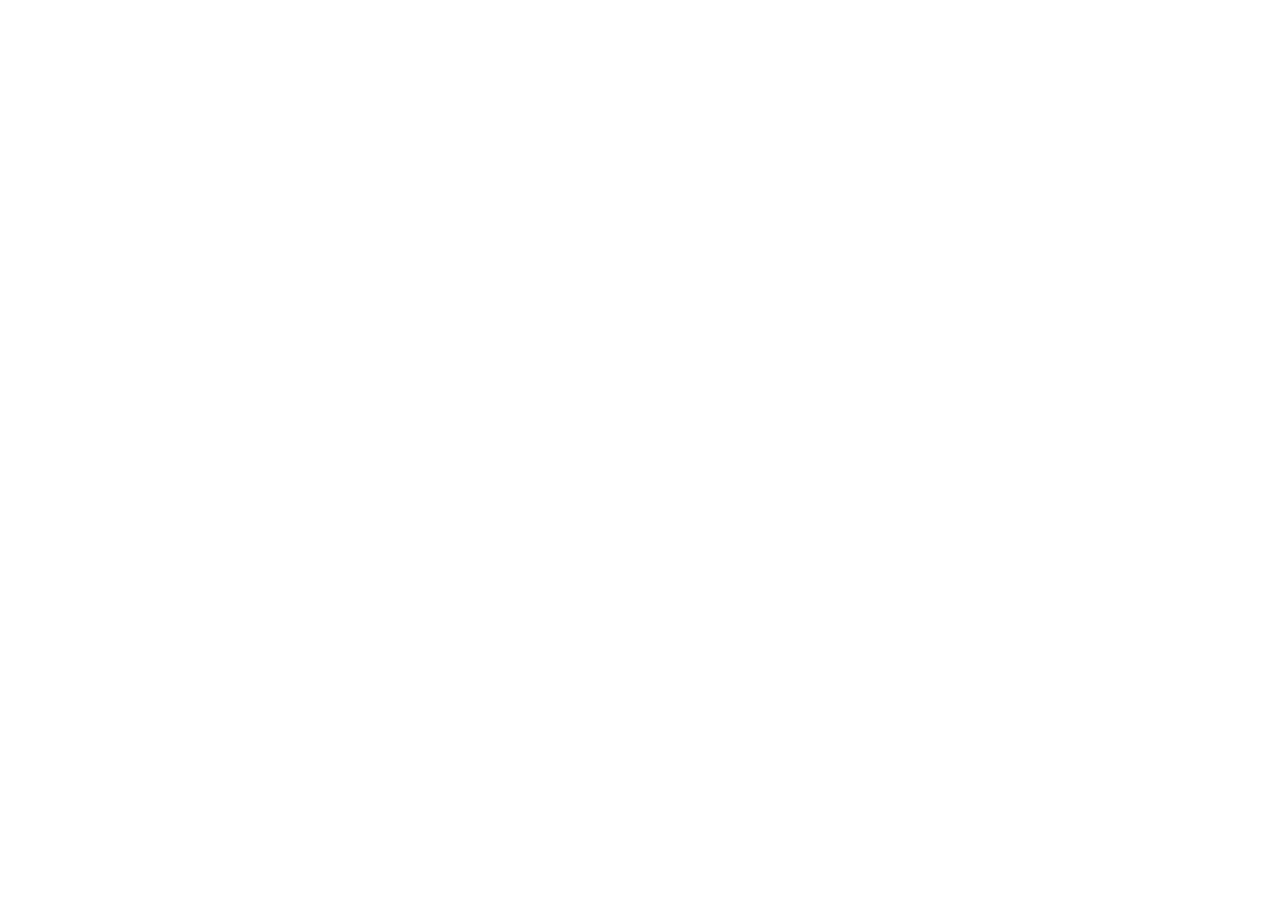
==== commit b94a2379: "redirect" ====
--- a/index.html
+++ b/index.html
@@ -1,120 +1,19 @@
 <!DOCTYPE html>
-<html lang="en">
+<html>
 <head>
-    <link rel="stylesheet" href="https://cdnjs.cloudflare.com/ajax/libs/font-awesome/4.7.0/css/font-awesome.min.css">
-    <link rel="stylesheet" href="https://fonts.googleapis.com/css2?family=Material+Symbols+Outlined:opsz,wght,FILL,GRAD@24,400,0,0" />
-    <link rel="stylesheet" href="style.css">
-    <link rel="stylesheet" href="https://fonts.googleapis.com/css?family=Chakra+Petch">
-    <script src="scripts.js" type="module"></script>
-    <meta name="viewport" content="width=device-width, initial-scale=1">
-    <title>Gin Park</title>
     <meta charset="UTF-8">
-    <meta http-equiv="X-UA-Compatible" content="IE=edge">
-    
+    <meta name="viewport" content="width=device-width, initial-scale=1.0">
+    <title>Redirecting...</title>
+    <link rel="stylesheet" href="style.css"> <!-- Your CSS file -->
+
+    <!-- Add this script block for redirection -->
+    <script>
+        window.location.replace("https://ginpks.github.io/Gin-Park/");
+    </script>
+
 </head>
-
 <body>
-    <div class="bg-animation">
-        <div id="stars"></div>
-        <div id="stars2"></div>
-    </div>
-    <div class="information">
-        <div class="text">
-            <h2 id="syntax">function <span id="name">Gin_Park( )</span> { </h2>
-            <h2 id="info1">about_Me( );</h2>
-            <h2 id="info2">projects( );</h2>
-            <h2 id="info4">my_blog( );</h2>
-            <h2 id="syntax"><span id="blink">}</span></h2>
-        </div>
-        <div class="links">
-            <h2 id="linkedin"><a href="https://www.linkedin.com/in/ginpks/" target="_blank" rel="noopener noreferrer" id="linkedin"><i style="font-size:24px" class="fa">&#xf08c;</i></a></h2>
-            <h2 id="github"><a href="https://github.com/ginpks" target="_blank" rel="noopener noreferrer" id="github"><i style="font-size:24px" class="fa">&#xf09b;</i></a></h2>
-            <h2 id="email"><a href="mailto: ginhpark@gmail.com" target="_blank" rel="noopener noreferrer" id="email"><i style="font-size:22px" class="fa">&#xf0e0; </i></a></h2>
-        </div>
-    </div>
-
-
-    <div class="projects" style="display: none;">
-        <div class="backArrow">
-            <span id="arrow"><a id="back">&#8592;</a></span>
-        </div>
-        <div class="projectText">
-            <div class="URide">
-                <p><a href="https://github.com/ginpks/URide" target="_blank"><span id="info4">URide</span></a> - a full-stack rideshare application</p>
-                <ul>
-                    <li>Led a team of 7 as project manager in building a full-stack web application for facilitating ridesharing</li>
-                    <li>Developed RESTful APIs that enhanced client-server communication and enabled efficient data management</li>
-                    <li>Implemented direct messaging between users using Socket.io, storing chat messages in SQLite database</li>
-                    <li>Designed user model for account creation and storage in SQLite database using Sequelize</li>
-                    <li>Developed user-friendly, dynamically responsive front-end components for direct messaging page</li>
-                    <li>Used Git version control for distribution of work and group code review</li>
-                </ul>
-            </div>
-            <hr class="rounded1">
-            <div class="trivia">
-                <p><a href="https://github.com/ginpks/trivia-quiz" target="_blank"><span id="info4">Trivia Time</span></a> - a trivia quiz application</p>
-                <ul>
-                    <li>Designed an interactive trivia game application using HTML/CSS and JavaScript</li>
-                    <li>Implemented dynamically generating quiz questions, score tracking, and performance feedback</li>
-                    <li>Retrieved and processed questions from an external API, ensuring unique questions each round</li>
-                </ul>
-            </div>
-            <hr class="rounded2">
-            <div class="trivia">
-                <p><span id="info4">Weather Data Application</span></a></p>
-                <ul>
-                    <li>Led a team of 3 in constructing an application that retrieves weather data using JavaScript</li>
-                    <li>Retrieved and processed weather data at various university locations using multiple external APIs</li>
-                    <li>Wrote mock tests for API fetching using Jest</li>
-                    <li>Utilized Git version control to distribute work and implement changes</li>
-                </ul>
-            </div>
-            <hr class="rounded3">
-            <div class="sudoku">
-                <p><a href="https://github.com/ginpks/project" target="_blank"><span id="info4">Sudoku Solver</span></a></p>
-                <ul>
-                    <li>Designed an algorithm to solve sudoku puzzles using Python</li>
-                </ul>
-            </div>
-        </div>
-    </div>
-    <div class="blog" style="display: none;">
-        <div class="backArrow2">
-            <span id="arrow2"><a id="back2">&#8592;</a></span>
-        </div>
-        <div class="blogText">
-            <div class="blog-card">
-                <!-- <img src="https://via.placeholder.com/300x150?text=Blog+Image+1" alt="Placeholder image for blog post 1"> -->
-                <div class="card-content">
-                  <h3>Develop Your Own REST API</h3>
-                  <p>...Soon</p>
-                </div>
-              </div>
-              
-              <div class="blog-card">
-                <!-- <img src="https://via.placeholder.com/300x150?text=Blog+Image+2" alt="Placeholder image for blog post 2"> -->
-                <div class="card-content">
-                  <h3>I Like Food</h3>
-                  <p>...Soon</p>
-                </div>
-              </div>
-
-              <div class="blog-card">
-                <!-- <img src="https://via.placeholder.com/300x150?text=Blog+Image+2" alt="Placeholder image for blog post 2"> -->
-                <div class="card-content">
-                  <h3>Hiking Adventures</h3>
-                  <p>...Soon</p>
-                </div>
-              </div>             
-        </div>
-    </div>
-    <div class="about_me" style="display: none;">
-        <div class="backArrow3">
-            <span id="arrow3"><a id="back3">&#8592;</a></span>
-        </div>
-        <div class="aboutMeText">
-            <h1>Greetings! My name is Gin, and I'm a student at UMass Amherst currently pursuing a B.S. in Computer Science. <br><br>I love coding and bringing ideas to life through the application of my skills. In particular, I have a strong affinity for front-end, back-end, or fullstack development. I'm dedicated to my craft, and I'm always looking for ways to grow and learn from others.<br><br> Whenever I'm free, I enjoy  hiking, gaming, shows/movies, MMA, Brazilian JiuJitsu, and especially food/cooking! Check out my food on <a href="https://www.instagram.com/ginsgluttony/" target="_blank" id="ig">instagram! <i style="font-size:20px" class="fa">&#xf16d;</i></a></h1>
-        </div>
-    </div>
-    </div>
-</body>+    <!-- Content here might briefly flash before redirection -->
+    <p>Redirecting...</p>
+</body>
+</html>
--- a/style.css
+++ b/style.css
@@ -11,7 +11,7 @@
     align-items: center;
     justify-content: center;
     background-color: #0d1328;
-    position: relative
+    position: relative;
 }
 
 .text {
@@ -31,7 +31,7 @@
 }
 .projects {
   position: fixed;
-  margin-top: 10vh;
+  top: 5vh;
 }
 
 #info1 {
@@ -173,17 +173,6 @@
 
   }
 
-  @media screen and (max-width = 375px) {
-    body {
-      margin: 10px;
-    }
-
-  }
-
-  .projects {
-    top: -5vh;
-  }
-
   .projectText {
     box-shadow: 0 4px 15px rgba(239, 185, 236, 0.1);
     padding: 1vh;
@@ -293,19 +282,18 @@
 }
 
 .blogText {
-  display: grid; 
-  gap: 1rem;
-  box-shadow: 0 4px 15px rgba(239, 185, 236, 0.2);
-  padding: 3vh 3vh;  
-  overflow-y: auto;
-  width: 60vw;
-  max-height: 70vh;
-  min-height: 65vh;
+  display: grid;
+  grid-template-columns: repeat(auto-fill, 250px); 
+  gap: 2rem;  
+  justify-content: space-evenly;
+  padding: 1.5rem; 
+  width: 50vw; 
+  max-height: 60vh;
+  min-height: 50vh;
   border-radius: 10px;
-  color: white; 
-}
-
-
+  color: white;
+  overflow: auto;
+}
 
 .blog {
   position: fixed;
@@ -369,17 +357,15 @@
 
 
 .blog-card {
-  background-color: hsl(228, 45%, 13%); /* A slightly different background */
-  border: 0.5px solid #1b2850; /* Subtle border */
-  border-radius: 5px;       /* Rounded corners */
-  overflow: hidden;         /* Keep image corners rounded */
-  display: flex;            /* Use flexbox for internal layout */
-  flex-direction: column;   /* Stack image and content vertically */
-  color: white;             /* Ensure text is visible */
-  transition: transform 0.1s ease-in-out, box-shadow 0.1s ease-in-out; /* Hover effect */
-  min-height: 20vh;
-  margin-left: 0.5rem;
-  margin-right: 0.5rem;
+  border: 1px solid #1c2345;
+  border-radius: 10px;
+  display: flex;
+  flex-direction: column;
+  color: white;
+  transition: transform 0.1s ease-in-out, box-shadow 0.1s ease-in-out;
+  width: 250px; 
+  height: 250px;
+  box-shadow: 0 4px 15px rgba(239, 185, 236, 0.1);
 }
 
 .blog-card:hover {
@@ -408,7 +394,7 @@
 }
 
 .blog-card p {
-  font-size: 1.5rem; /* Adjust paragraph font size */
+  font-size: 1.3rem; /* Adjust paragraph font size */
   line-height: 1.4;
   margin-bottom: 1rem;
   flex-grow: 1; /* Push link down */
@@ -469,6 +455,16 @@
 
 }
 
+#api {
+  height: auto;
+  width: 100%;
+}
+
+#food {
+  height: 80%;
+  width: 100%;
+}
+
 #stars {
   width: 0.5px;
   height: 0.5px;
@@ -545,4 +541,48 @@
   to {
       transform: translateY(-2000px);
   }
+}
+
+@media only screen and (max-width: 450px) {
+  .blogText {
+    margin: 0;
+    grid-template-columns: repeat(auto-fill, 150px); 
+  }
+  .blog-card {
+    width: 150px;
+    font-size: 0.5rem;
+  }
+}
+
+
+@media only screen and (max-width: 400px) {
+
+  .blogText {
+    margin: 0;
+    grid-template-columns: repeat(auto-fill, 150px); 
+  }
+  .blog-card {
+    width: 150px;
+    font-size: 0.5rem;
+  }
+
+  .information {
+    top: -10vh;
+    position: relative;
+  }
+
+  .projects {
+    position: fixed;
+    top: 3vh;
+  }
+
+  #arrow {
+    font-size: 4rem;
+  }
+
+  #arrow2 {
+    font-size: 4rem;
+  }
+
+
 }